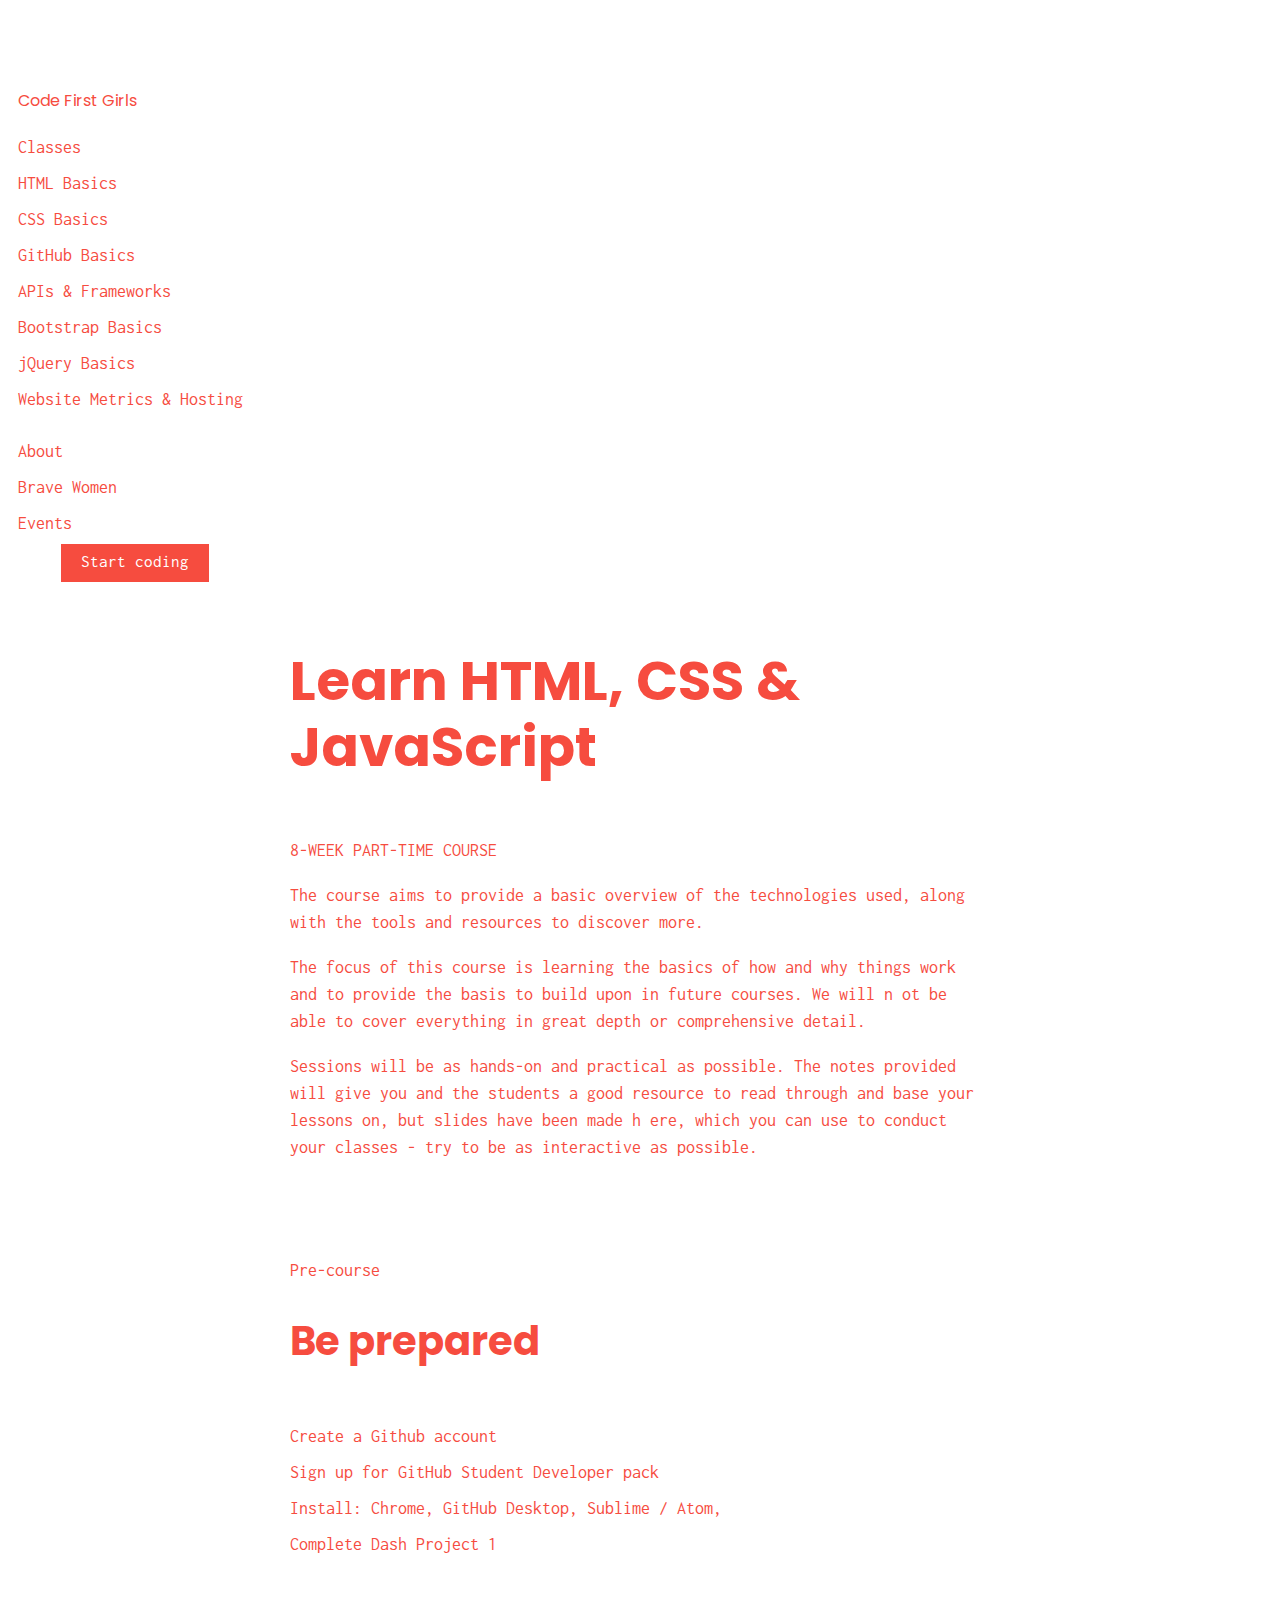
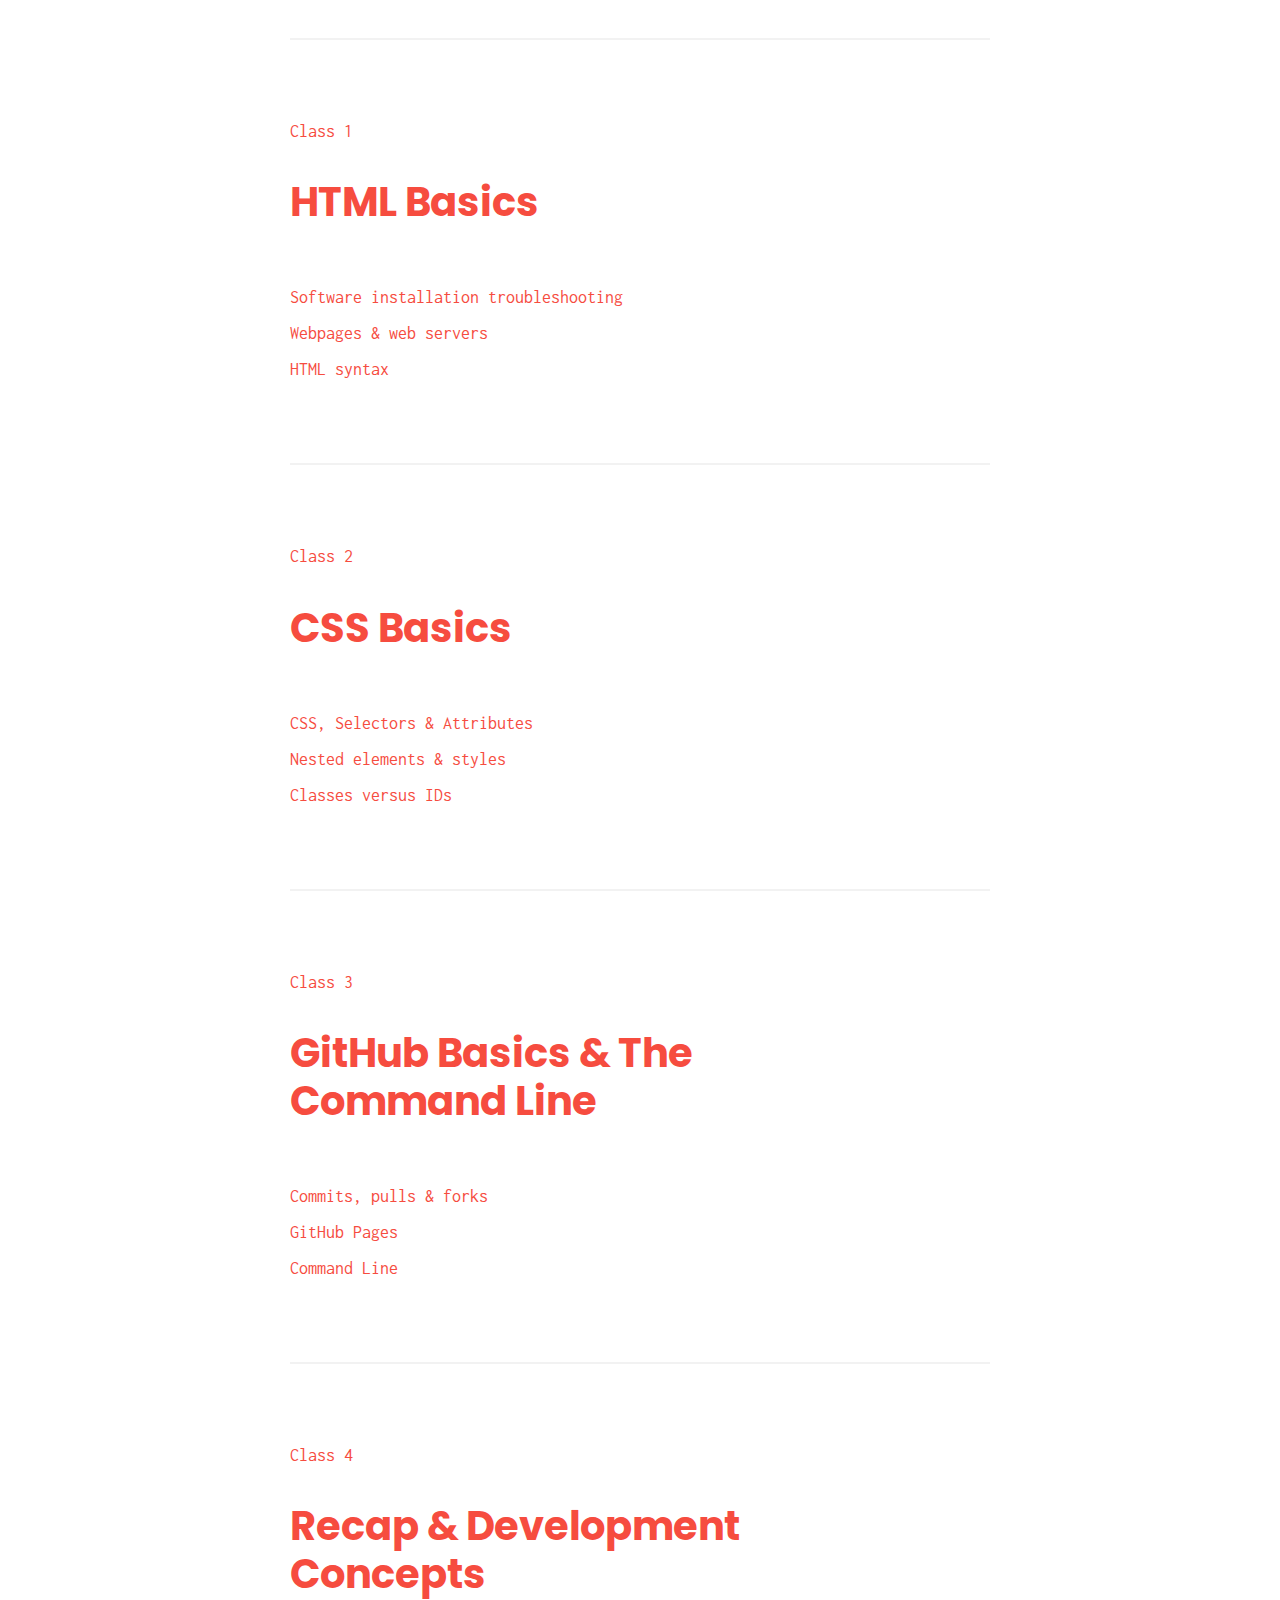
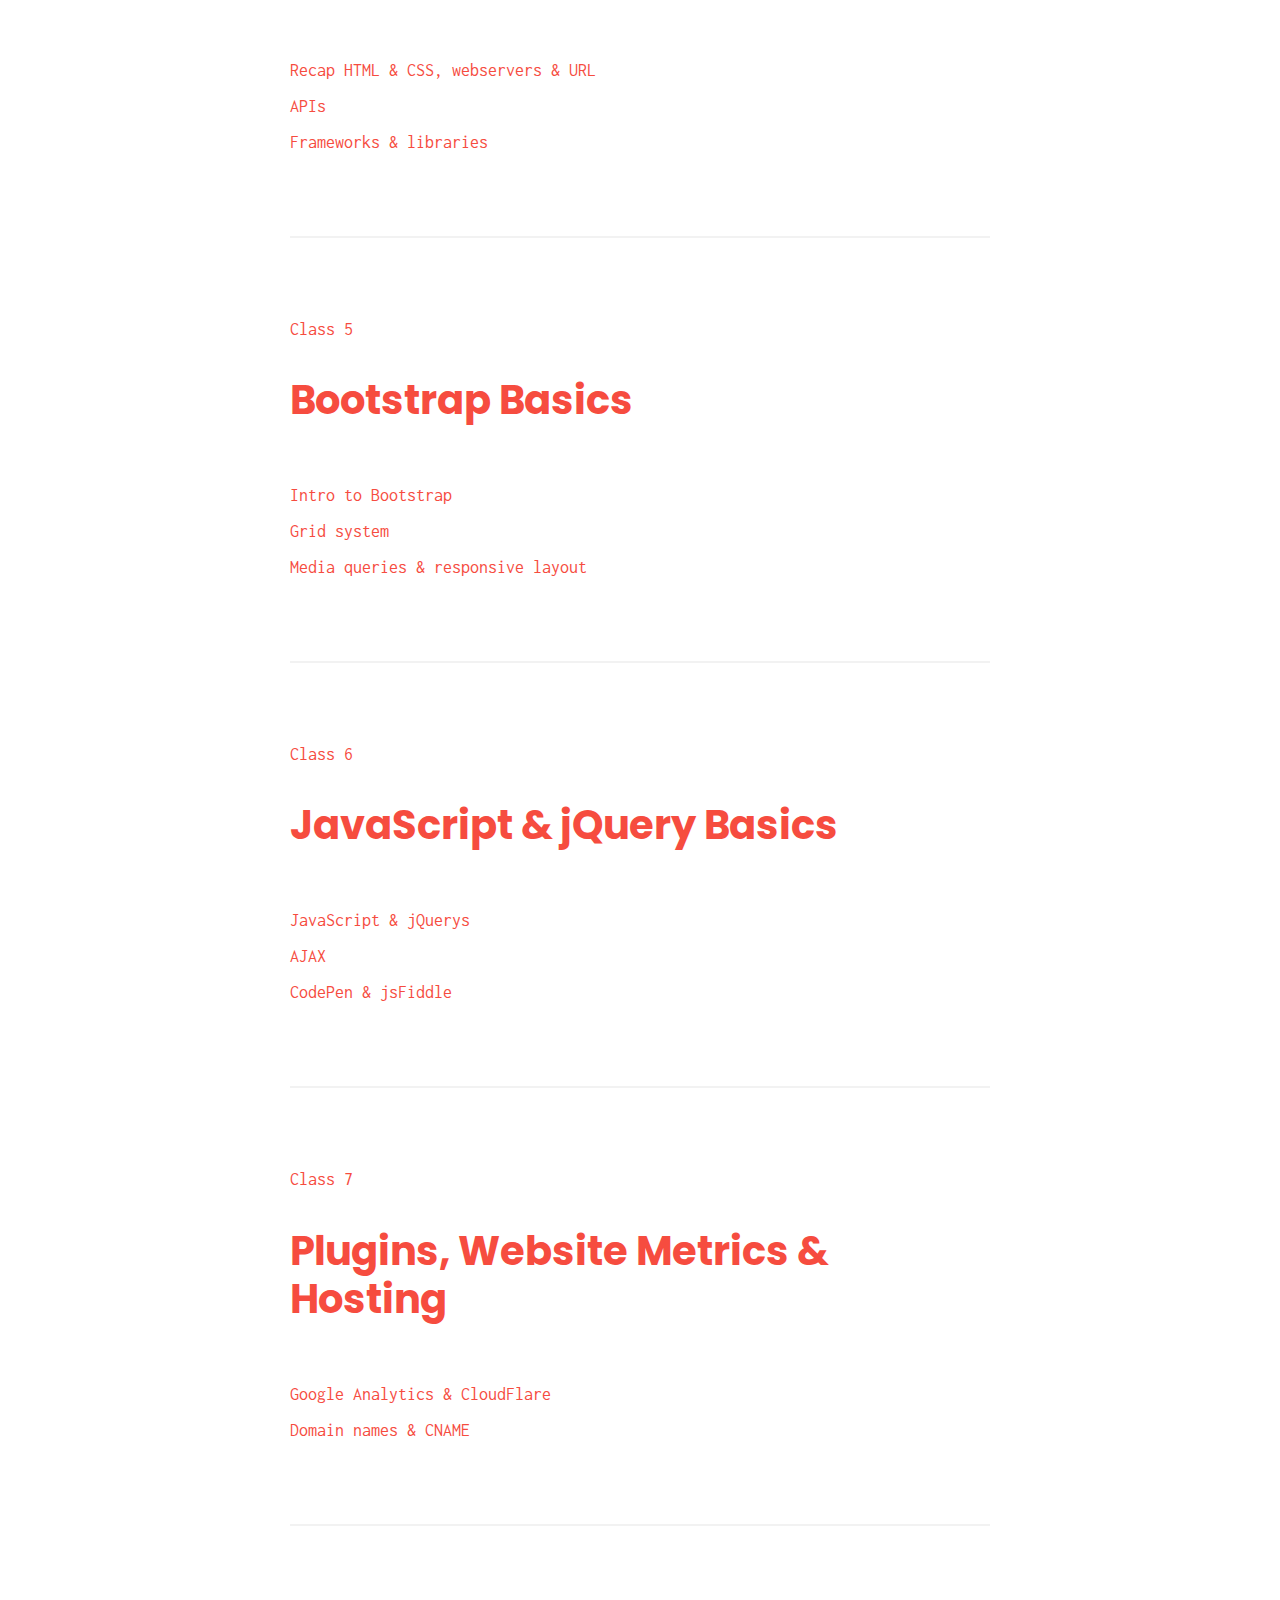
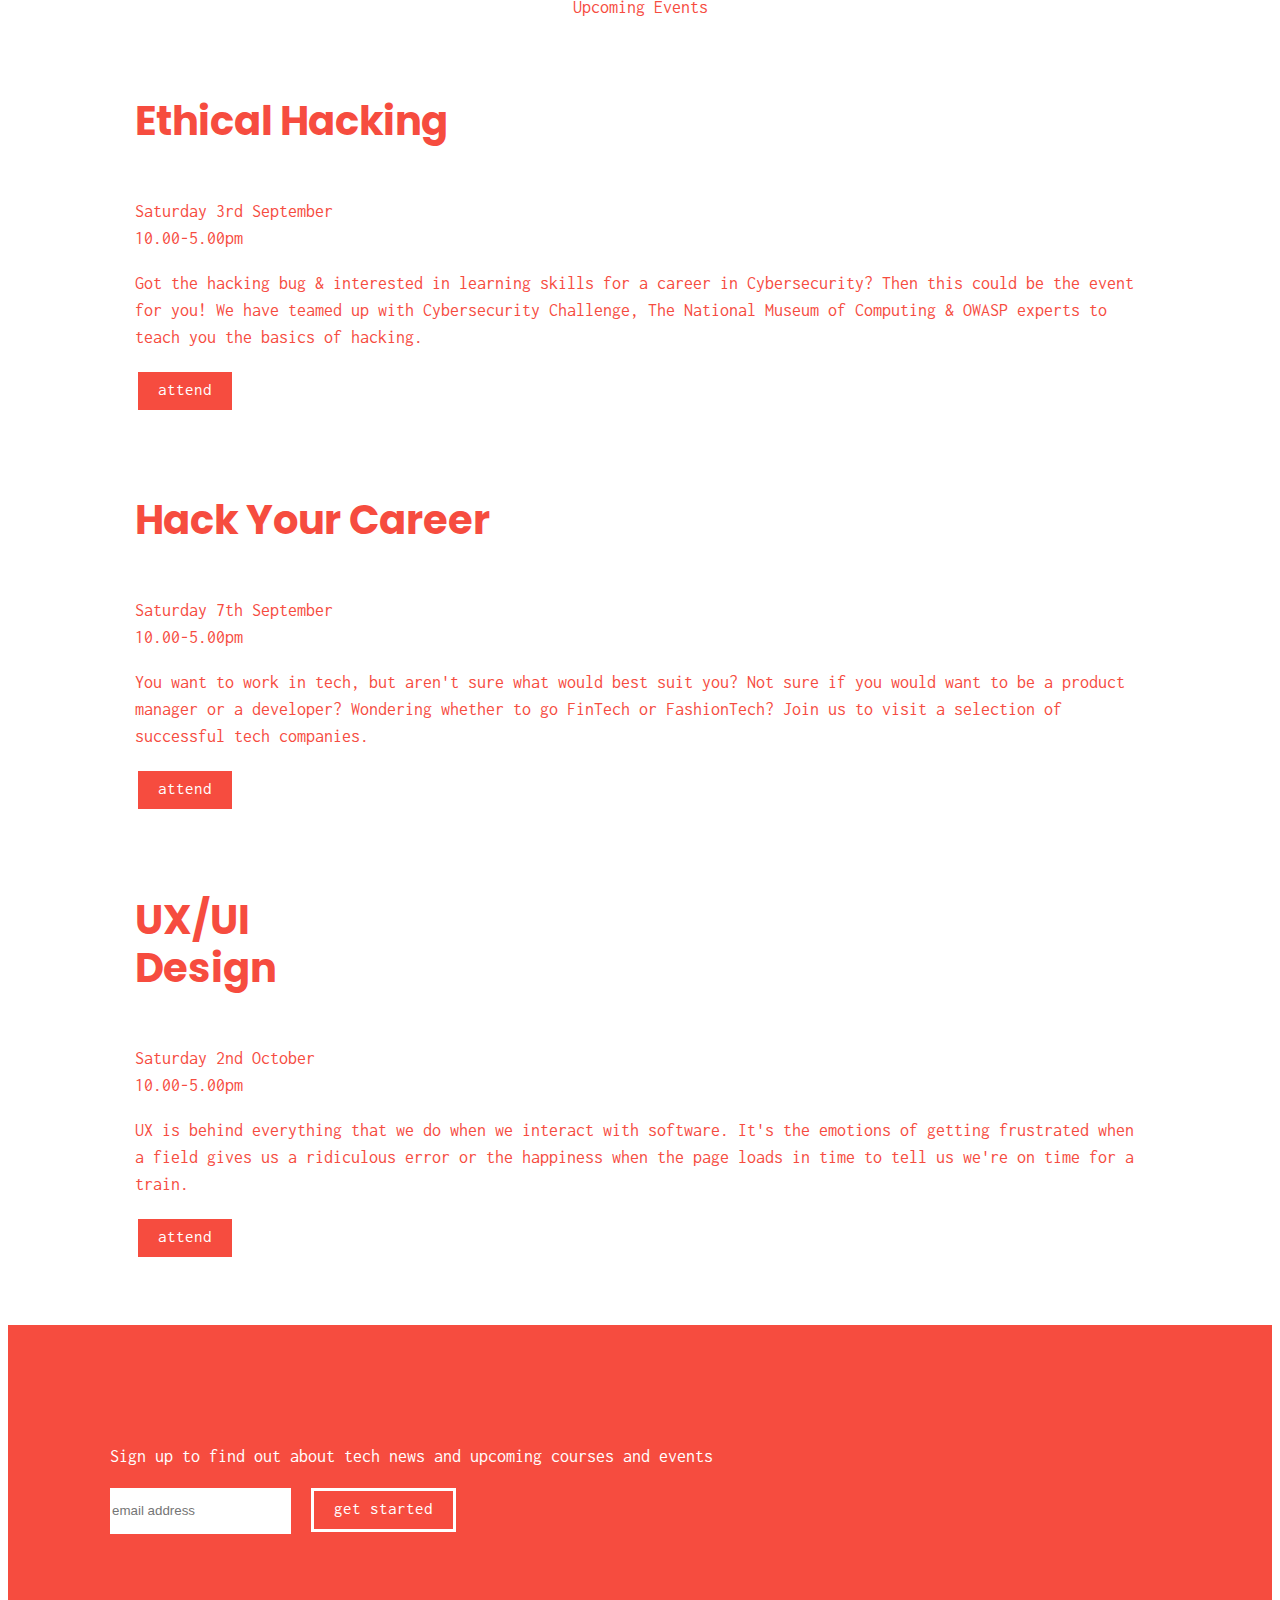
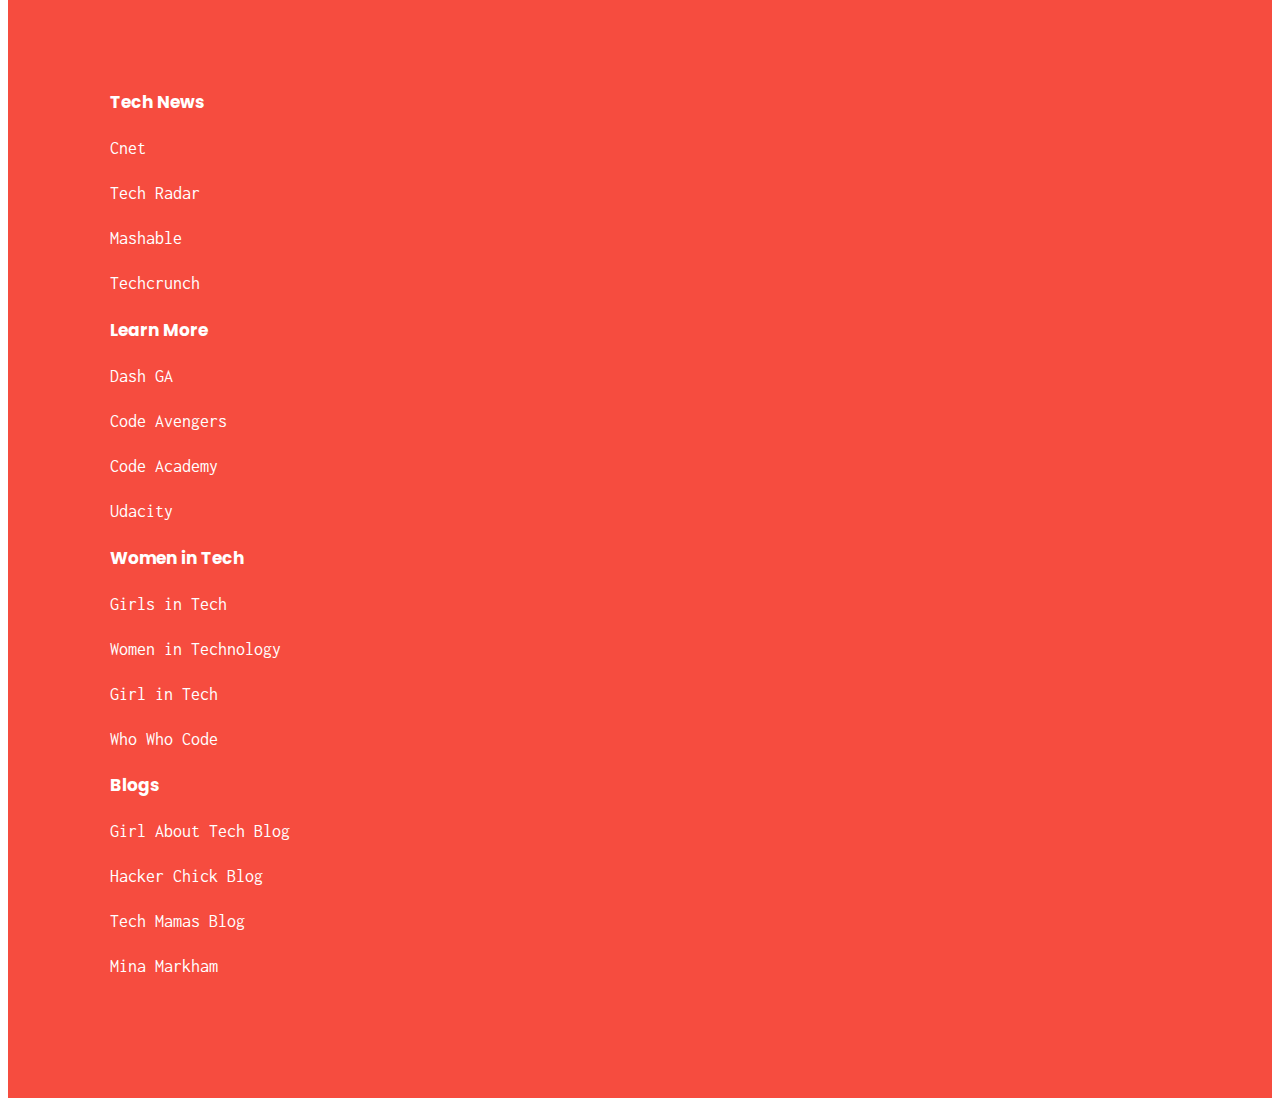
==== index.html @ bc6f7c44 "Remove links from 'Events' titles" ====
<!DOCTYPE html>
<html lang="en">
<head>
	<meta charset="utf-8">
    <meta http-equiv="X-UA-Compatible" content="IE=edge">
    <meta name="viewport" content="width=device-width, initial-scale=1">
	<meta name="description" content="">
    <meta name="author" content="">
    <title>Homepage</title>
    <!-- Google Fonts -->
    <link href='https://fonts.googleapis.com/css?family=Poppins:600' rel='stylesheet' type='text/css'>
	<link href='https://fonts.googleapis.com/css?family=Inconsolata' rel='stylesheet' type='text/css'>
    <!-- Bootstrap core CSS -->
    <link href="css/bootstrap/css/bootstrap.min.css" rel="stylesheet">
	<!-- Bootstrap FontAwesome -->
    <link rel="stylesheet" href="css/bootstrap/css/font-awesome.min.css">
    <!-- Bootstrap theme -->
	<link href="css/bootstrap/css/bootstrap-theme.min.css" rel="stylesheet">
    <!-- Custom CSS -->
	<link href="css/homepage.css" rel="stylesheet">
    <!-- JS -->
	    <script type="text/javascript" src="js/jquery-3.1.0.min.js"></script>
	    <script type="text/javascript" src="css/bootstrap/js/bootstrap.min.js"></script>
</head>

<body>

<!-- NavBar -->
<nav id="Navbar" class="navbar navbar-inverse navbar-fixed-top">
    <div class="container-fluid">
    <a class="navbar-brand" href="index.html">Code First Girls</a>
        <div class="collapse navbar-collapse" id="bs-example-navbar-collapse-1">
            <ul class="nav navbar-nav">
                <li class="dropdown">
                    <a href="#" class="dropdown-toggle" data-toggle="dropdown" role="button" aria-haspopup="true" aria-expanded="false">Classes <span class="caret"></span></a>
                    
                    <ul class="dropdown-menu">
                        <li><a href="#">HTML Basics</a></li>
                        <li><a href="#">CSS Basics</a></li>
                        <li><a href="#">GitHub Basics</a></li>
                        <li><a href="#">APIs &amp; Frameworks</a></li>
                        <li><a href="#">Bootstrap Basics</a></li>
                        <li><a href="#">jQuery Basics</a></li>
                        <li><a href="#">Website Metrics &amp; Hosting</a></li>
                    </ul>
                </li>
            </ul>

            <ul class="nav navbar-nav navbar-right">
                <li><a href="About.html">About</a></li>
                <li><a href="BraveWomen.html">Brave Women</a></li>
                <li><a href="Events.html">Events</a></li>
                <li><button type="submit" class="btn btn-default">Start coding</button></li> 
            </ul>
        </div><!-- /.navbar-collapse -->
    </div><!-- /.container-fluid -->
</nav>



	<!-- Intro -->
	<div class="page-block">
		<div class="intro">
			<h1>Learn HTML, CSS &amp; JavaScript</h1>
			<p>8-WEEK PART-TIME COURSE</p>
			<p>The course aims to provide a basic overview of the technologies used, along with the tools and resources to discover more.<br>
			<p>The focus of this course is learning the basics of how and why things work and to provide the basis to build upon in future courses. We will n ot be able to cover everything in great depth or comprehensive detail.</p>
			<p>Sessions will be as hands-on and practical as possible. The notes provided will give you and the students a good resource to read through and base your lessons on, but slides have been made h ere, which you can use to conduct your classes - try to be as interactive as possible.</p>
		</div>
	</div>

	<!-- Classes -->
	<div class="page-block-classes">
		<div class="session0">
			<p>Pre-course</p>
			<h2>Be prepared </h2>
	  		<ul>
	  			<li>Create a <a href="https://github.com/">Github</a> account</li>
	  			<li>Sign up for <a href="https://education.github.com/pack">GitHub Student Developer pack</a></li>
	  			<li>Install: 
	  			<a href="https://www.google.com/chrome/">Chrome</a>, 
	  			<a href="https://desktop.github.com/">GitHub Desktop</a>,
	  			<a href="https://www.sublimetext.com/3">Sublime</a> / 
	  			<a href="https://atom.io/">Atom</a>,
	  			<li>Complete <a href="https://dash.generalassemb.ly">Dash Project 1</a></li>
			</ul>
		</div>


		<div class="session1">
			<p>Class 1</p>
			<h2>HTML Basics</h2>
			<ul>
				<li>Software installation troubleshooting</li>
				<li>Webpages &amp; web servers</li>
				<li>HTML syntax</li>
			</ul>
		</div>


		<div class="session2">
			<p>Class 2</p>
			<h2>CSS Basics</h2>
			<ul>
				<li>CSS, Selectors &amp; Attributes</li>
				<li>Nested elements &amp; styles</li>
				<li>Classes versus IDs</li>
			</ul>
		</div>


		<div class="session3">
			<p>Class 3</p>
			<h2>GitHub Basics &amp; The Command Line</h2>
			<ul>
				<li>Commits, pulls &amp; forks</li>
				<li>GitHub Pages</li>
				<li>Command Line</li>
			</ul>
		</div>


		<div class="session4">
		 	<p>Class 4</p>
		 	<h2>Recap &amp; Development Concepts</h2>
			<ul>
				<li>Recap HTML &amp; CSS, webservers &amp; URL</li>
				<li>APIs</li>
				<li>Frameworks &amp; libraries</li>
			</ul>
		</div>


		<div class="session5">
		 	<p>Class 5</p>
		 	<h2>Bootstrap Basics</h2>
			<ul>
				<li>Intro to <a href="http://getbootstrap.com">Bootstrap</a></li>
				<li>Grid system</li>
				<li>Media queries &amp; responsive layout</li>
			</ul>
		</div>


		<div class="session6">
		 	<p>Class 6</p>
		 	<h2>JavaScript &amp; jQuery Basics</h2>
			<ul>
				<li>JavaScript &amp; jQuerys</li>
				<li>AJAX</li>
				<li>CodePen &amp; jsFiddle</li>
			</ul>
		</div>


		<div class="session7">
		 	<p>Class 7</p>
		 	<h2>Plugins, Website Metrics &amp; Hosting</h2>
			<ul>
				<li>Google Analytics &amp; CloudFlare</li>
				<li>Domain names &amp; CNAME</li>
			</ul>
		</div>
	</div>


	<!-- Events -->

	  <div class="events">
		<div class="row">
			<p class="title">Upcoming Events</p>

			<div class="col-sm-4">
				  <h2>Ethical Hacking</h2>
				  <p>Saturday 3rd September<br>10.00-5.00pm</p>
				  <p>Got the hacking bug &amp; interested in learning skills for a career in Cybersecurity? Then this could be the event for you! We have teamed up with Cybersecurity Challenge, The National Museum of Computing &amp; OWASP experts to teach you the basics of hacking.</p>
				  <button onclick="window.location.href="/page2">attend</button>
			</div>
			<div class="col-sm-4">
				  <h2>Hack Your Career</h2>
				  <p>Saturday 7th September<br>10.00-5.00pm </p>
				  <p>You want to work in tech, but aren't sure what would best suit you? Not sure if you would want to be a product manager or a developer? Wondering whether to go FinTech or FashionTech? Join us to visit a selection of successful tech companies.</p>
				  <button onclick="window.location.href="/page2">attend</button>
			</div>
			<div class="col-sm-4">
				  <h2>UX/UI<br>Design</h2>
				  <p>Saturday 2nd October<br>10.00-5.00pm </p>
				  <p>UX is behind everything that we do when we interact with software. It's the emotions of getting frustrated when a field gives us a ridiculous error or the happiness when the page loads in time to tell us we're on time for a train.</p>
				  <button onclick="window.location.href="/page2">attend</button>
			</div>
		</div>
	  </div>

	</div>


<!-- Footer -->
    <footer>
		<div class="footer">
	        <div class="row">
	        	<div class="newsletter">
			    	<div class="col-md-8">
			        	<p>Sign up to find out about tech news and upcoming courses and events</p>
			            <div class="input-group">
			               <input type="email address" placeholder="email address" class="form-control">
			               <span class="input-group-btn"><button onclick="window.location.href='/page2'">get started</button></span>
			            </div>
			        </div>
	            </div>
	            <div class="socialicons">
		            <div class="col-md-4">
		                <a class="twittericon" target="_blank" href="https://twitter.com/CodeFirstGirls"><i class="fa fa-twitter fa-2x" aria-hidden="true"></i></a>
		                <a class="facebookicon" target="_blank" href="https://www.facebook.com/codefirstgirlsgeneral"><i class="fa fa-facebook-official fa-2x" aria-hidden="true"></i>
		                <a class="githubicon" target="_blank" href="https://github.com/CodeFirstGirls"><i class="fa fa-github-alt fa-2x" aria-hidden="true"></i>
		                <a class="codepenicon" target="_blank" href="http://codepen.io/search/pens?q=code+first+girls&limit=all&type=type-pens"><i class="fa fa-codepen fa-2x" aria-hidden="true"></i>
		            </div>
	        	</div>
	        </div>

	        <div class="row">
	        	<div class="footerlinks">
		        	<div class="col-md-3">
		                <h4><span>Tech News</span></h4>
		                <p><a href="http://www.cnet.com/uk/">Cnet</a></p>
		                <p><a href="http://www.techradar.com/">Tech Radar</a></p>
		                <p><a href="http://mashable.com/">Mashable</a></p>
		                <p><a href="https://techcrunch.com/">Techcrunch</a></p>
		            </div> 

		            <div class="col-md-3">
		                <h4><span>Learn More</span></h4>
		                <p><a href="https://dash.generalassemb.ly/">Dash GA</a></p>
		                <p><a href="https://www.codeavengers.com/">Code Avengers</a></p>
		                <p><a href="https://www.codecademy.com/">Code Academy</a></p>
		                <p><a href="https://www.udacity.com/">Udacity</a></p>
		            </div> 

		            <div class="col-md-3">
		                <h4><span>Women in Tech</span></h4>
		                <p><a href="https://girlsintechuk.com/">Girls in Tech</a></p>
		                <p><a href="http://www.women-in-technology.com/">Women in Technology</a></p>
		                <p><a href="http://girlsintech.org/">Girl in Tech</a></p>
		                <p><a href="https://www.womenwhocode.com/london">Who Who Code</a></p>

		            </div> 

		            <div class="col-md-3">
		                <h4><span>Blogs</span></h4>
		                <p><a href=http://www.girlabouttech.com/>Girl About Tech Blog</a></p>
		                <p><a href=http://hackerchick.com/>Hacker Chick Blog</a></p>
		                <p><a href=http://www.techmamas.com/>Tech Mamas Blog</a></p>
		                <p><a href="https://www.girldevelopit.com/">Mina Markham</a></p>

		            </div>
		        </div>
			</div>
        </div> 
    </footer>      

	</body>
</html>
---- css/homepage.css ----
/* Typography */

h1, 
h2, 
h3,
h4 {
    font-family: 'Poppins', sans-serif;
    color: #F64C3F;
    line-height: 120%;
    max-width: 600px;
}

h1 {font-size: 55px; padding-bottom: 20px;}
h2 {font-size: 40px; padding-bottom: 20px;}
h3 {font-size: 30px;}
h4 {font-size: 17px;}

p {font-family: 'Inconsolata';
    color: #F64C3F;
    line-height: 150%;
    font-size: 18px;
    }

ul {-webkit-padding-start: 0px;} 


li {
    color: #F64C3F;
    font-size: 18px;
    line-height: 200%;
    font-family: 'Inconsolata';
    list-style-type: none;
    background-color: #ffffff;
} 

ol span {
    color: #FFFFFF;
    background-color: #F64C3F;
}



/* Buttons */

button {
    background-color: #F64C3F;
    color: #ffffff;
    height: 44px; 
    border: 3px solid white;
    border-radius: 0px;
    font-family: 'Inconsolata';
    font-size: 17px;
    padding: 6px 20px 10px;
}


button a {
    color: #ffffff;
}

button a:hover {
    color: #ffffff;
}



button:hover {background-color: #383838;}

.page-block-classes button {margin-top: 20px;}


/* Links */

a {
    color: #F64C3F;
    text-decoration: none;
    border-bottom: none;
    }

a:hover,
a:active {
    color: #383838;
    text-decoration: none;
    border-bottom: none;
    }


/* Content */

.container {
    background-color: #ffffff;
    max-width: 1020px; 
    margin: auto;
    }

.session0, 
.session1, 
.session2, 
.session3, 
.session4, 
.session5, 
.session6, 
.session7 {
    background-color: #ffffff;
    border-bottom: 2px #f2f2f2 solid;
    padding-top: 60px;
    padding-bottom: 60px;
    }



/* Class 2 */

 
.homework-video {
       display: block;
       position: relative;
       margin: auto;
       left: 7.5%;
       padding-top: 30px;
       padding-bottom: 30px;
       border-top: 2px #ffffff solid;
   }

.page-block, 
.page-block-classes  {
    position: relative;
    margin: auto;
    max-width: 700px;
    }   


.class-page-block  {
    position: relative;
    margin: auto;
    max-width: 700px;
    border-top: 2px #f2f2f2 solid;
    padding-top: 20px;
    padding-bottom: 20px;
    }

.class-example {
    position: relative;
    margin: auto;
    max-width: 700px;
    padding-top: 20px;
    padding-bottom: 0px;
}

.tab1 p,
.tab2 p,
.tab3 p {
    position: relative;
    margin: auto;
    max-width: 700px;
    padding-left: 20px;
    padding-bottom: 20px;
}

.class-example {background-color: #F64C3F}
.class-example p {color: #FFFFFF; line-height: 100%;}



.task a {color: #FFFFFF;}
.task a:hover {color: #383838;}


/* Events */

.events{ background-color: #ffffff; padding-bottom: 40px;}
.row {max-width: 1060px; margin: auto;}
.col-sm-4 {padding: 25px;}
p.title {text-align: center; padding-top: 50px;}



/* Nav */

body {padding-top: 70px;}

.theme-showcase 
.navbar .container {width: auto;}
.theme-showcase > p > .btn {margin: 5px 0;}
.navbar-inverse {
    background: #ffffff !important; 
    border: 0 !important;
    box-shadow: none !important;
    -webkit-box-shadow: none !important;
    padding: 10px;
}

.navbar-brand a {color: #212121;}
.navbar-branda:hover {color: #383838;}
.navbar-toggle:hover {color: #2383838;}

.navbar-inverse 
.navbar-nav>li>a {
    color: #F64C3F;
    left: 0px;
    text-shadow: none;
    text-decoration: none;
    }

.navbar-inverse 
.navbar-brand {
    color: #F64C3F;
    font-family: 'Poppins', sans-serif;
    text-shadow: none;
    }

.navbar-inverse 
.navbar-nav>li>a:hover {color: #383838;}

.navbar-fixed-bottom 
.navbar-collapse, 
.navbar-fixed-top 
.navbar-collapse button {
    margin-left: 40px;
}

.navbar-inverse 
.navbar-nav>.active>a, 
.navbar-inverse 
.navbar-nav>.open>a{
    background-image: none;
    box-shadow: none;
}

.navbar-inverse 
.navbar-nav>.open>a, 
.navbar-inverse 
.navbar-nav>.open>a:focus, 
.navbar-inverse 
.navbar-nav>.open>a:hover {
    background-color: #ffffff;
    color: #000000;
}


button.btn.btn-default {
    background-color: #F64C3F;
    color: #ffffff;
    height: 44px; 
    border: 3px solid white;
    border-radius: 0px;
    font-family: 'Inconsolata';
    font-size: 17px;
    padding: 6px 20px 10px;
    text-shadow: none;
    background-image: none;
    box-shadow: none;
}




/* Dropdown Menu */

.theme-dropdown 
.dropdown-menu {
    background-image: none;
    box-shadow: none;
    border: none;
    background-color: #ffffff;
    padding: 0px 25px 25px 0px;
    text-decoration: none;
    position: static;
    display: block;
    margin-bottom: 20px;
}

dropdown-menu ul li a{text-decoration: none;}

.navbar-inverse 
.navbar-brand:hover {color: #383838;}

.dropdown-menu>li>a:focus, 
.dropdown-menu>li>a:hover {background: none;box-shadow: none;}


/* Brave Women */

.card {margin: 20px;}
.card-block {margin-bottom: 40px;}
.card-title {padding-bottom: 0px;}

.card-img-top {
    width: 100%;
    max-height: 350px;
    object-fit: cover;
    overflow: hidden;   
    -webkit-filter: grayscale(1);
    -webkit-filter: grayscale(100%);
    filter: grayscale(100%);
    filter: url(#greyscale);
    filter: gray;
}

#pageintro {
    max-width: 600px;
    margin: auto;
    text-align: center;
    padding: 10px;
}

p#pageintro {margin-bottom: 100px;}



/* Footer */


footer p {color: #ffffff;}

footer h4 {color: #ffffff;}

footer a {color: #ffffff;}

.input {
    background-color: #ffffff;
    color: #000000;
    font-size: 14px;
    border-radius: 0px;
    border: 0px;
}

.input-group {
    display: inline-flex; 
    font-family: 'Inconsolata';
}

.form-control {
    height: 44px;
    border: none;
    border-radius: 0px;
    margin-right: 20px;
}


.socialicons {
    vertical-align: bottom;
    }
    
.socialicons a {color: #ffffff; margin-left: 20px;}
.socialicons a:hover {opacity: 50%;}


.footer {
    background-color: #F64C3F;
    padding-top: 100px;
    padding-bottom: 100px;
    width: 100%
    height: 100%
}

.footerlinks {
    padding-top: 100px;

}
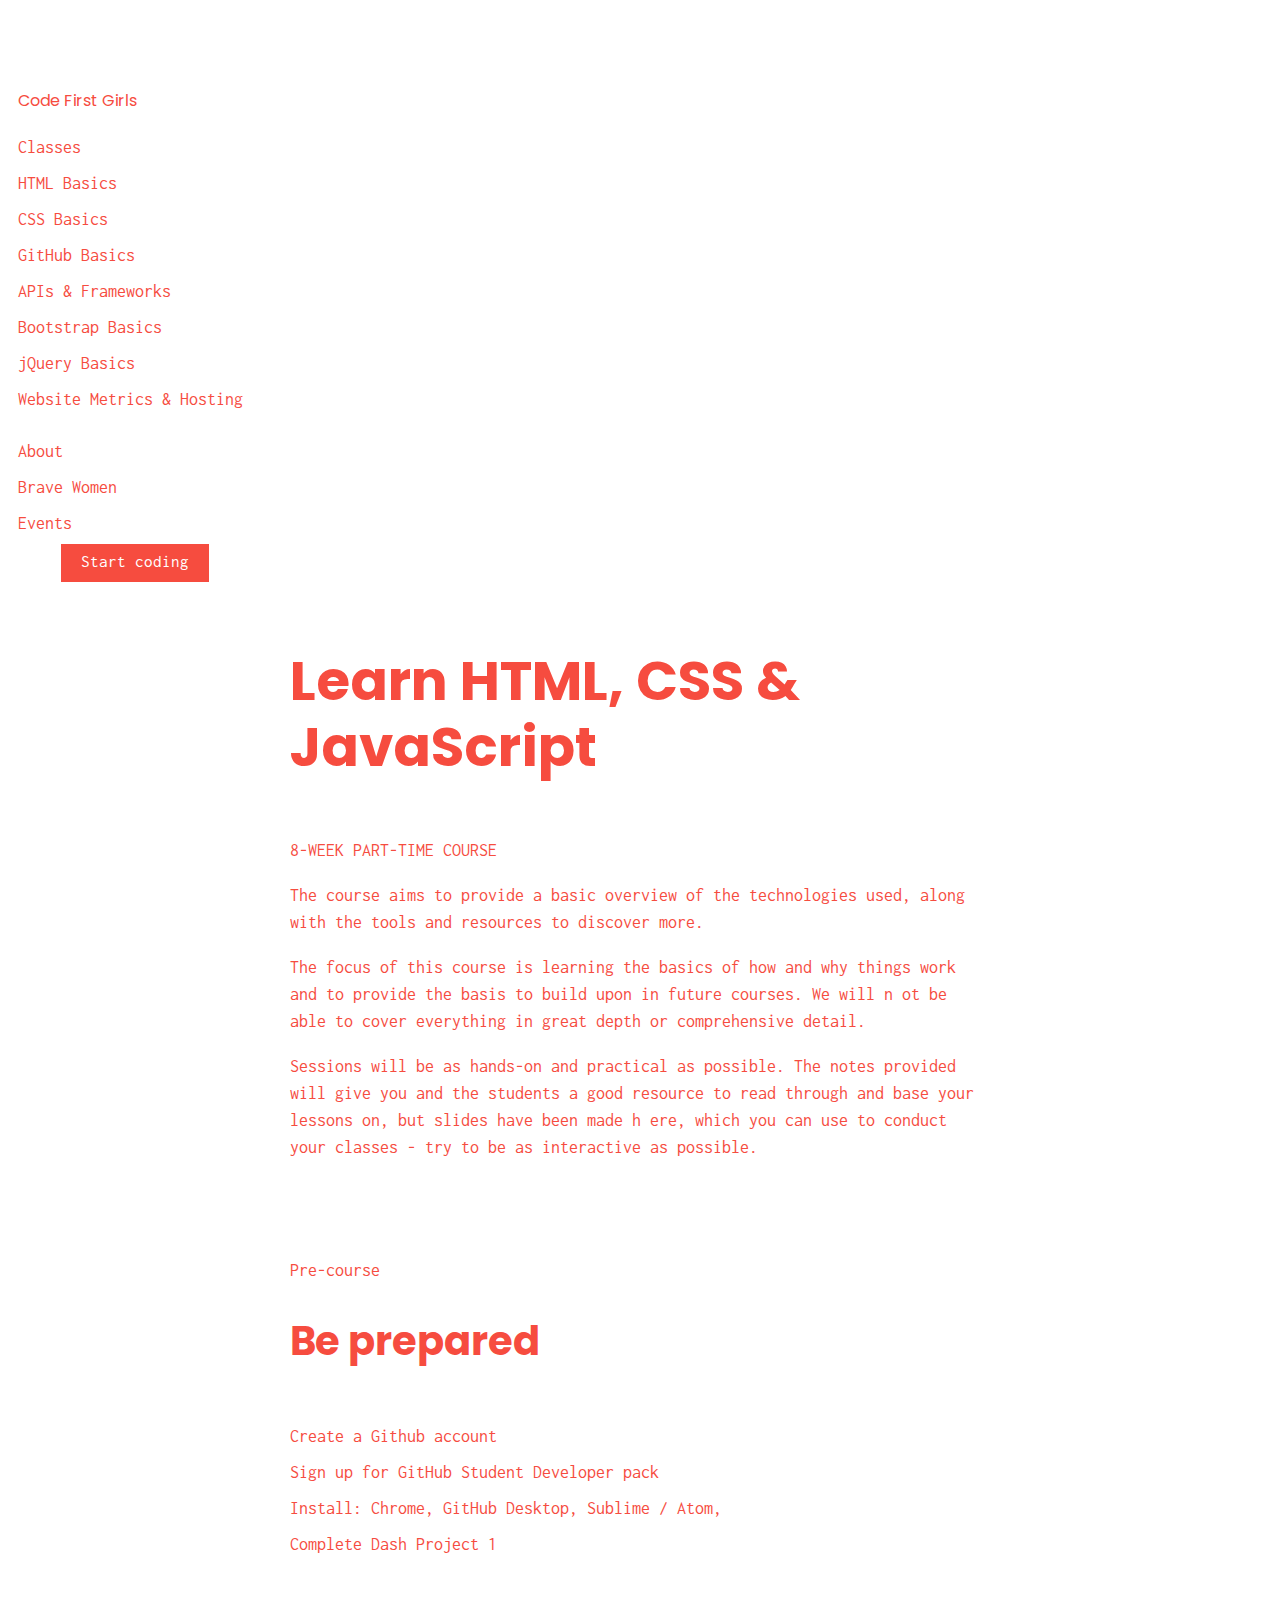
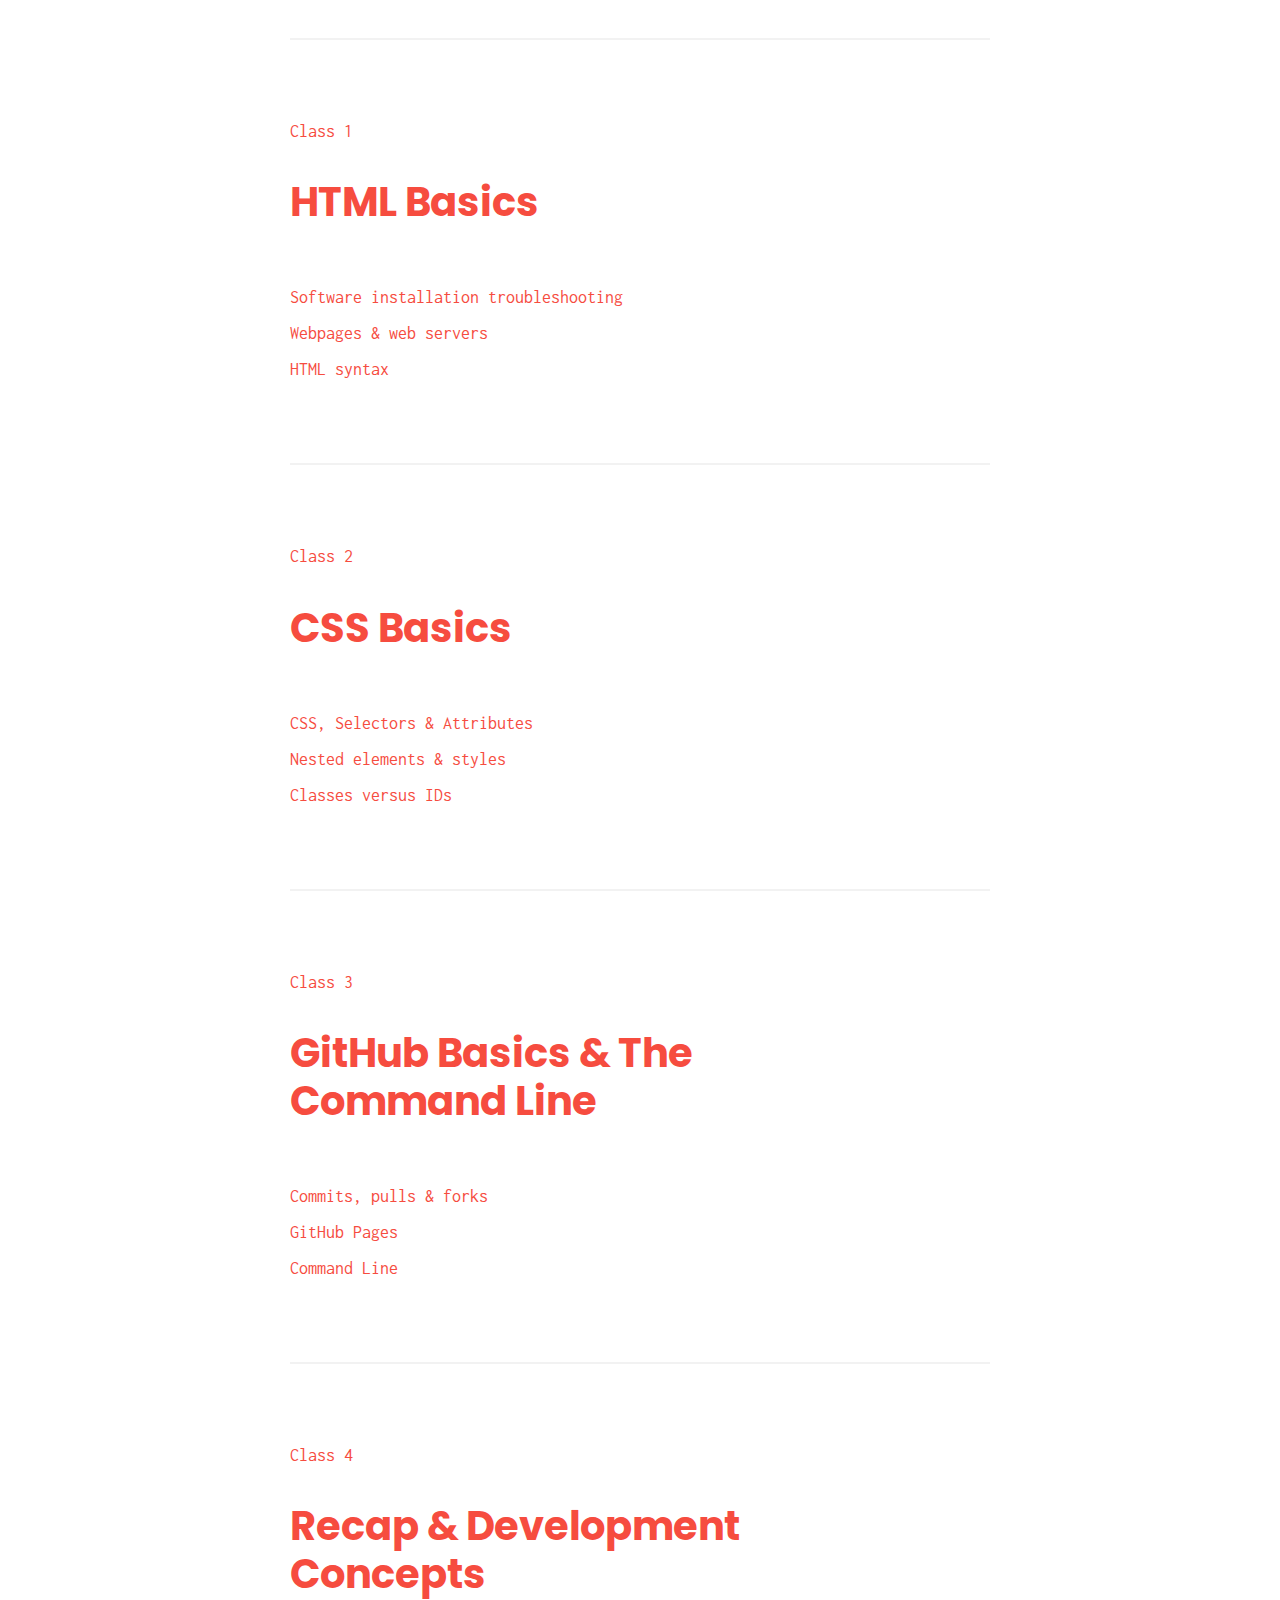
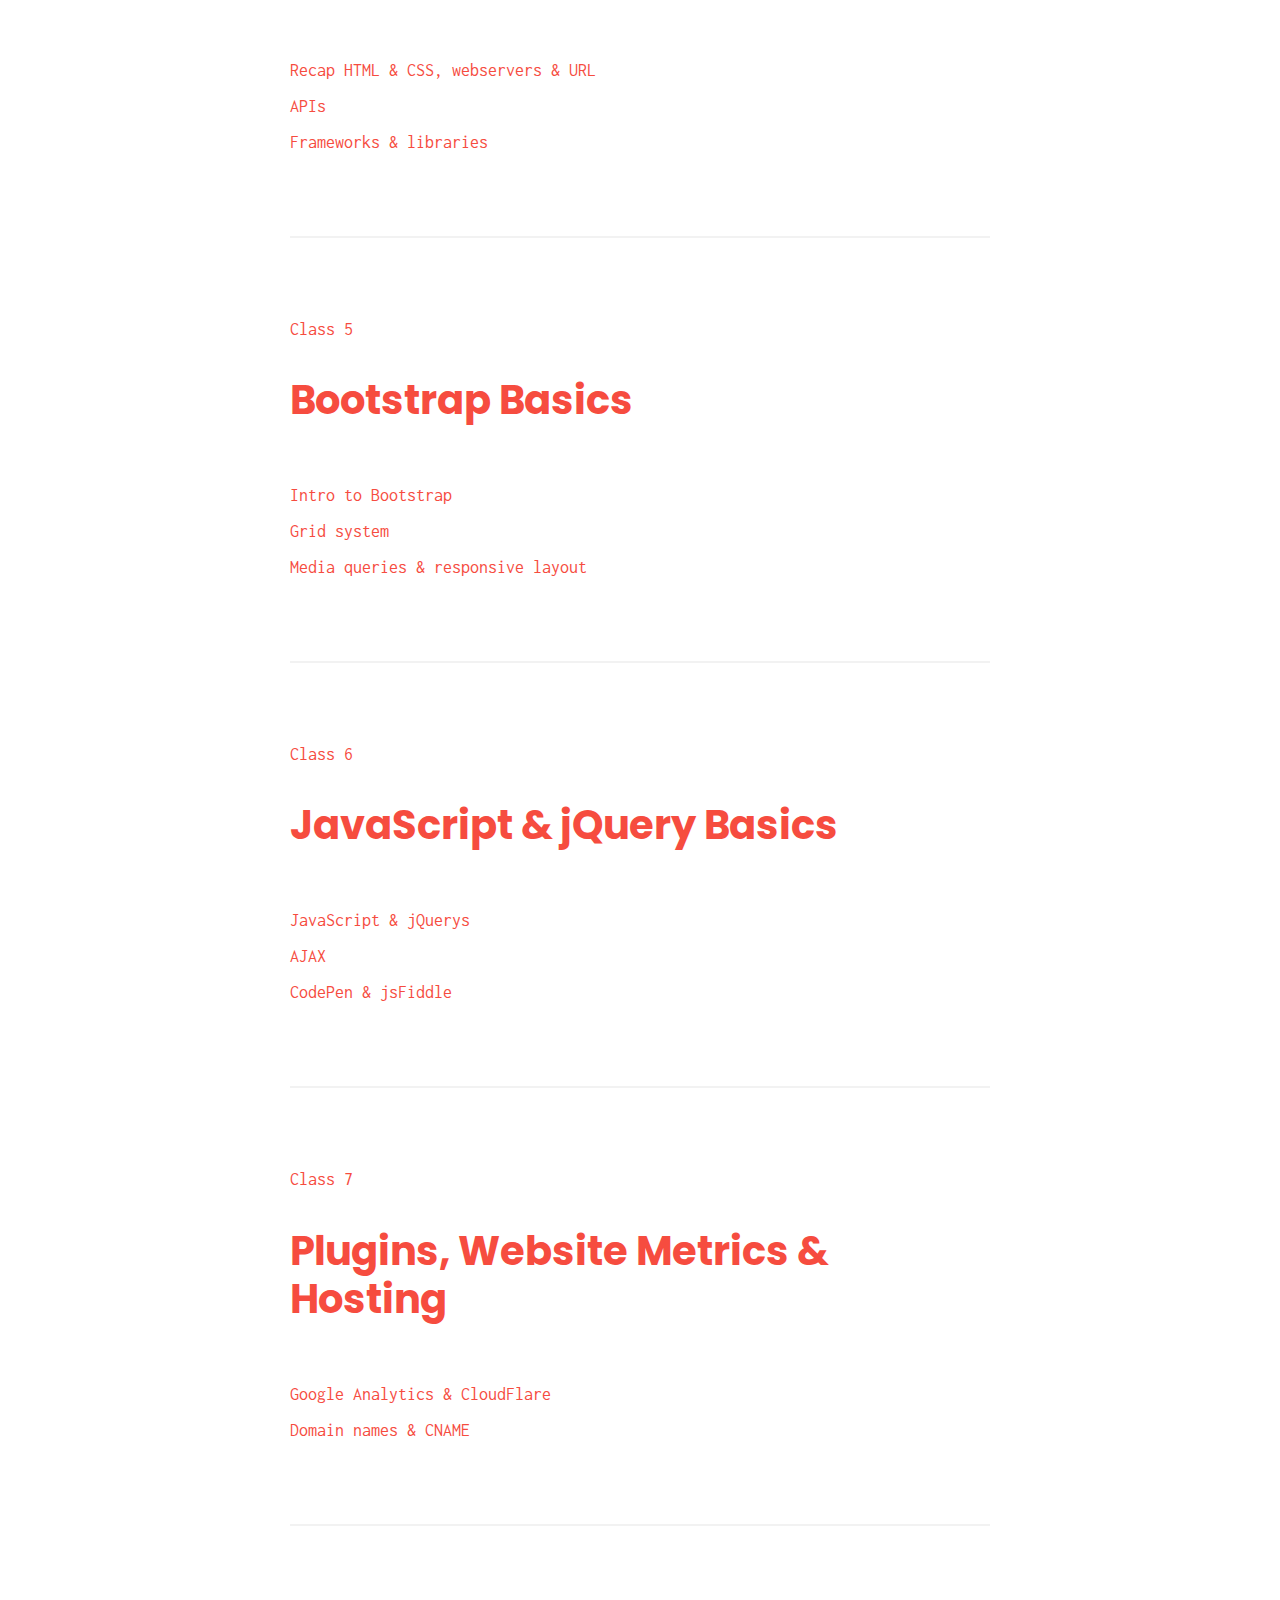
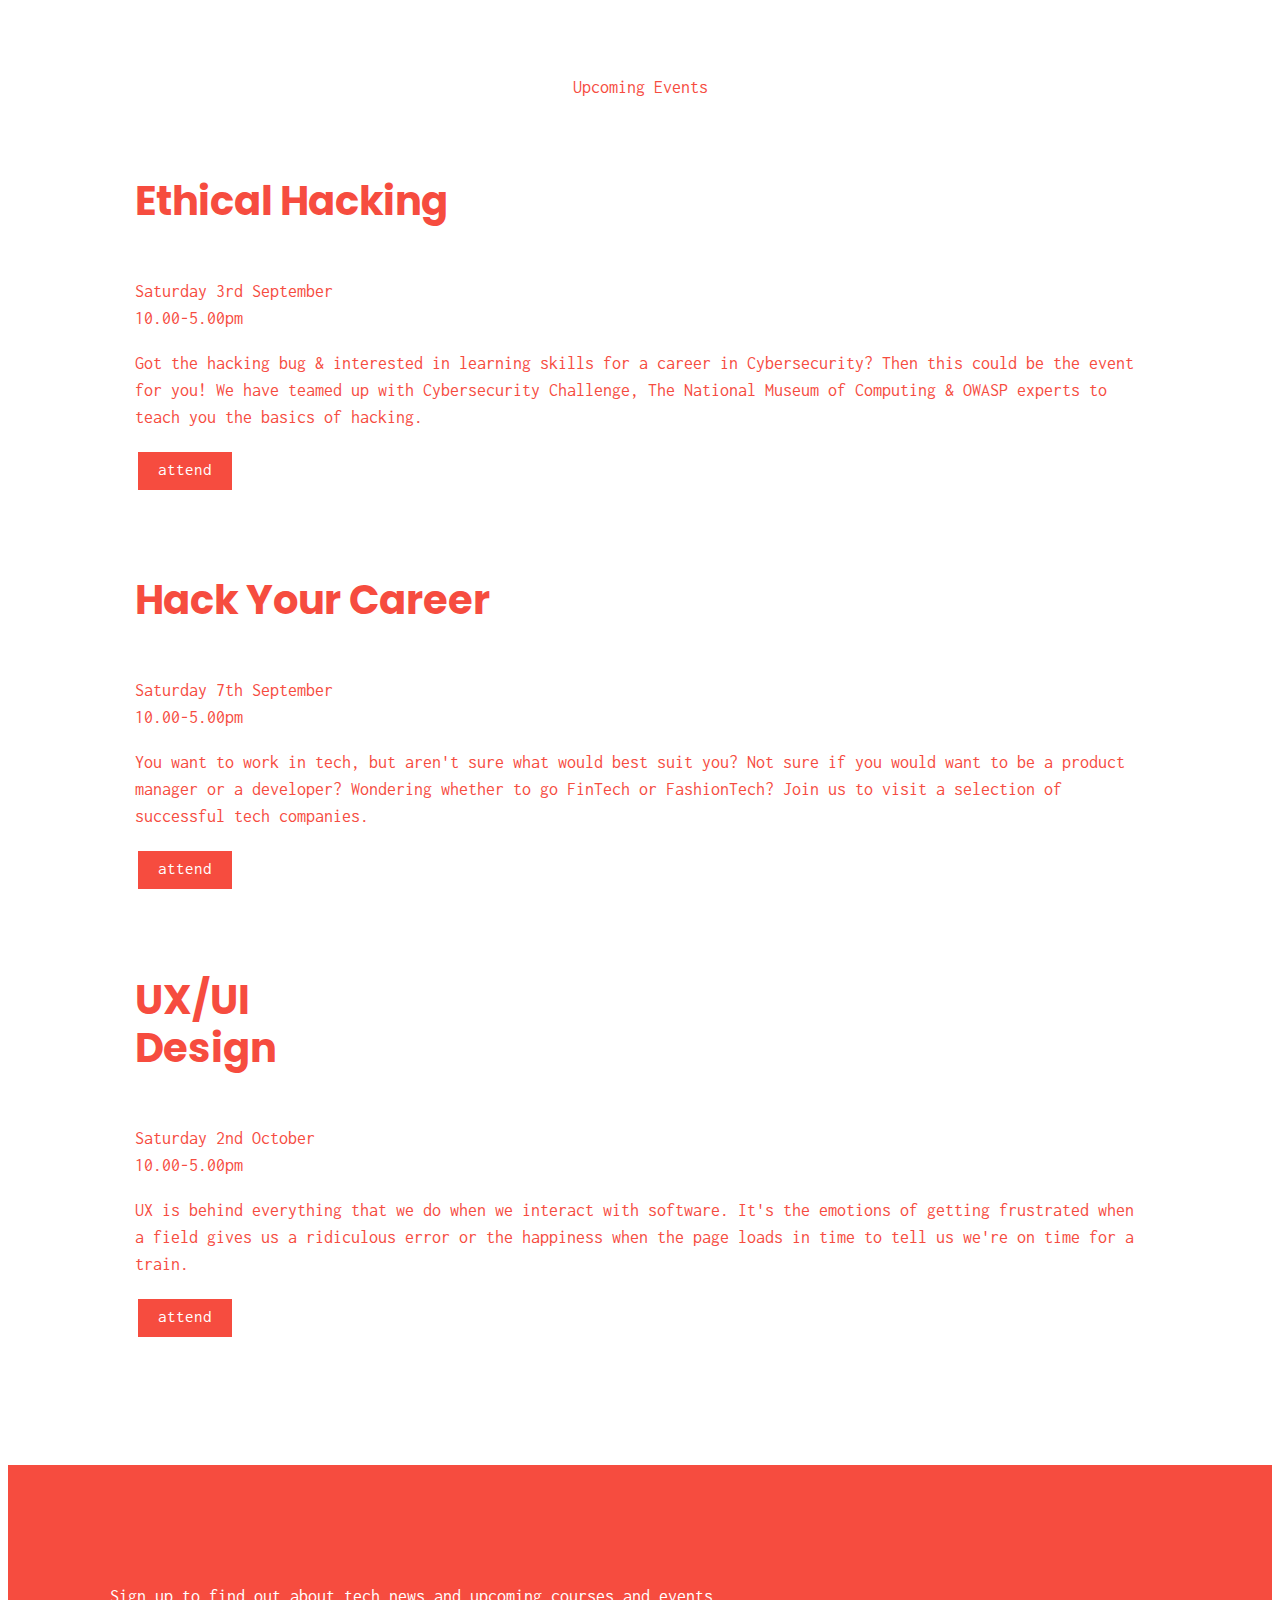
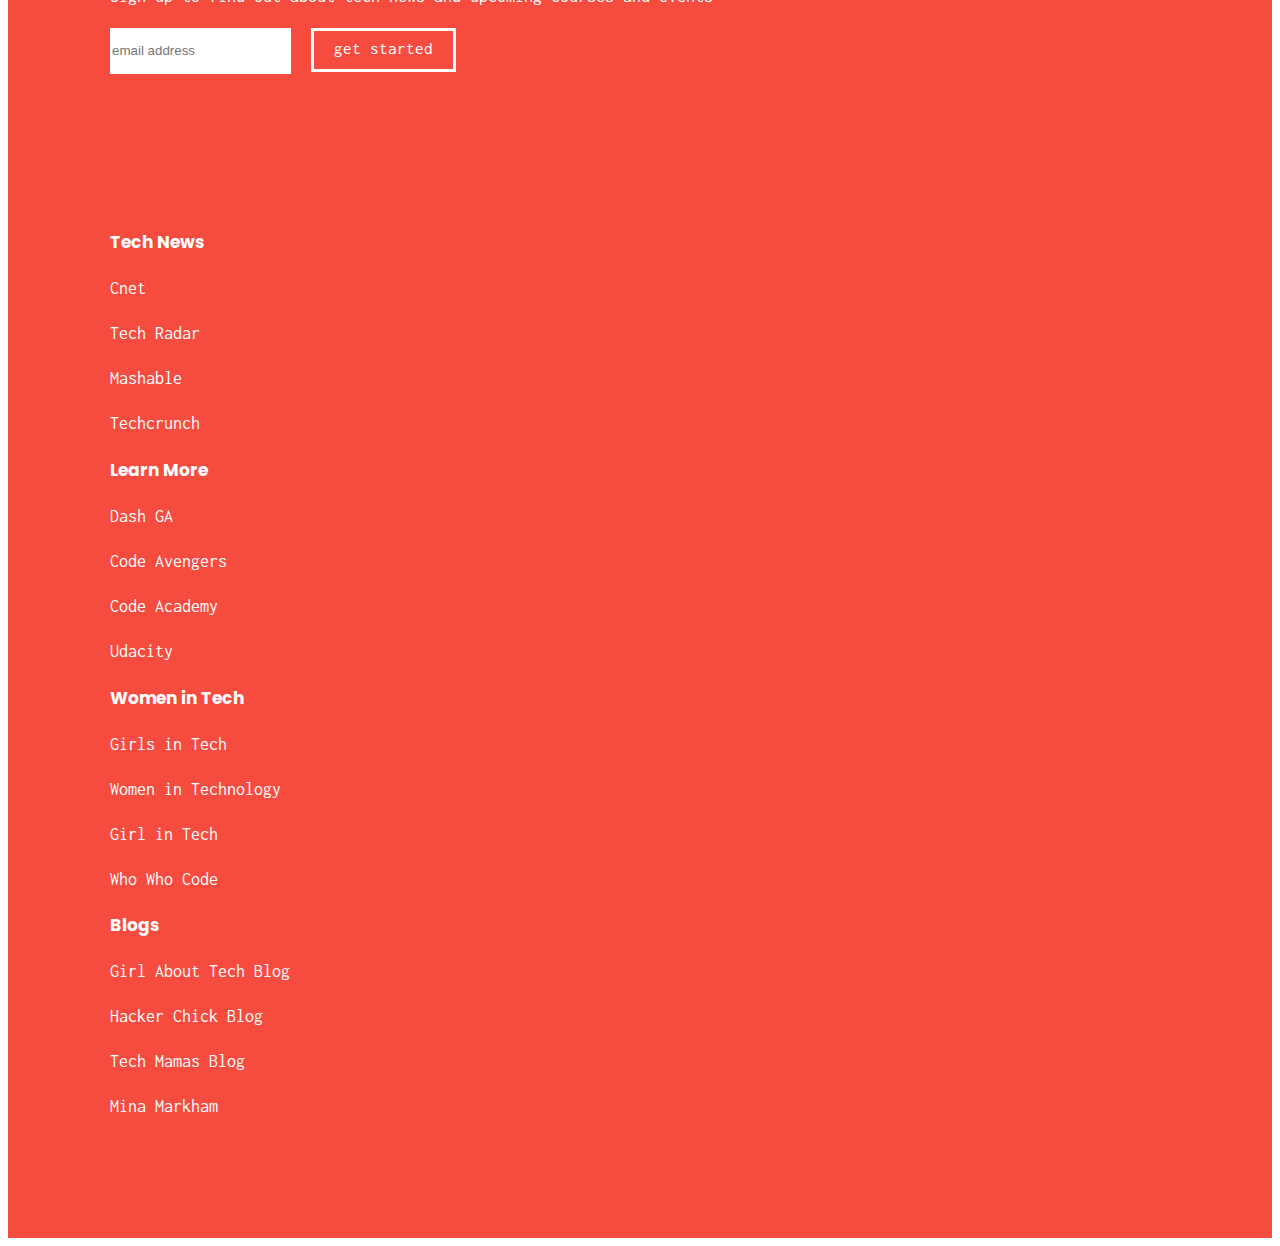
==== commit 954bf191: "Add link to Events page" ====
--- a/index.html
+++ b/index.html
@@ -49,7 +49,7 @@
             <ul class="nav navbar-nav navbar-right">
                 <li><a href="About.html">About</a></li>
                 <li><a href="BraveWomen.html">Brave Women</a></li>
-                <li><a href="Events.html">Events</a></li>
+                <li><a href=#events>Events</a></li>
                 <li><button type="submit" class="btn btn-default">Start coding</button></li> 
             </ul>
         </div><!-- /.navbar-collapse -->
@@ -166,7 +166,7 @@
 
 	<!-- Events -->
 
-	  <div class="events">
+	  <div id="events">
 		<div class="row">
 			<p class="title">Upcoming Events</p>
 
--- a/css/homepage.css
+++ b/css/homepage.css
@@ -350,8 +350,7 @@
     background-color: #F64C3F;
     padding-top: 100px;
     padding-bottom: 100px;
-    width: 100%
-    height: 100%
+    margin-top: 100px;
 }
 
 .footerlinks {
@@ -359,5 +358,6 @@
 
 }
 
-
-
+#events {padding-top: 80px}
+
+
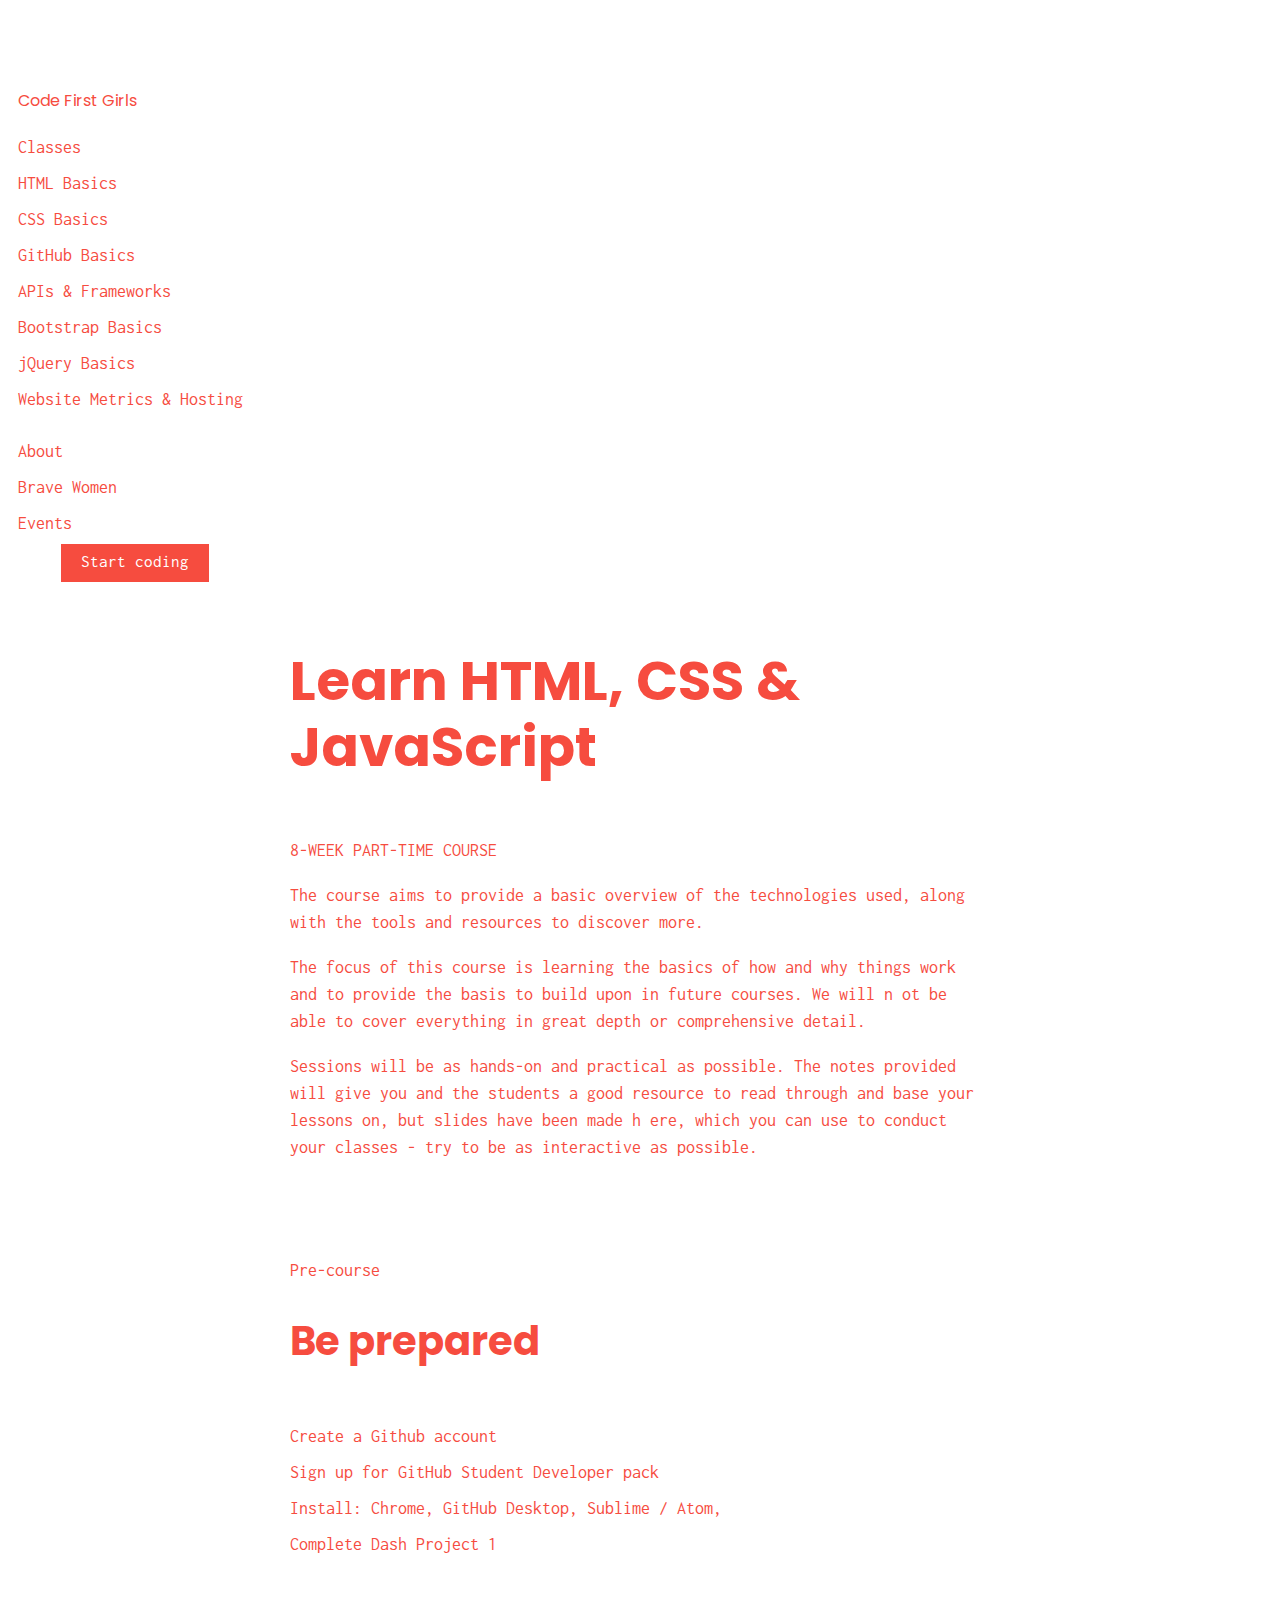
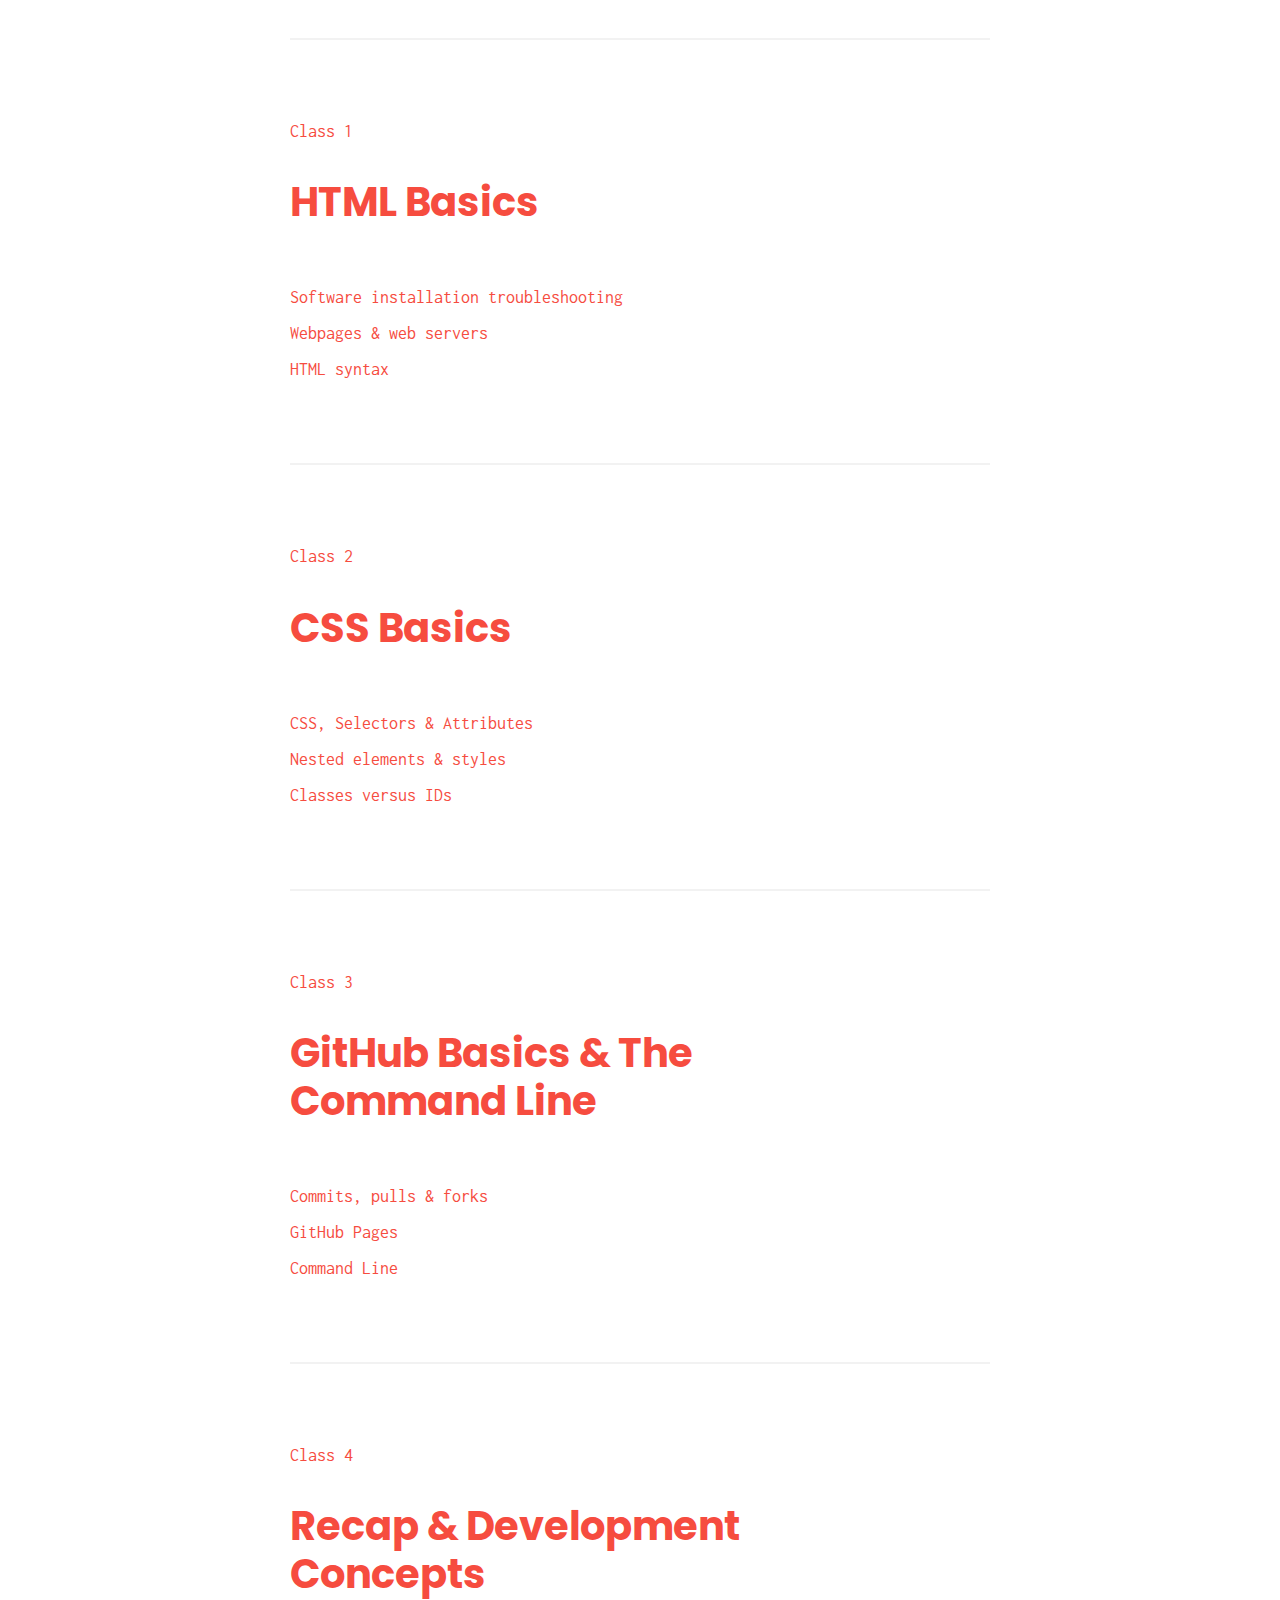
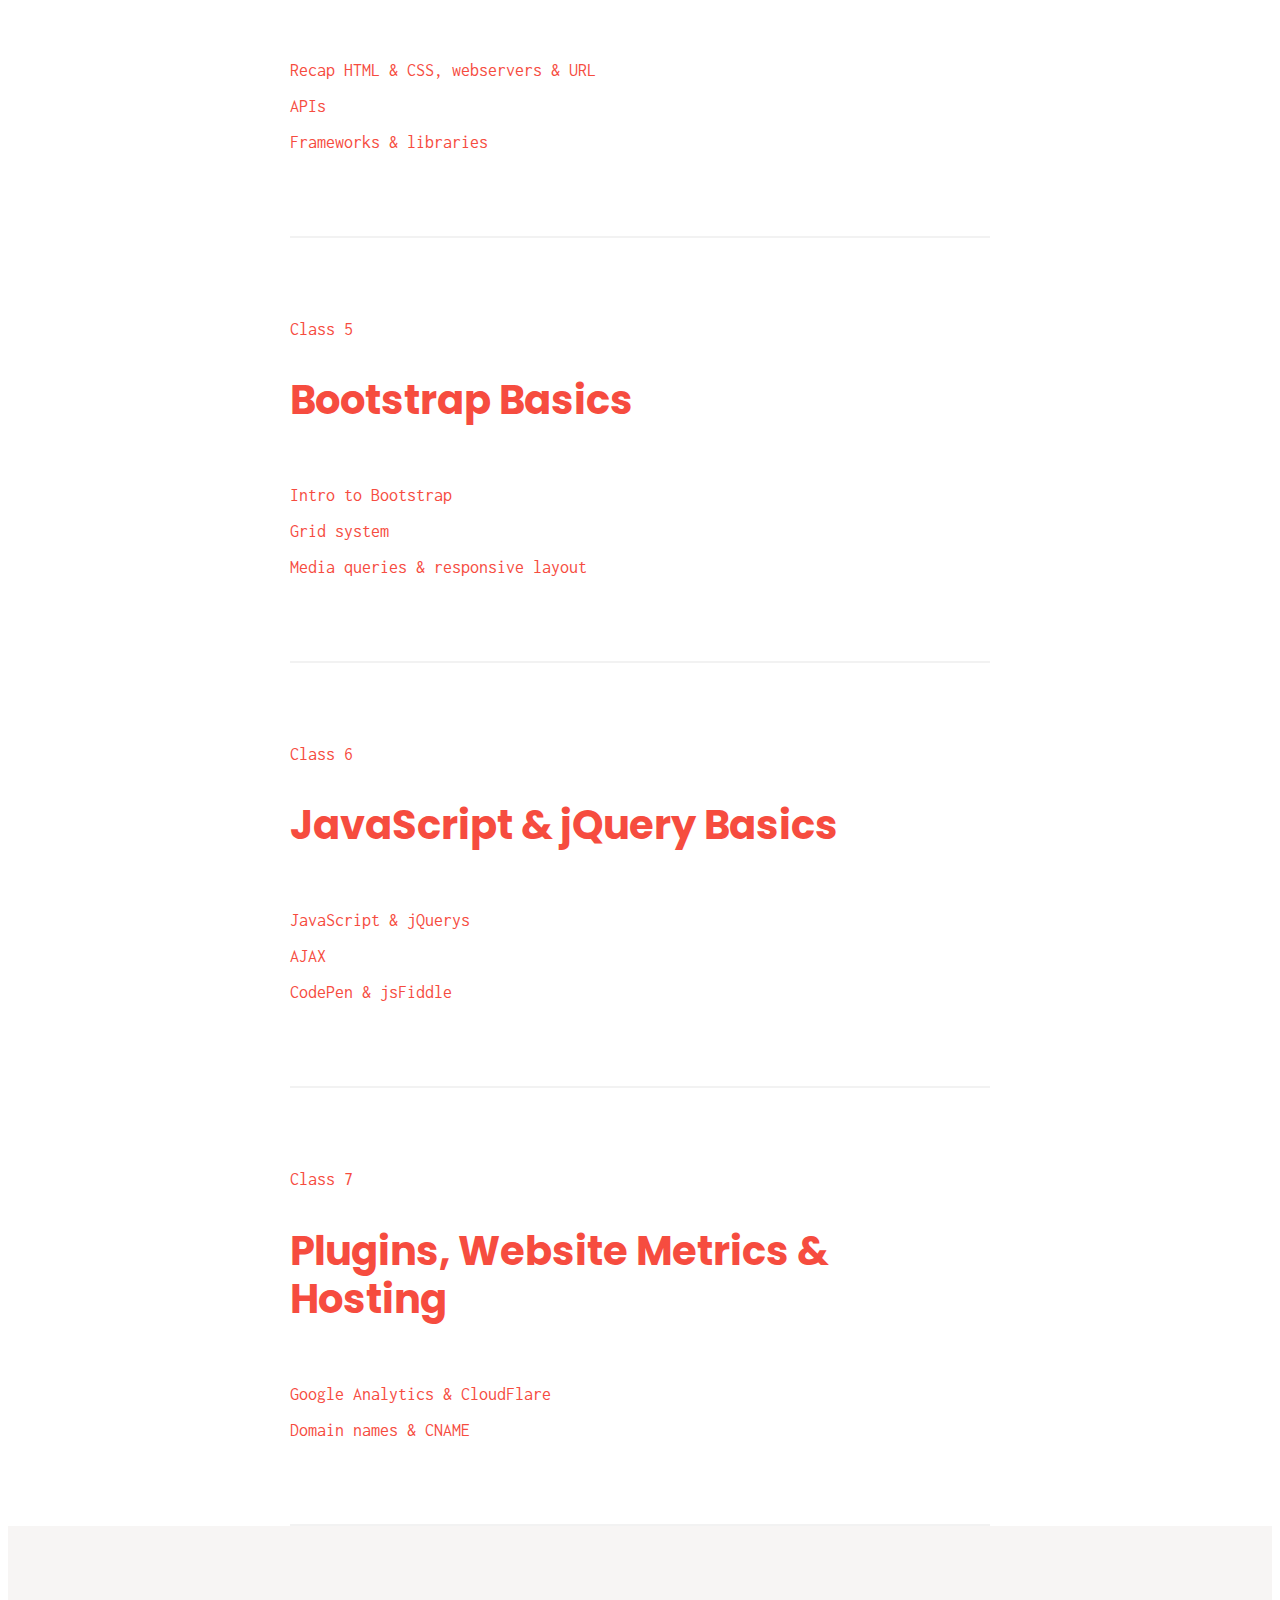
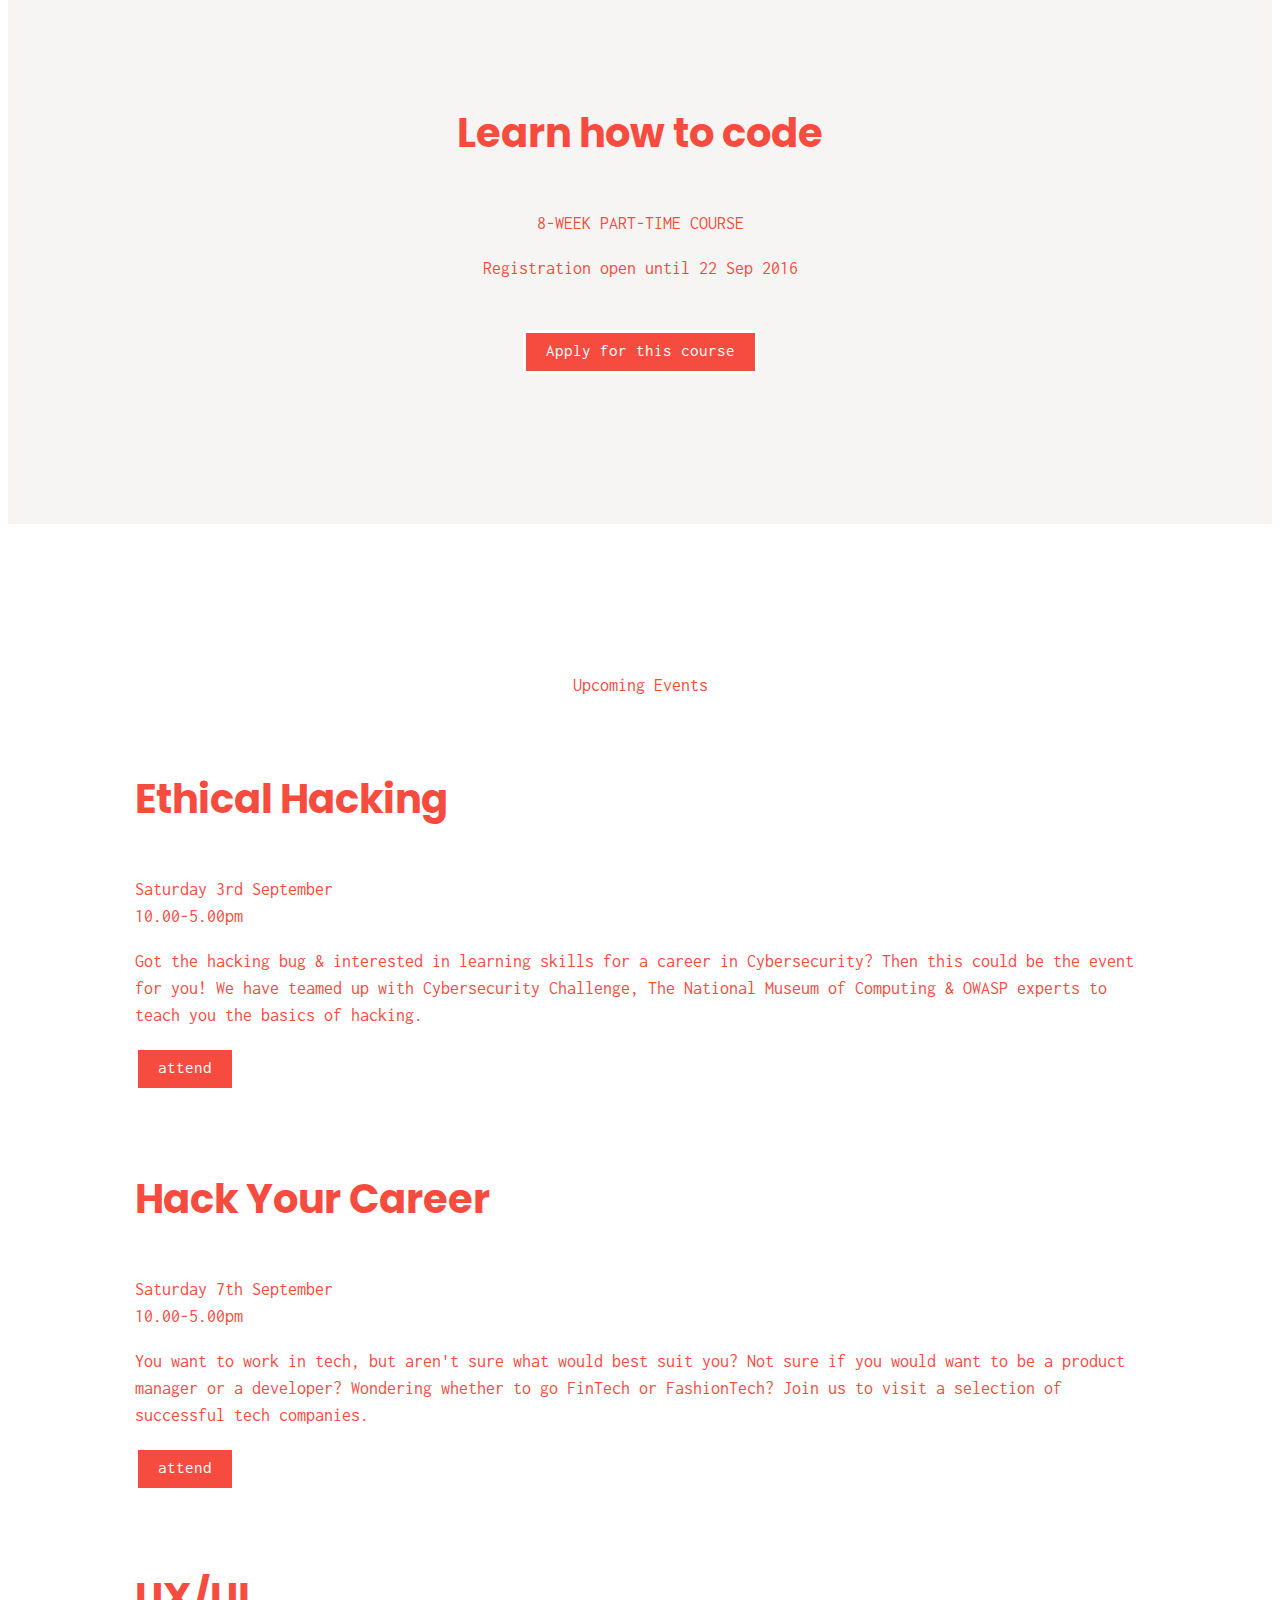
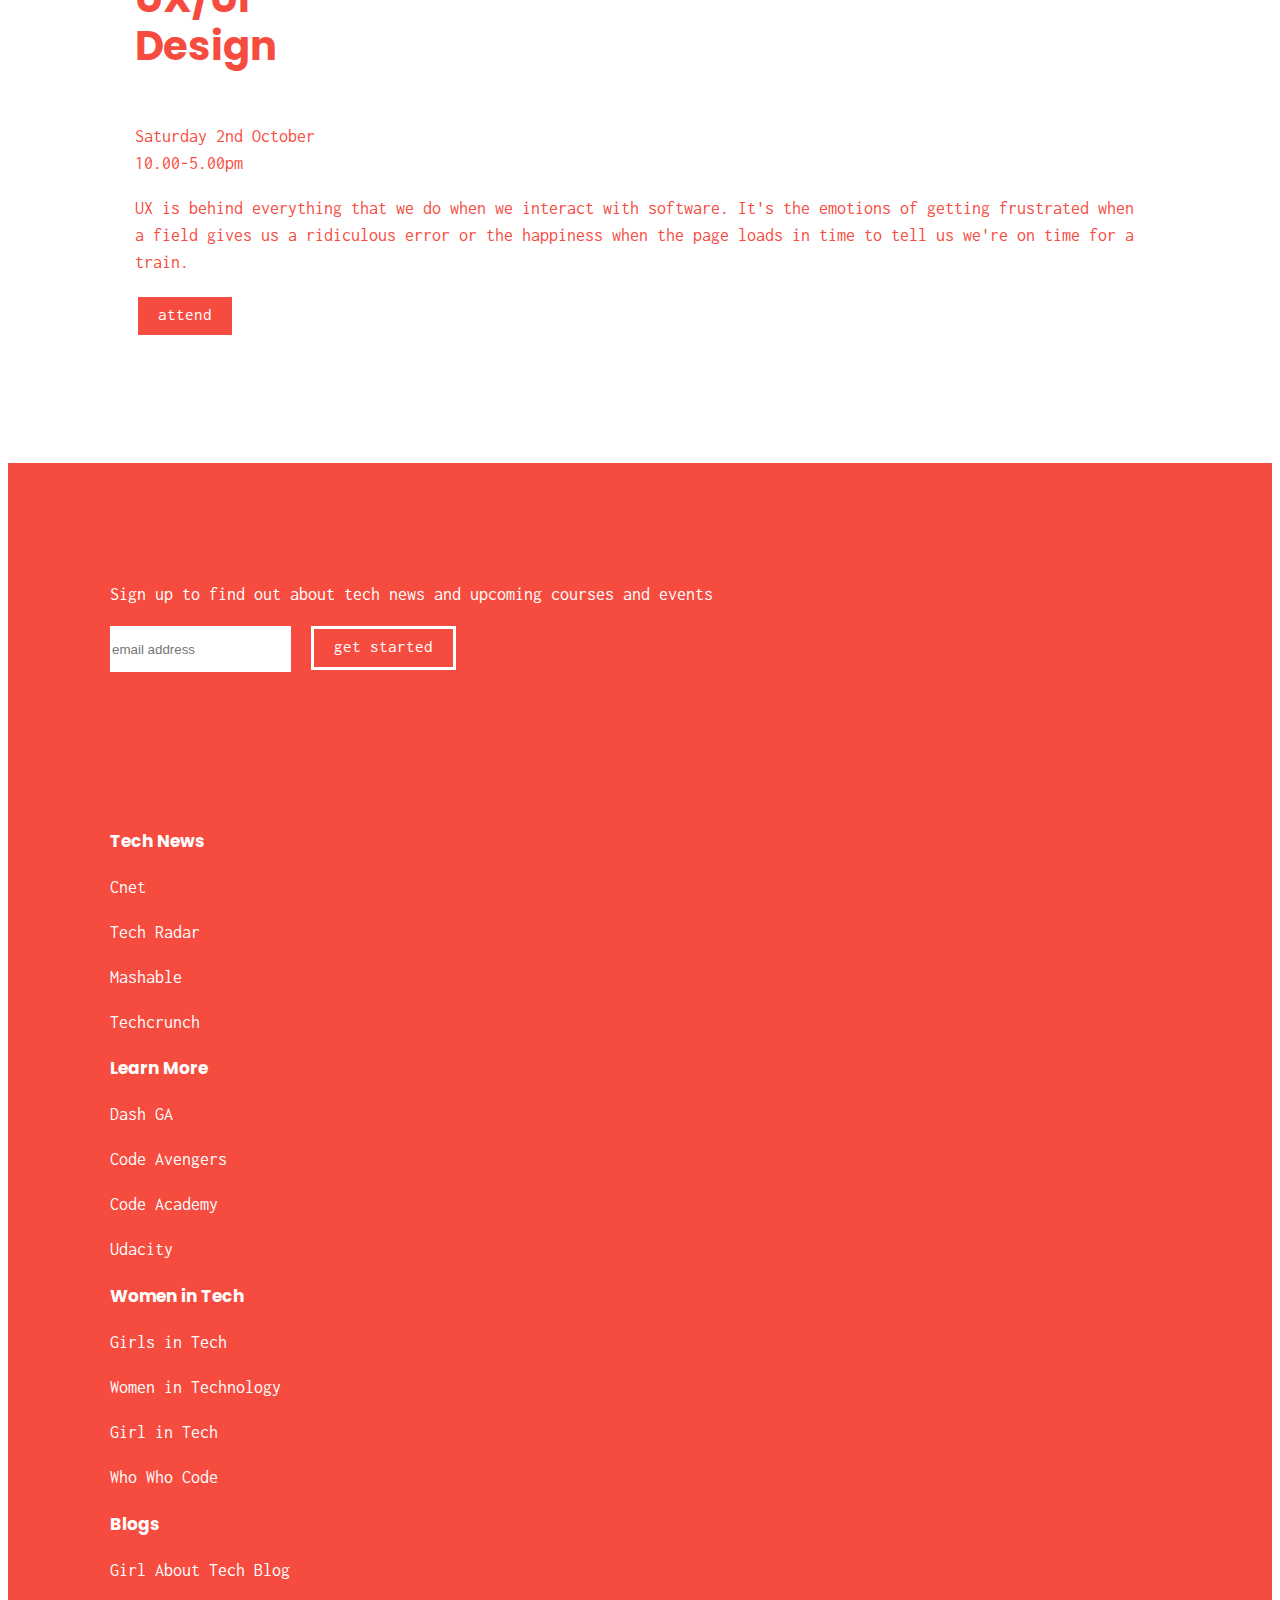
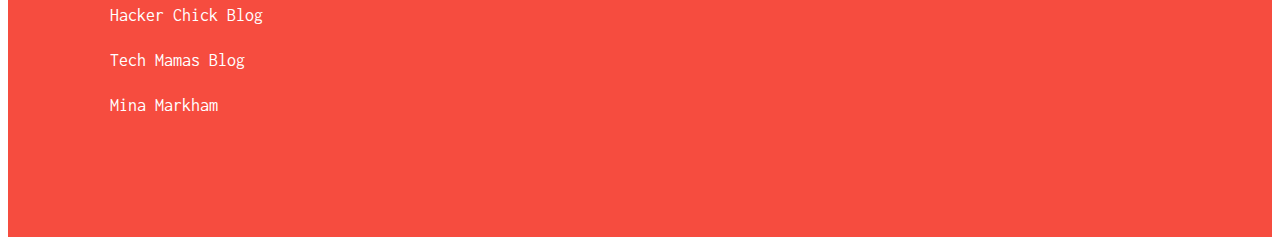
==== commit db7eb4e9: "Updating buttons CSS" ====
--- a/index.html
+++ b/index.html
@@ -163,6 +163,19 @@
 		</div>
 	</div>
 
+	<!-- CTA Apply -->
+
+	<div id="applycta">
+		<div class="row">
+			<div class="col-sm-12" align="center">
+				<h2>Learn how to code</h2>
+				<p>8-WEEK PART-TIME COURSE</p>
+				<p>Registration open until 22 Sep 2016</p>
+				<button type="button">Apply for this course</button>
+			</div>
+		</div>
+	</div>
+
 
 	<!-- Events -->
 
@@ -186,7 +199,7 @@
 				  <h2>UX/UI<br>Design</h2>
 				  <p>Saturday 2nd October<br>10.00-5.00pm </p>
 				  <p>UX is behind everything that we do when we interact with software. It's the emotions of getting frustrated when a field gives us a ridiculous error or the happiness when the page loads in time to tell us we're on time for a train.</p>
-				  <button onclick="window.location.href="/page2">attend</button>
+				  <button>attend</button>
 			</div>
 		</div>
 	  </div>
--- a/css/homepage.css
+++ b/css/homepage.css
@@ -64,7 +64,10 @@
 
 
 
-button:hover {background-color: #383838;}
+button:hover {
+    background-color: #ffffff;
+    color: #F64C3F;
+    border: 3px solid #F64C3F;}
 
 .page-block-classes button {margin-top: 20px;}
 
@@ -360,4 +363,16 @@
 
 #events {padding-top: 80px}
 
-
+#applycta {
+    background-color: #F7F5F4;
+    padding-top: 150px;
+    padding-bottom: 150px;
+    height: 100%;
+}
+
+#applycta button {
+    margin-top: 30px;
+}
+
+
+
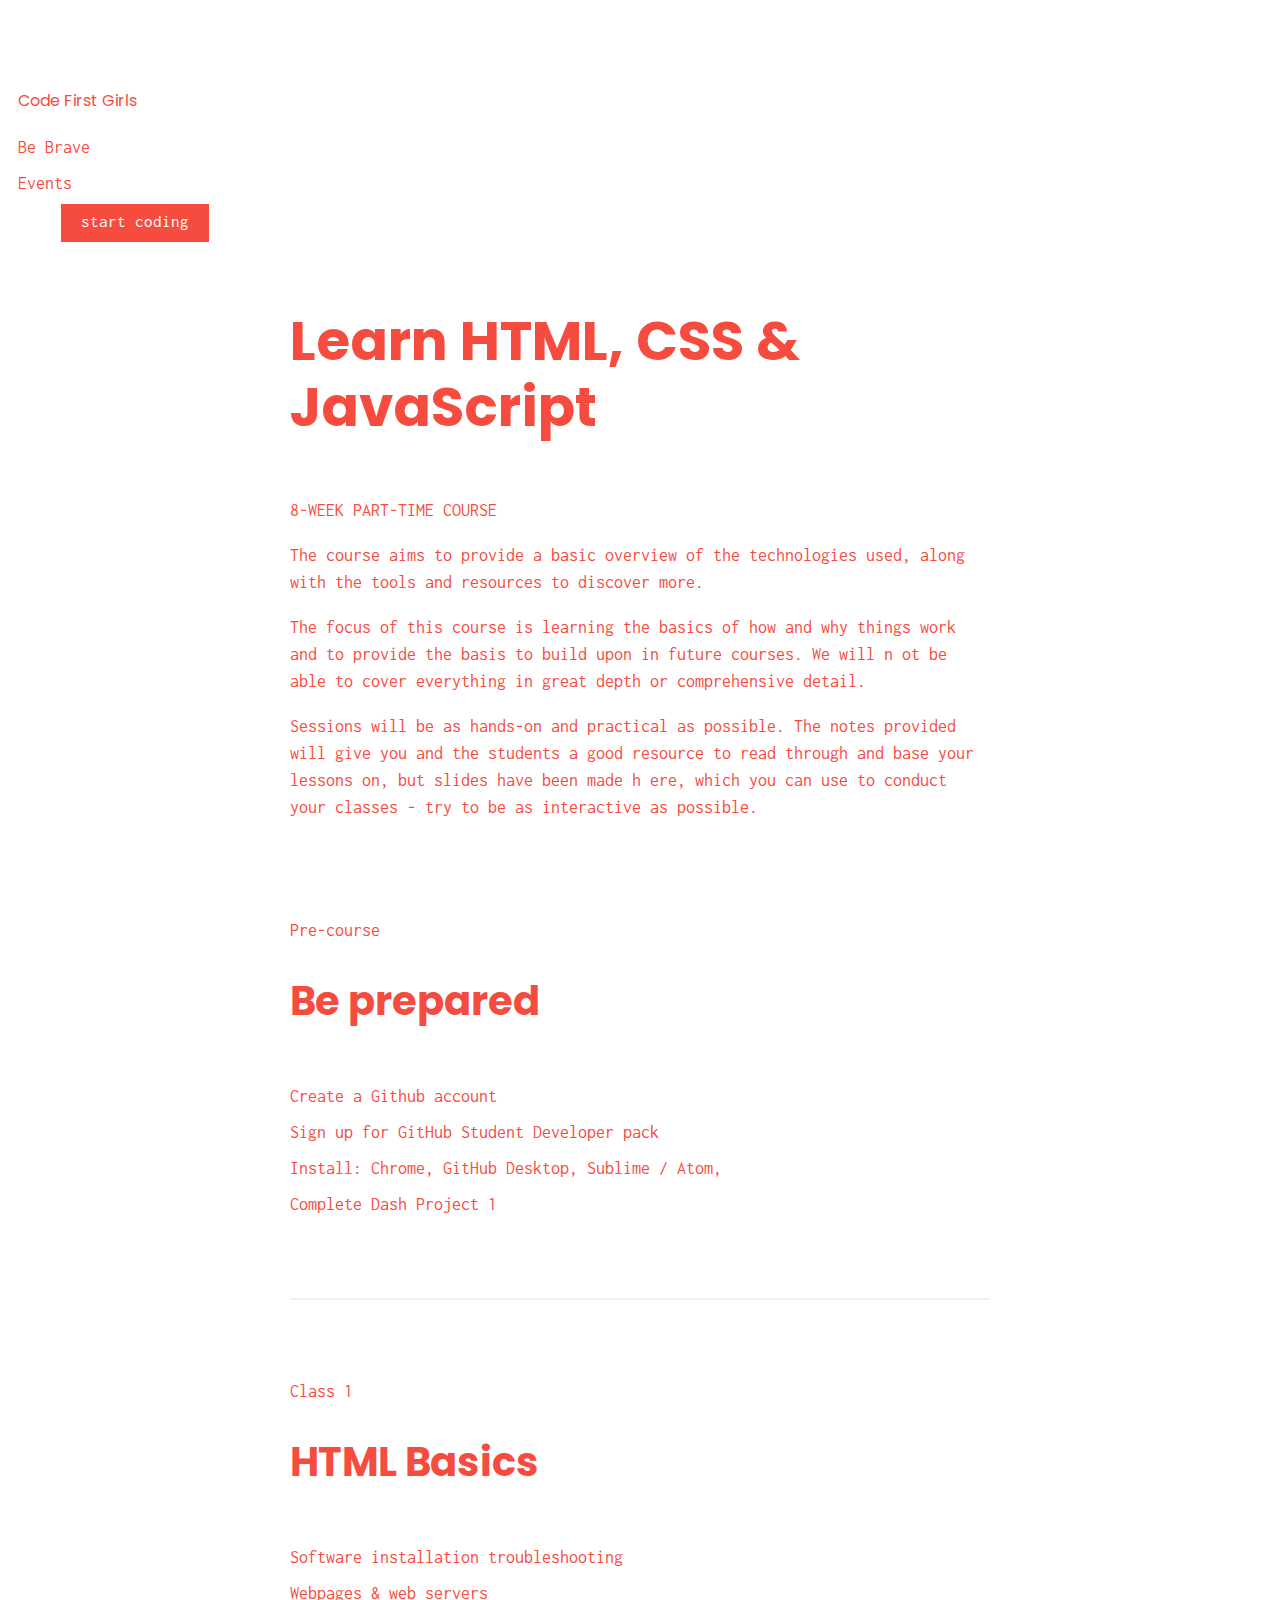
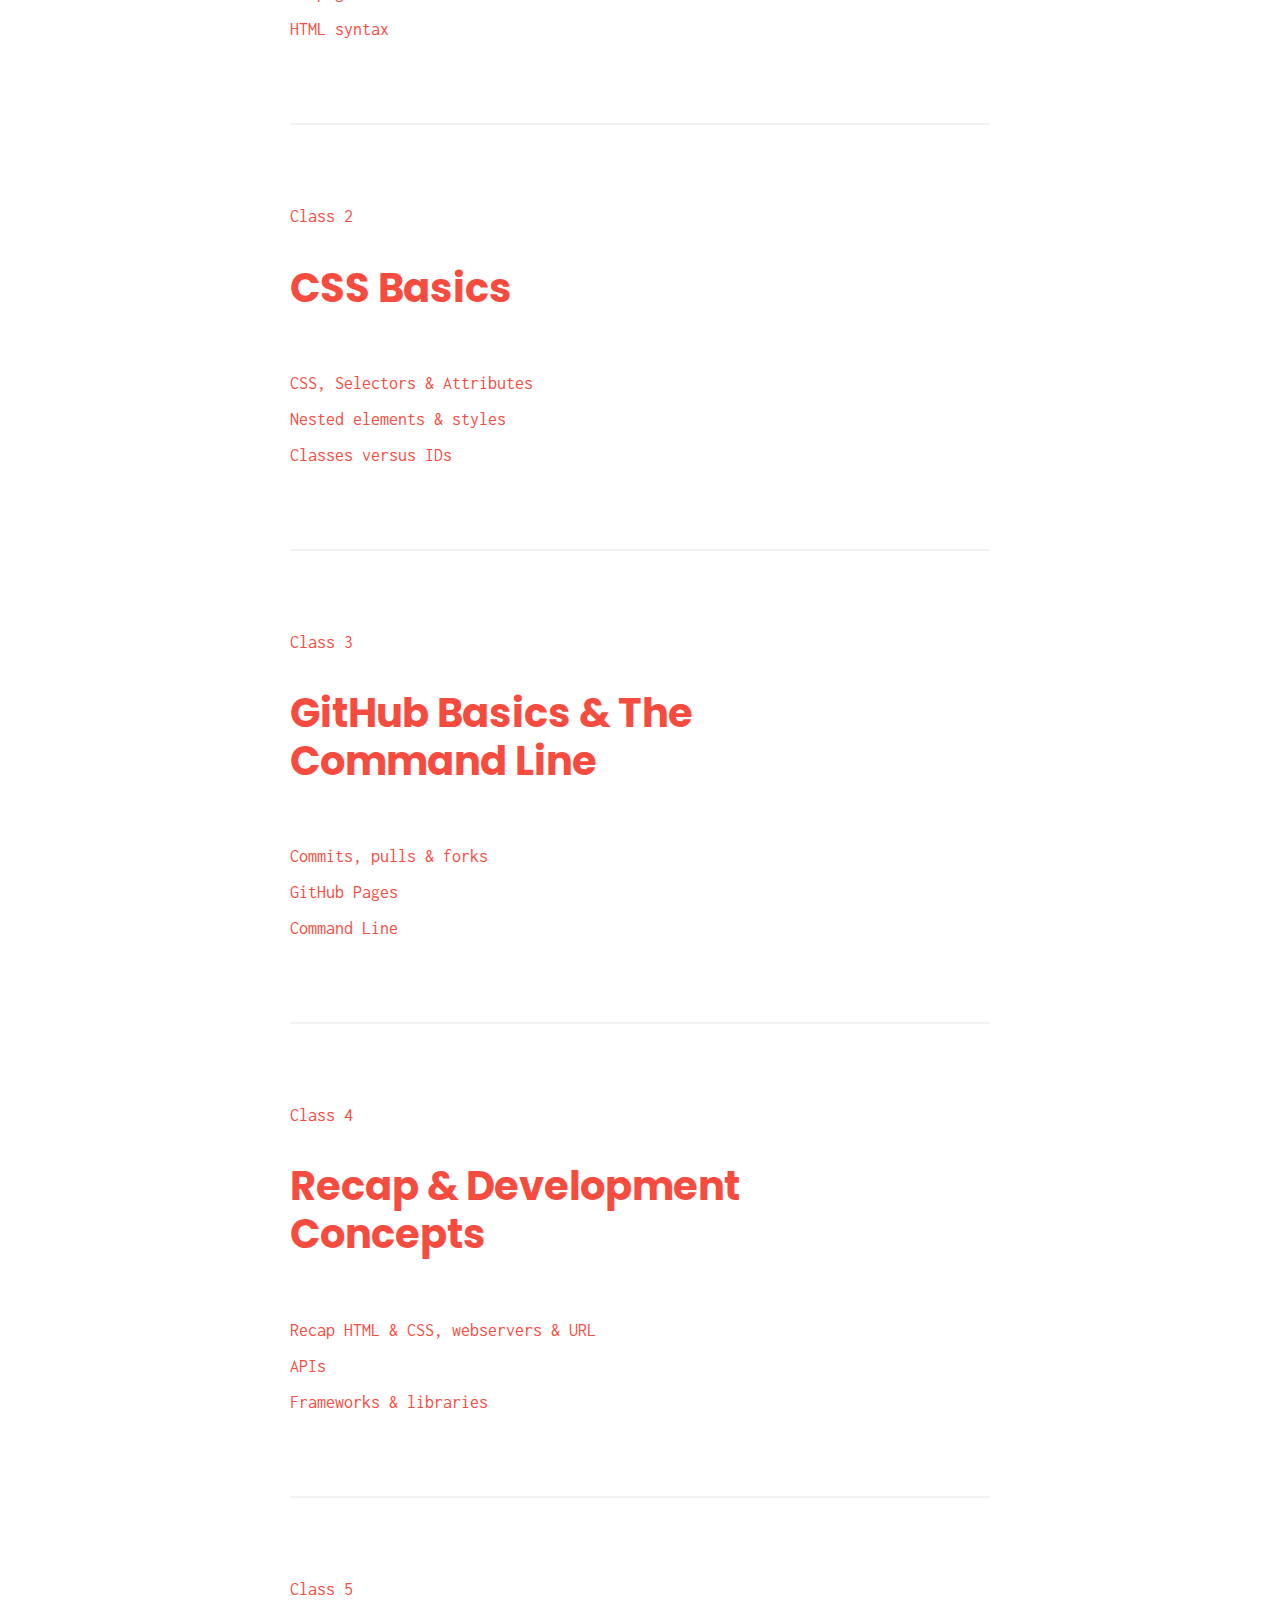
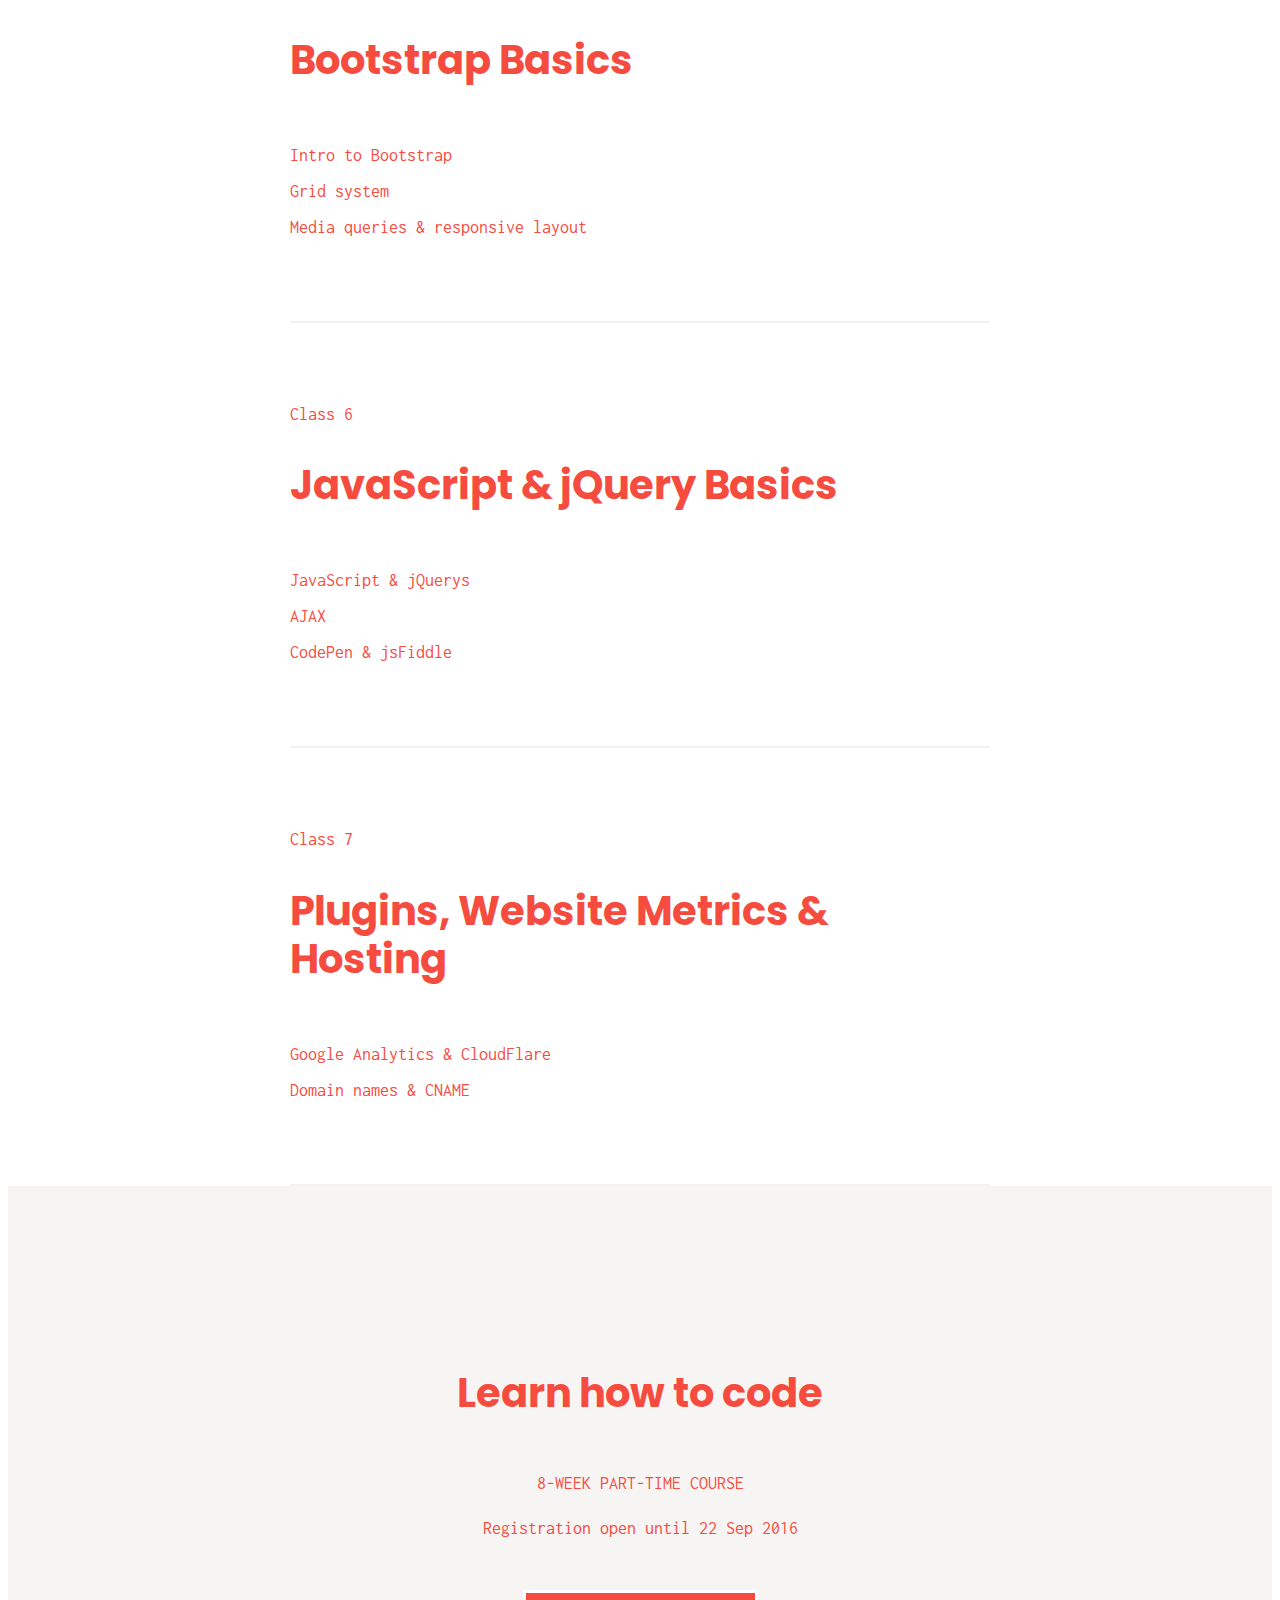
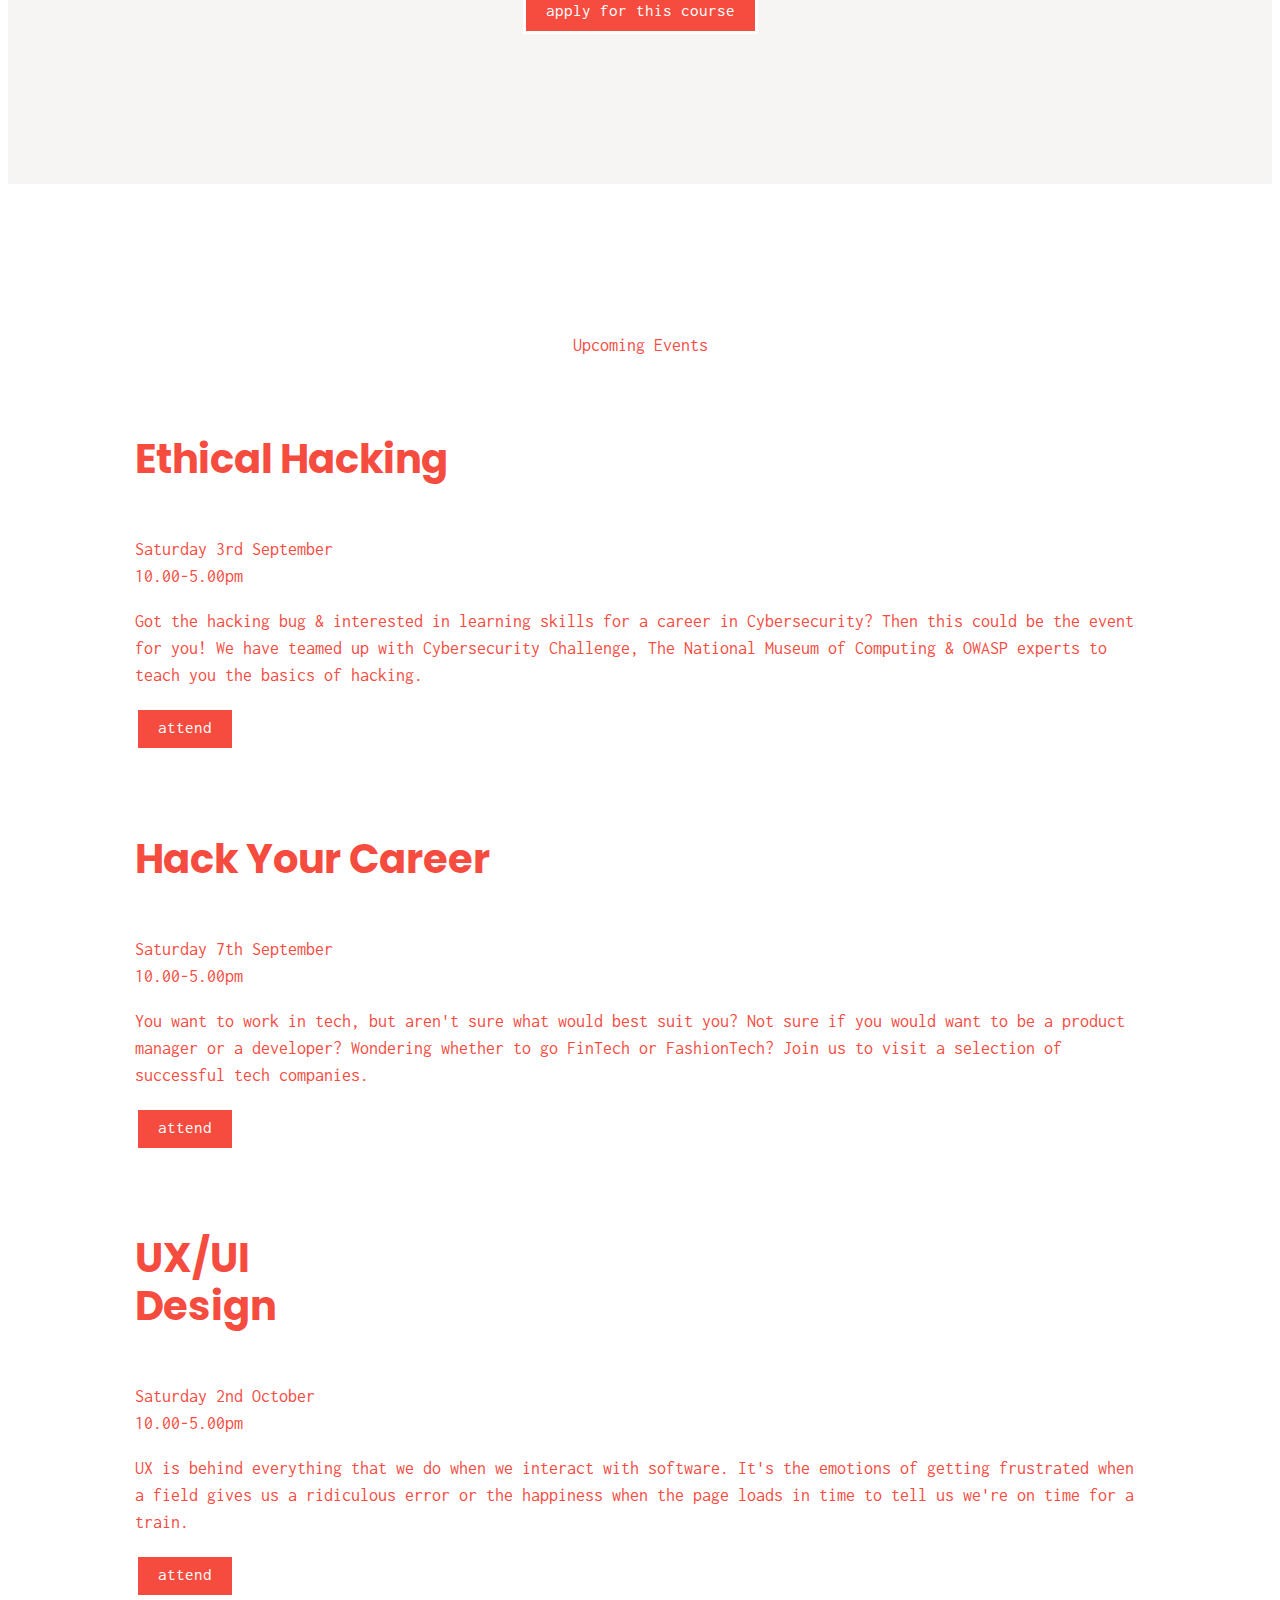
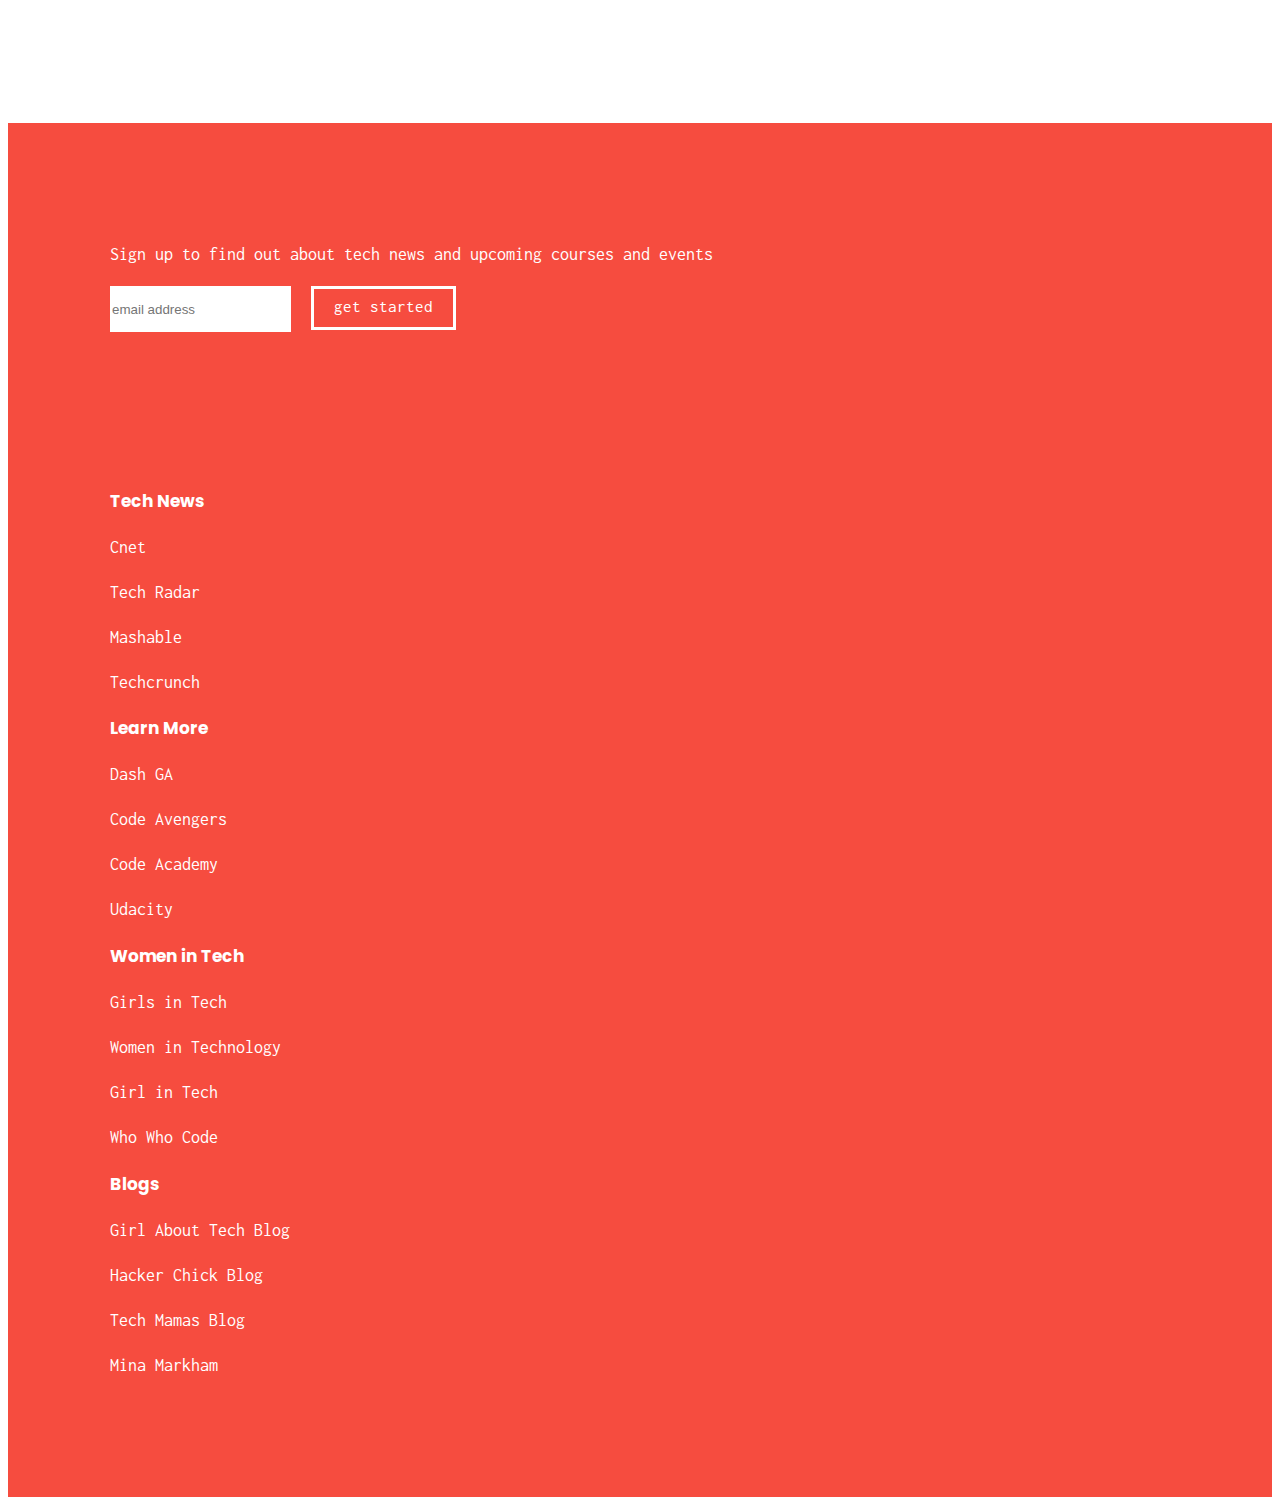
==== commit 2467ed0a: "Removing About.html page" ====
--- a/index.html
+++ b/index.html
@@ -30,27 +30,10 @@
     <div class="container-fluid">
     <a class="navbar-brand" href="index.html">Code First Girls</a>
         <div class="collapse navbar-collapse" id="bs-example-navbar-collapse-1">
-            <ul class="nav navbar-nav">
-                <li class="dropdown">
-                    <a href="#" class="dropdown-toggle" data-toggle="dropdown" role="button" aria-haspopup="true" aria-expanded="false">Classes <span class="caret"></span></a>
-                    
-                    <ul class="dropdown-menu">
-                        <li><a href="#">HTML Basics</a></li>
-                        <li><a href="#">CSS Basics</a></li>
-                        <li><a href="#">GitHub Basics</a></li>
-                        <li><a href="#">APIs &amp; Frameworks</a></li>
-                        <li><a href="#">Bootstrap Basics</a></li>
-                        <li><a href="#">jQuery Basics</a></li>
-                        <li><a href="#">Website Metrics &amp; Hosting</a></li>
-                    </ul>
-                </li>
-            </ul>
-
-            <ul class="nav navbar-nav navbar-right">
-                <li><a href="About.html">About</a></li>
-                <li><a href="BraveWomen.html">Brave Women</a></li>
+			<ul class="nav navbar-nav navbar-right">
+                <li><a href="BraveWomen.html">Be Brave</a></li>
                 <li><a href=#events>Events</a></li>
-                <li><button type="submit" class="btn btn-default">Start coding</button></li> 
+                <li><button type="submit" class="btn btn-default">start coding</button></li> 
             </ul>
         </div><!-- /.navbar-collapse -->
     </div><!-- /.container-fluid -->
@@ -171,7 +154,7 @@
 				<h2>Learn how to code</h2>
 				<p>8-WEEK PART-TIME COURSE</p>
 				<p>Registration open until 22 Sep 2016</p>
-				<button type="button">Apply for this course</button>
+				<button type="button">apply for this course</button>
 			</div>
 		</div>
 	</div>
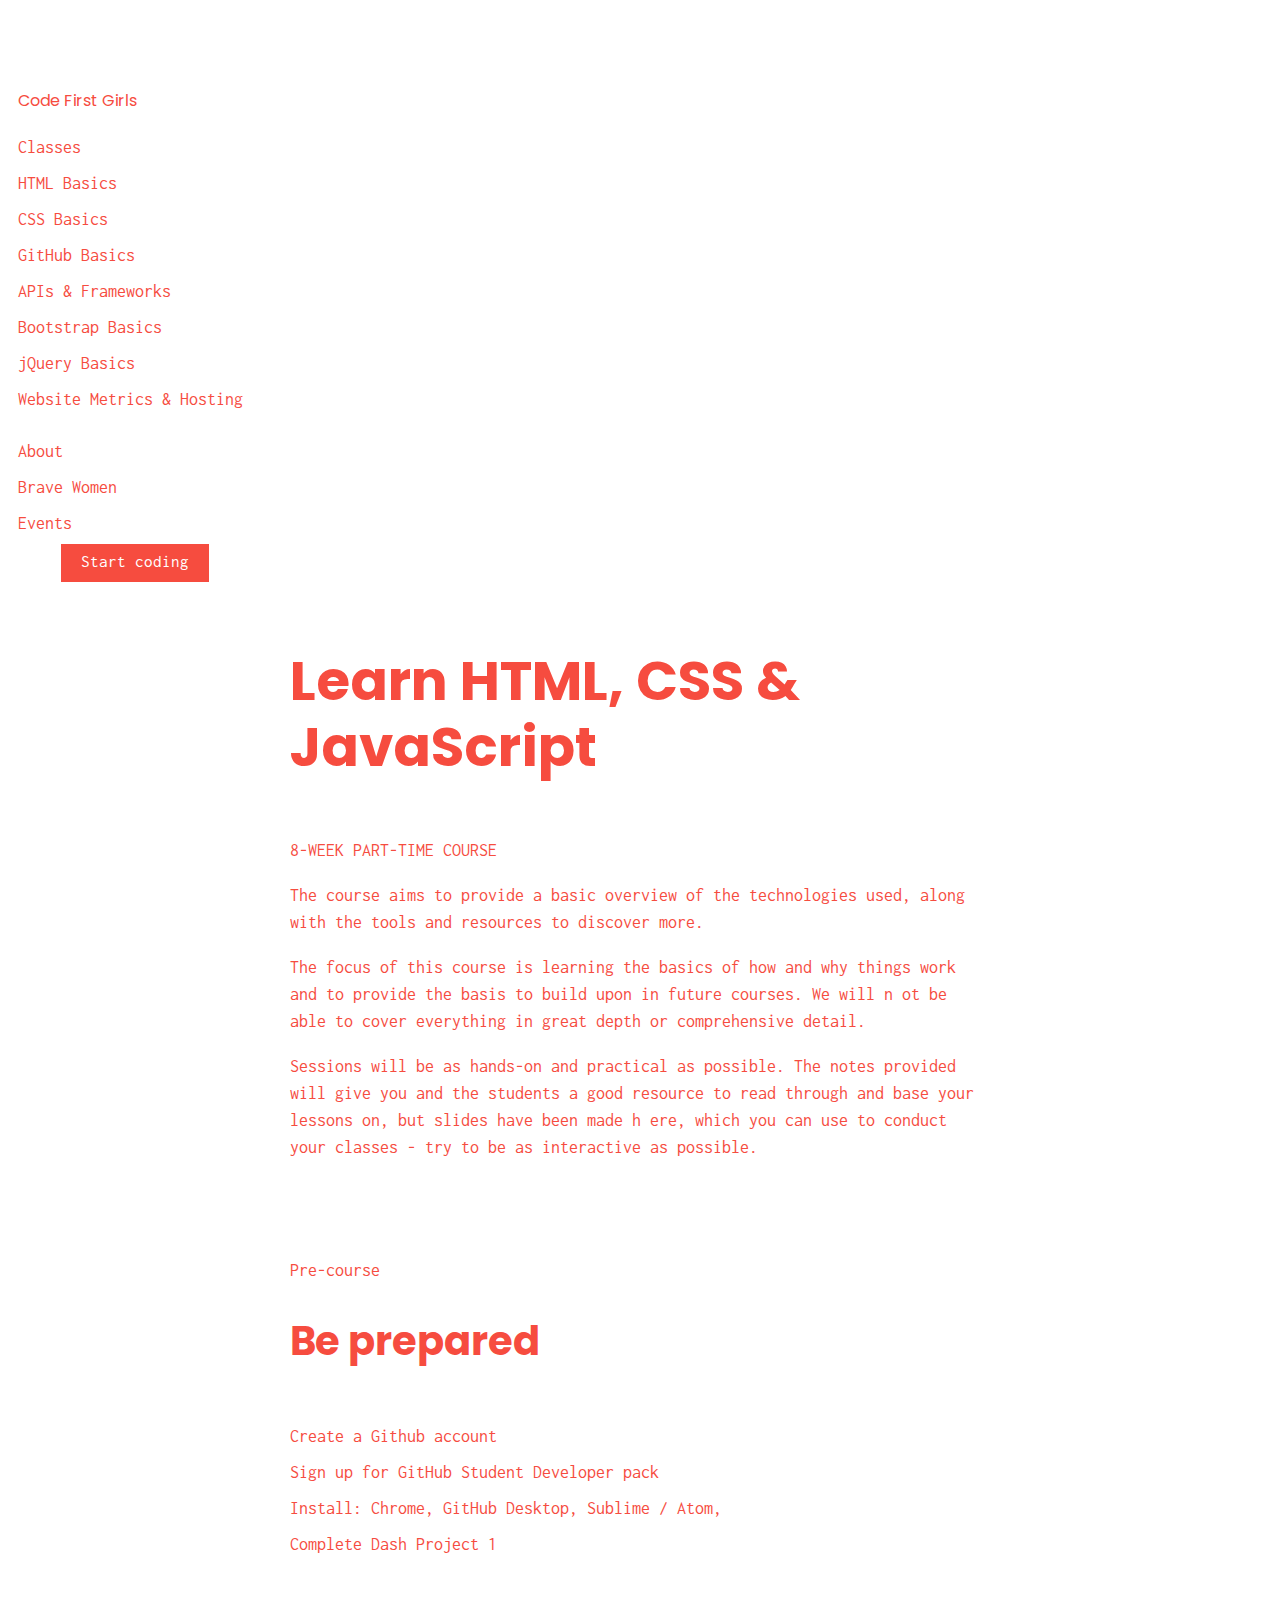
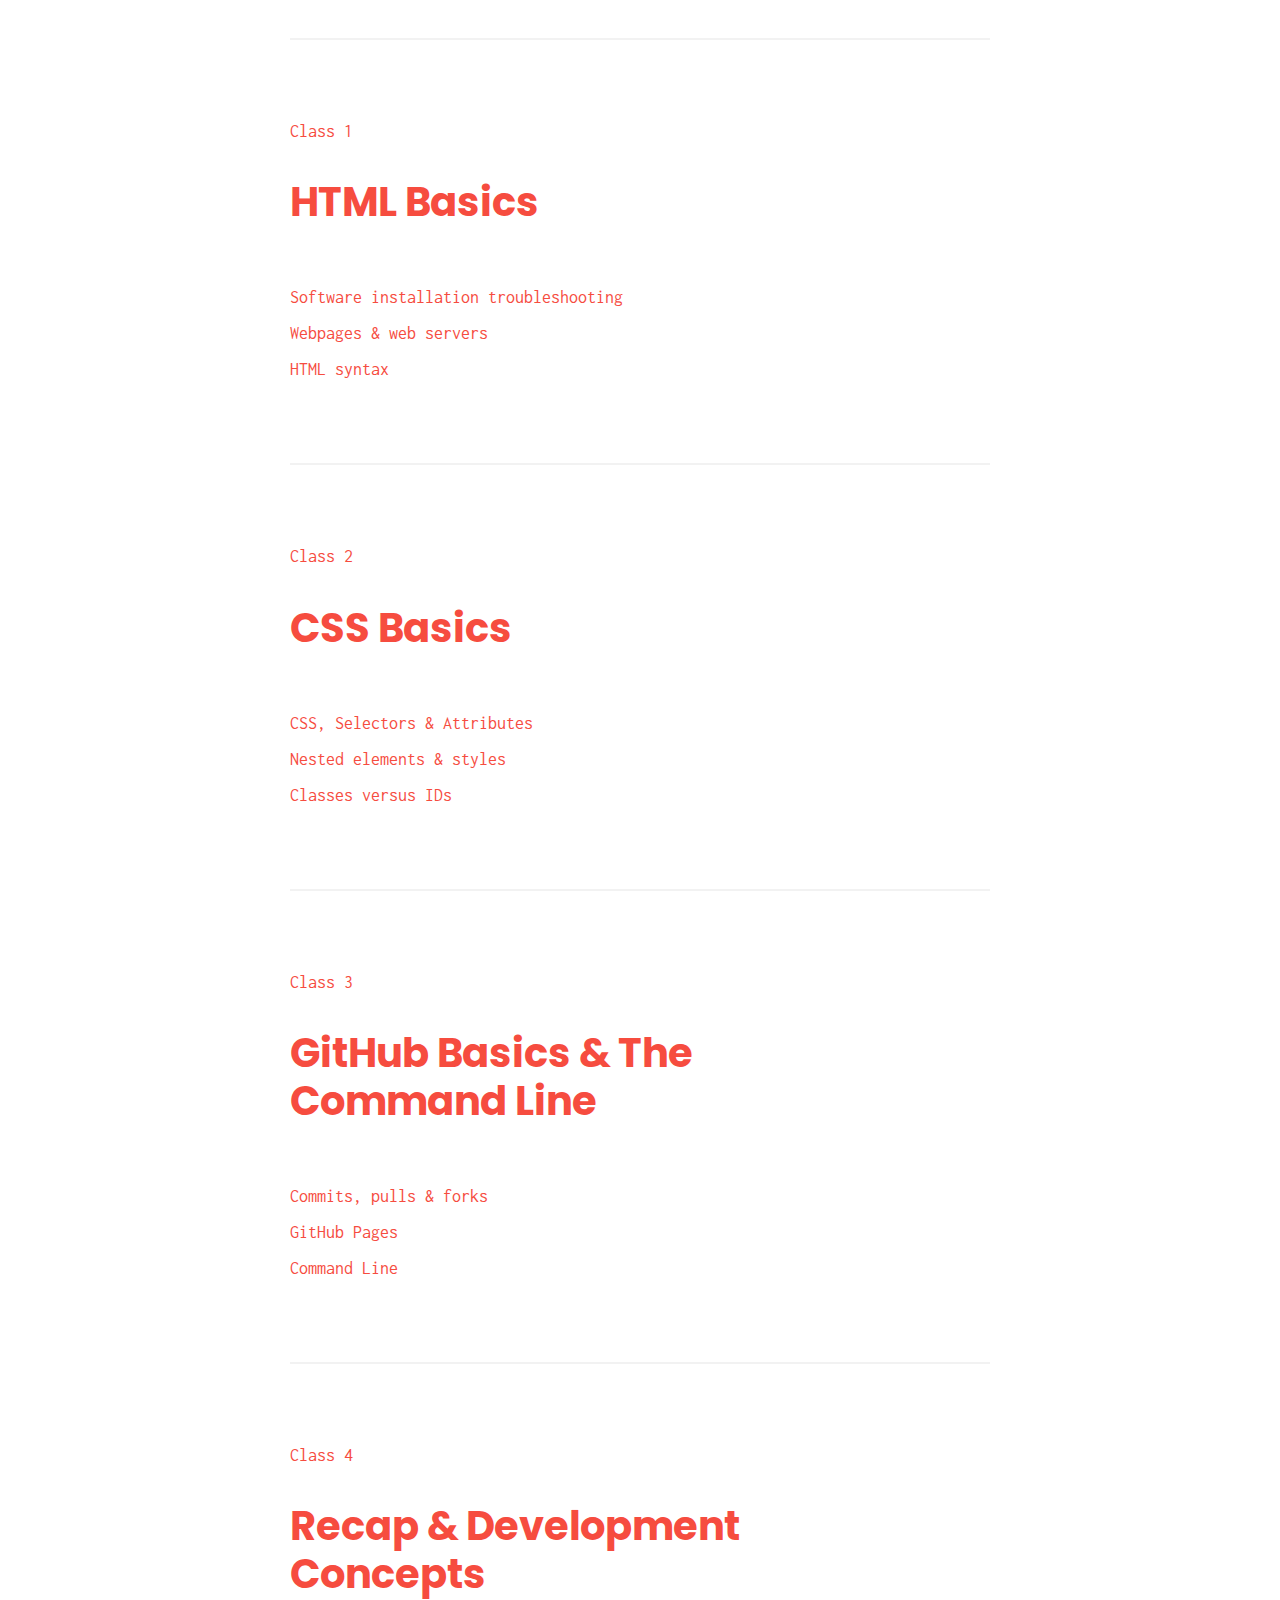
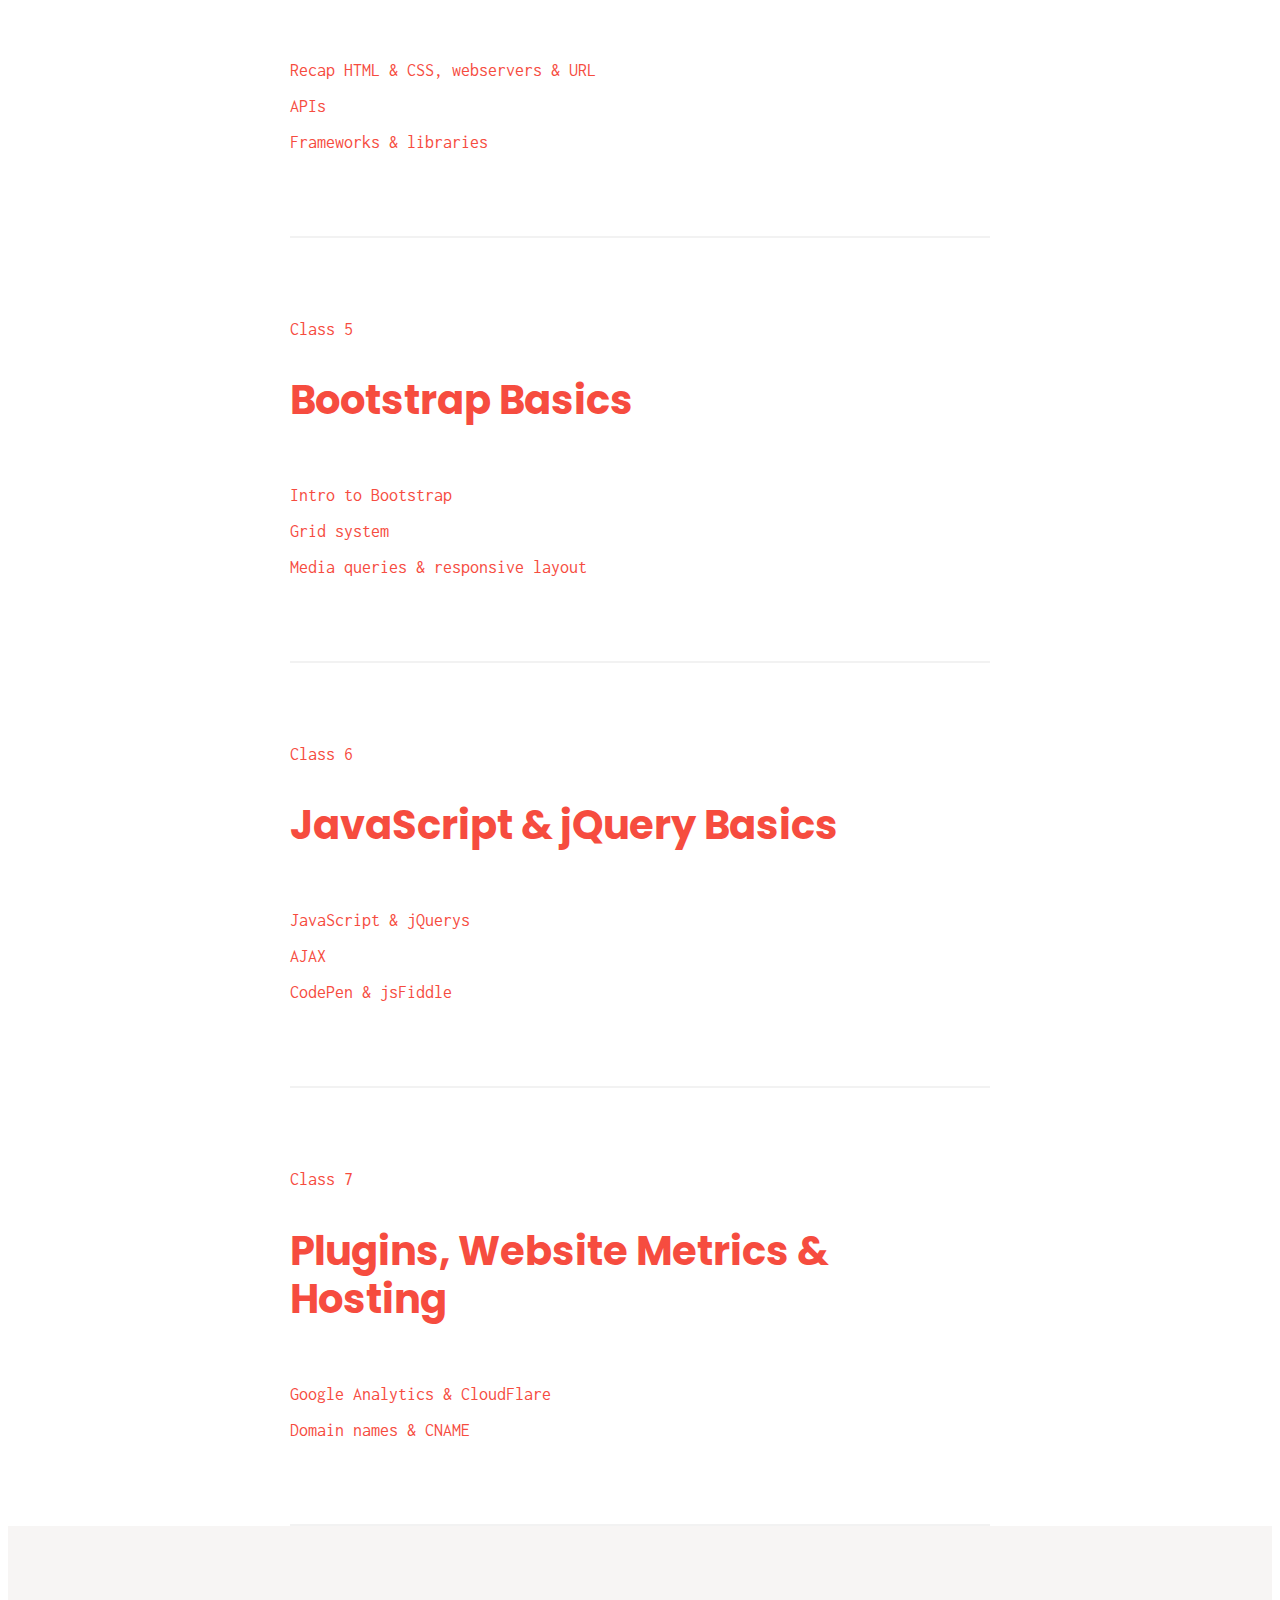
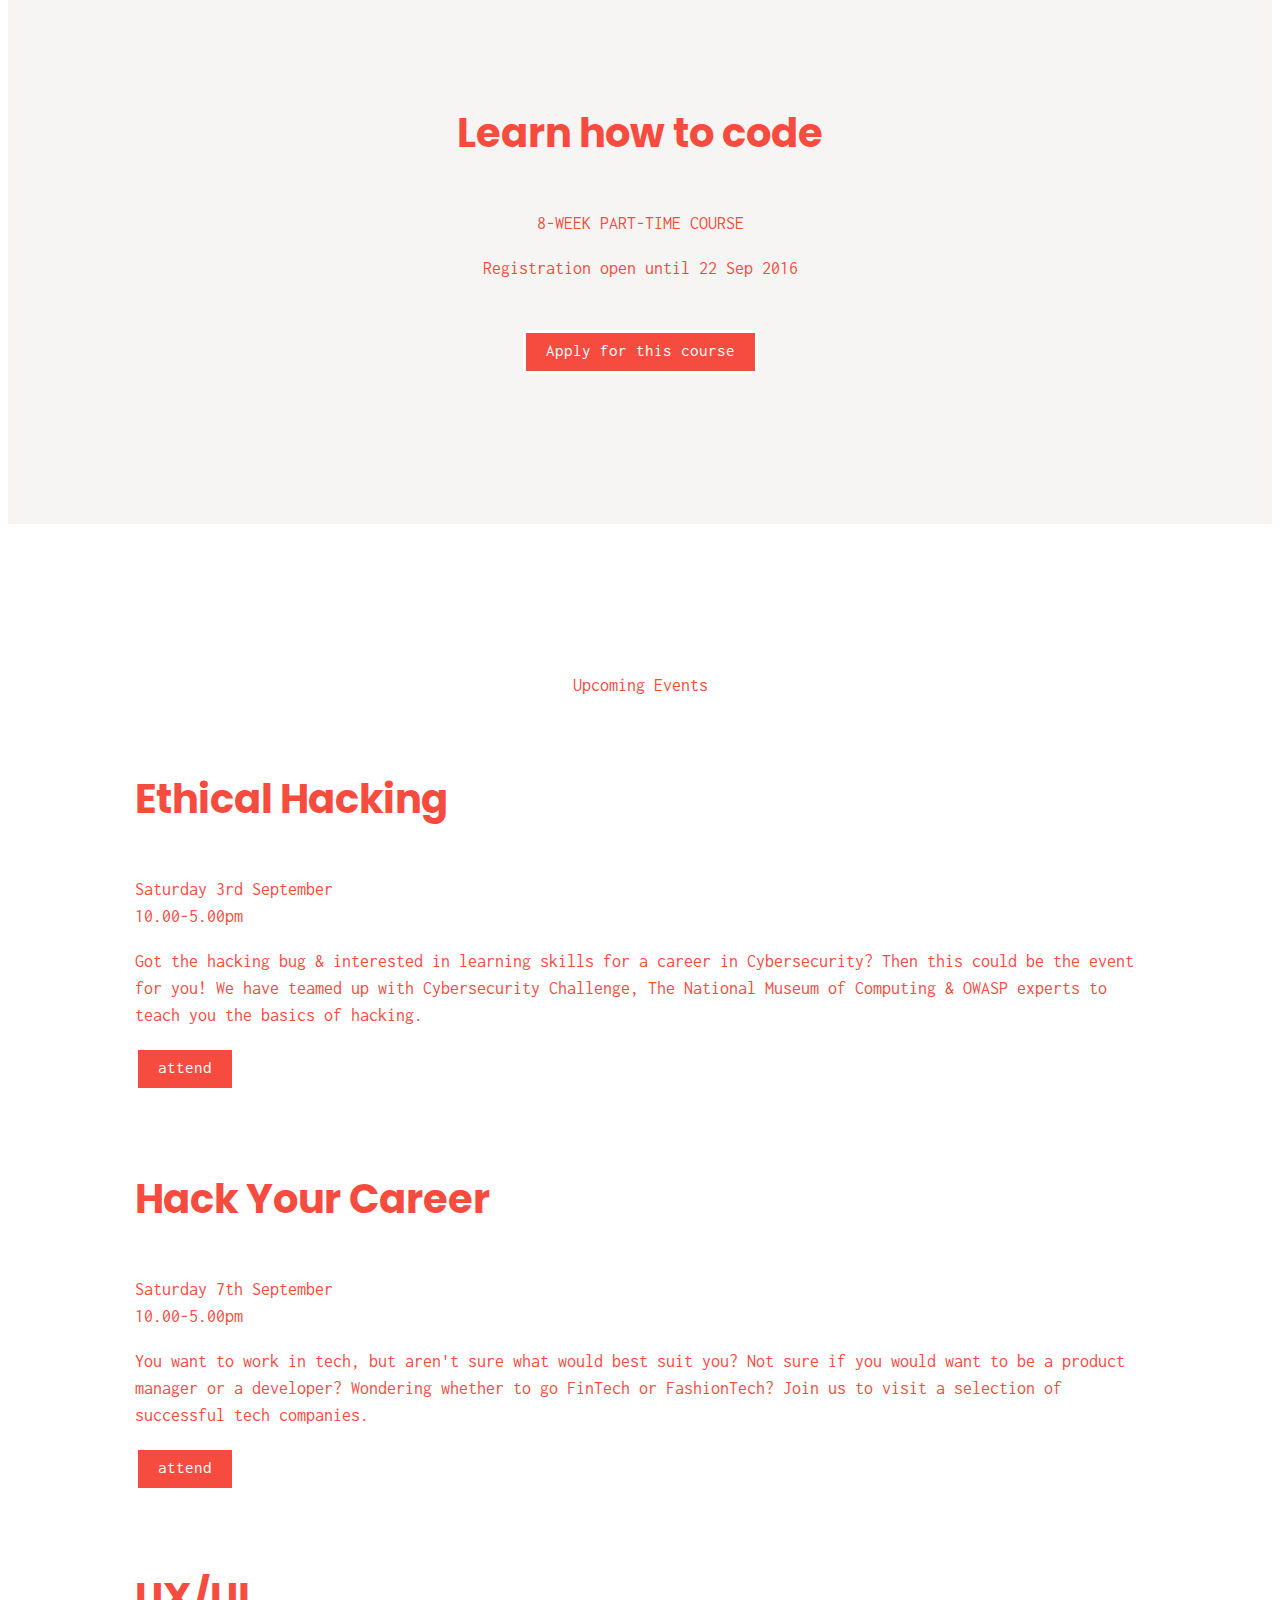
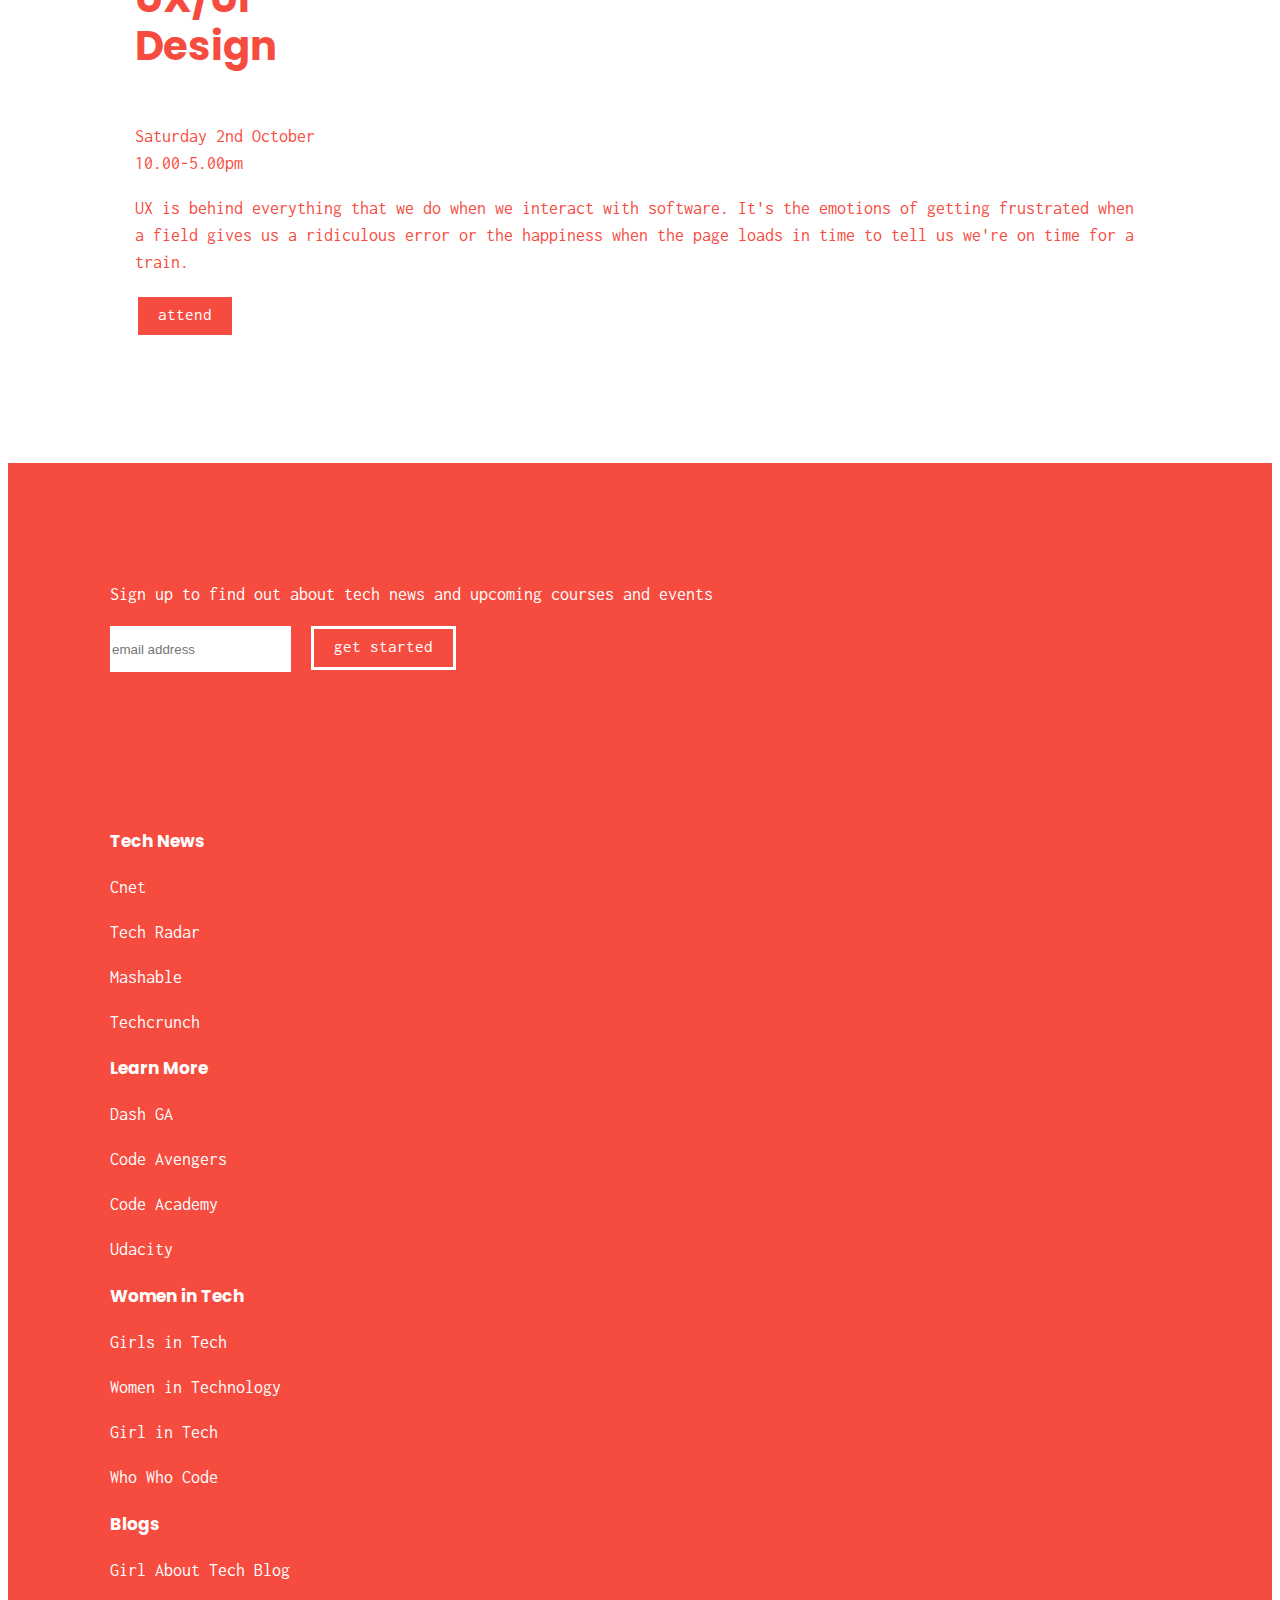
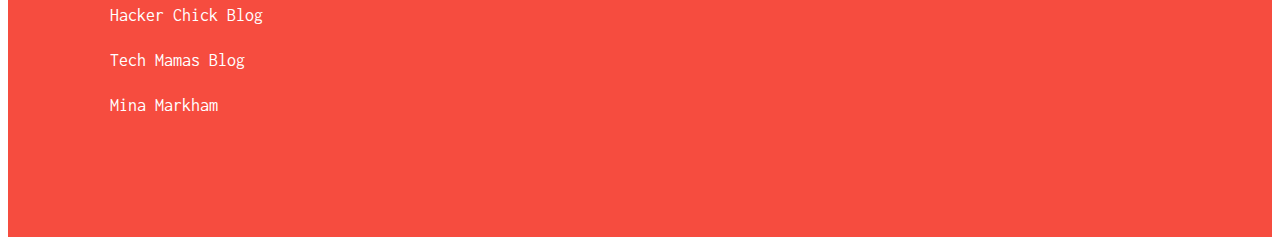
==== commit 950a71b1: "Merge pull request #58 from CodeFirst2016/master" ====
--- a/index.html
+++ b/index.html
@@ -30,10 +30,27 @@
     <div class="container-fluid">
     <a class="navbar-brand" href="index.html">Code First Girls</a>
         <div class="collapse navbar-collapse" id="bs-example-navbar-collapse-1">
-			<ul class="nav navbar-nav navbar-right">
-                <li><a href="BraveWomen.html">Be Brave</a></li>
+            <ul class="nav navbar-nav">
+                <li class="dropdown">
+                    <a href="#" class="dropdown-toggle" data-toggle="dropdown" role="button" aria-haspopup="true" aria-expanded="false">Classes <span class="caret"></span></a>
+                    
+                    <ul class="dropdown-menu">
+                        <li><a href="#">HTML Basics</a></li>
+                        <li><a href="#">CSS Basics</a></li>
+                        <li><a href="#">GitHub Basics</a></li>
+                        <li><a href="#">APIs &amp; Frameworks</a></li>
+                        <li><a href="#">Bootstrap Basics</a></li>
+                        <li><a href="#">jQuery Basics</a></li>
+                        <li><a href="#">Website Metrics &amp; Hosting</a></li>
+                    </ul>
+                </li>
+            </ul>
+
+            <ul class="nav navbar-nav navbar-right">
+                <li><a href="About.html">About</a></li>
+                <li><a href="BraveWomen.html">Brave Women</a></li>
                 <li><a href=#events>Events</a></li>
-                <li><button type="submit" class="btn btn-default">start coding</button></li> 
+                <li><button type="submit" class="btn btn-default">Start coding</button></li> 
             </ul>
         </div><!-- /.navbar-collapse -->
     </div><!-- /.container-fluid -->
@@ -154,7 +171,7 @@
 				<h2>Learn how to code</h2>
 				<p>8-WEEK PART-TIME COURSE</p>
 				<p>Registration open until 22 Sep 2016</p>
-				<button type="button">apply for this course</button>
+				<button type="button">Apply for this course</button>
 			</div>
 		</div>
 	</div>
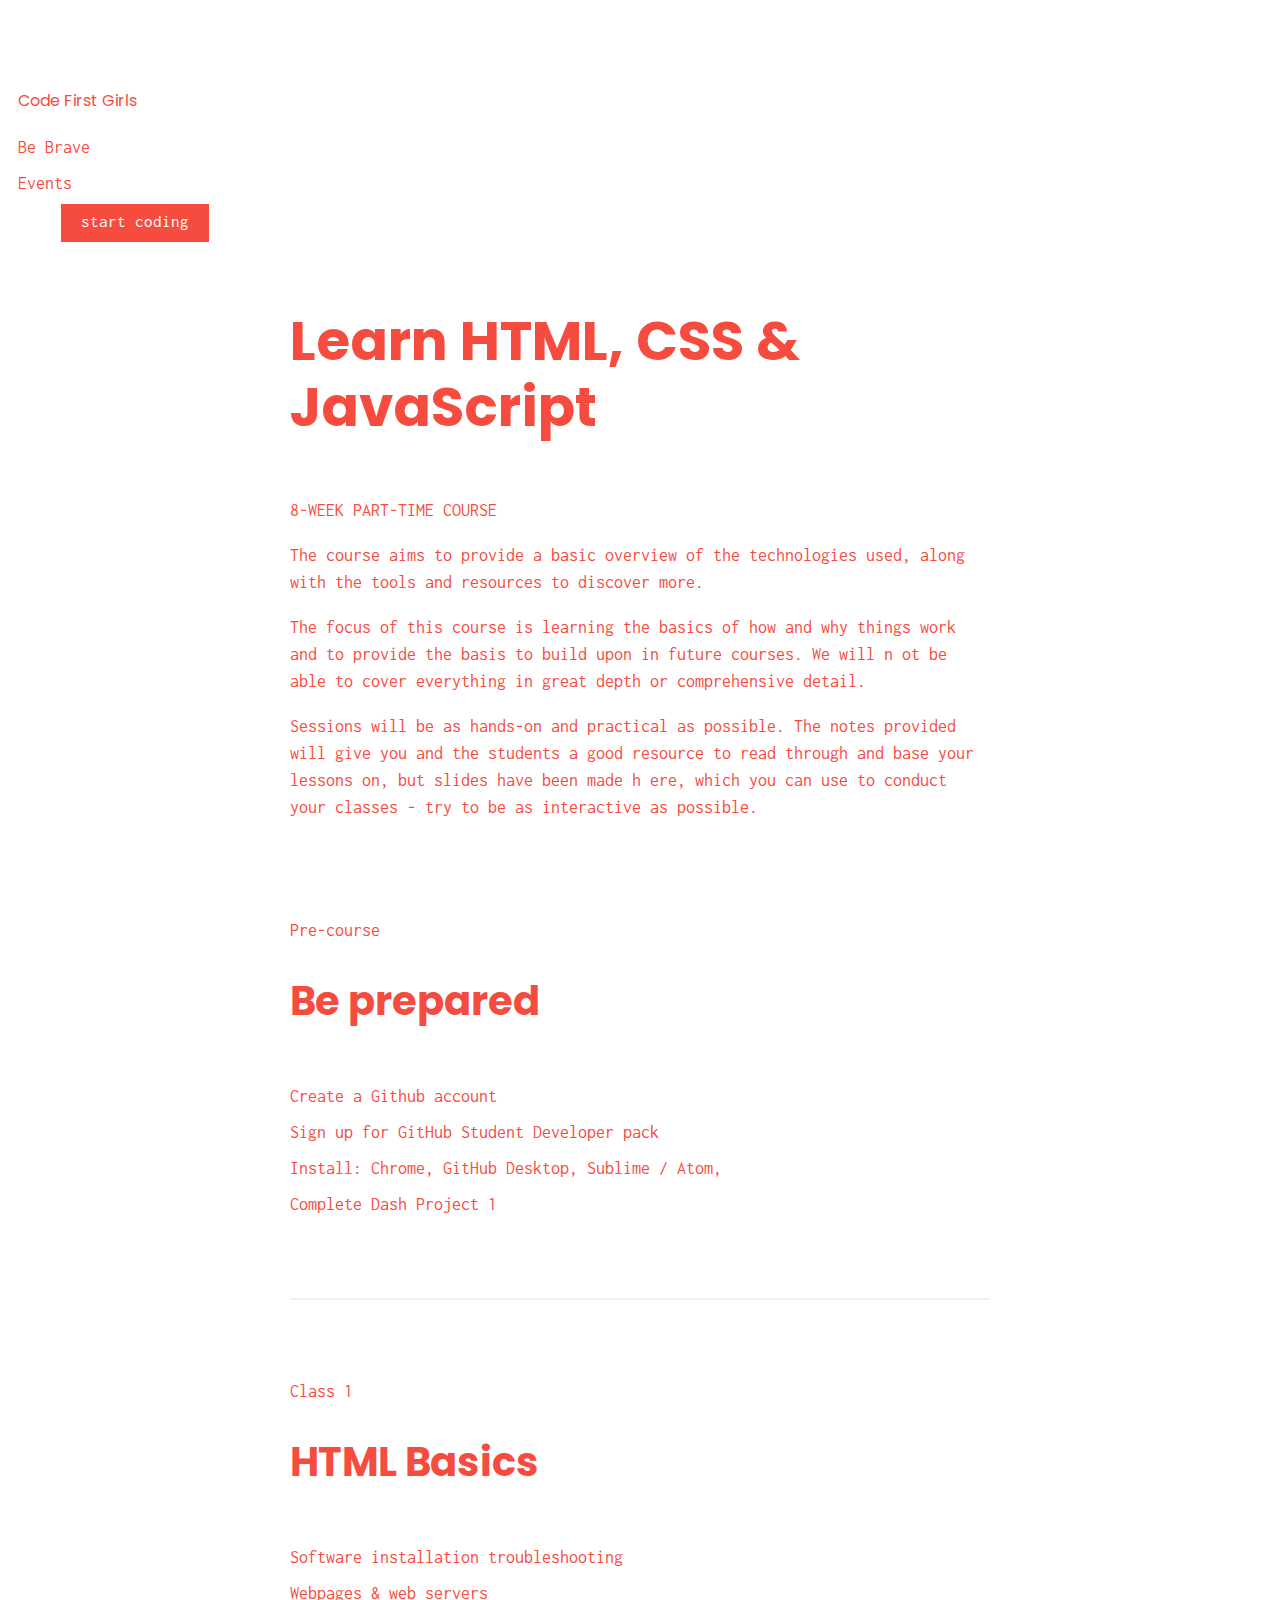
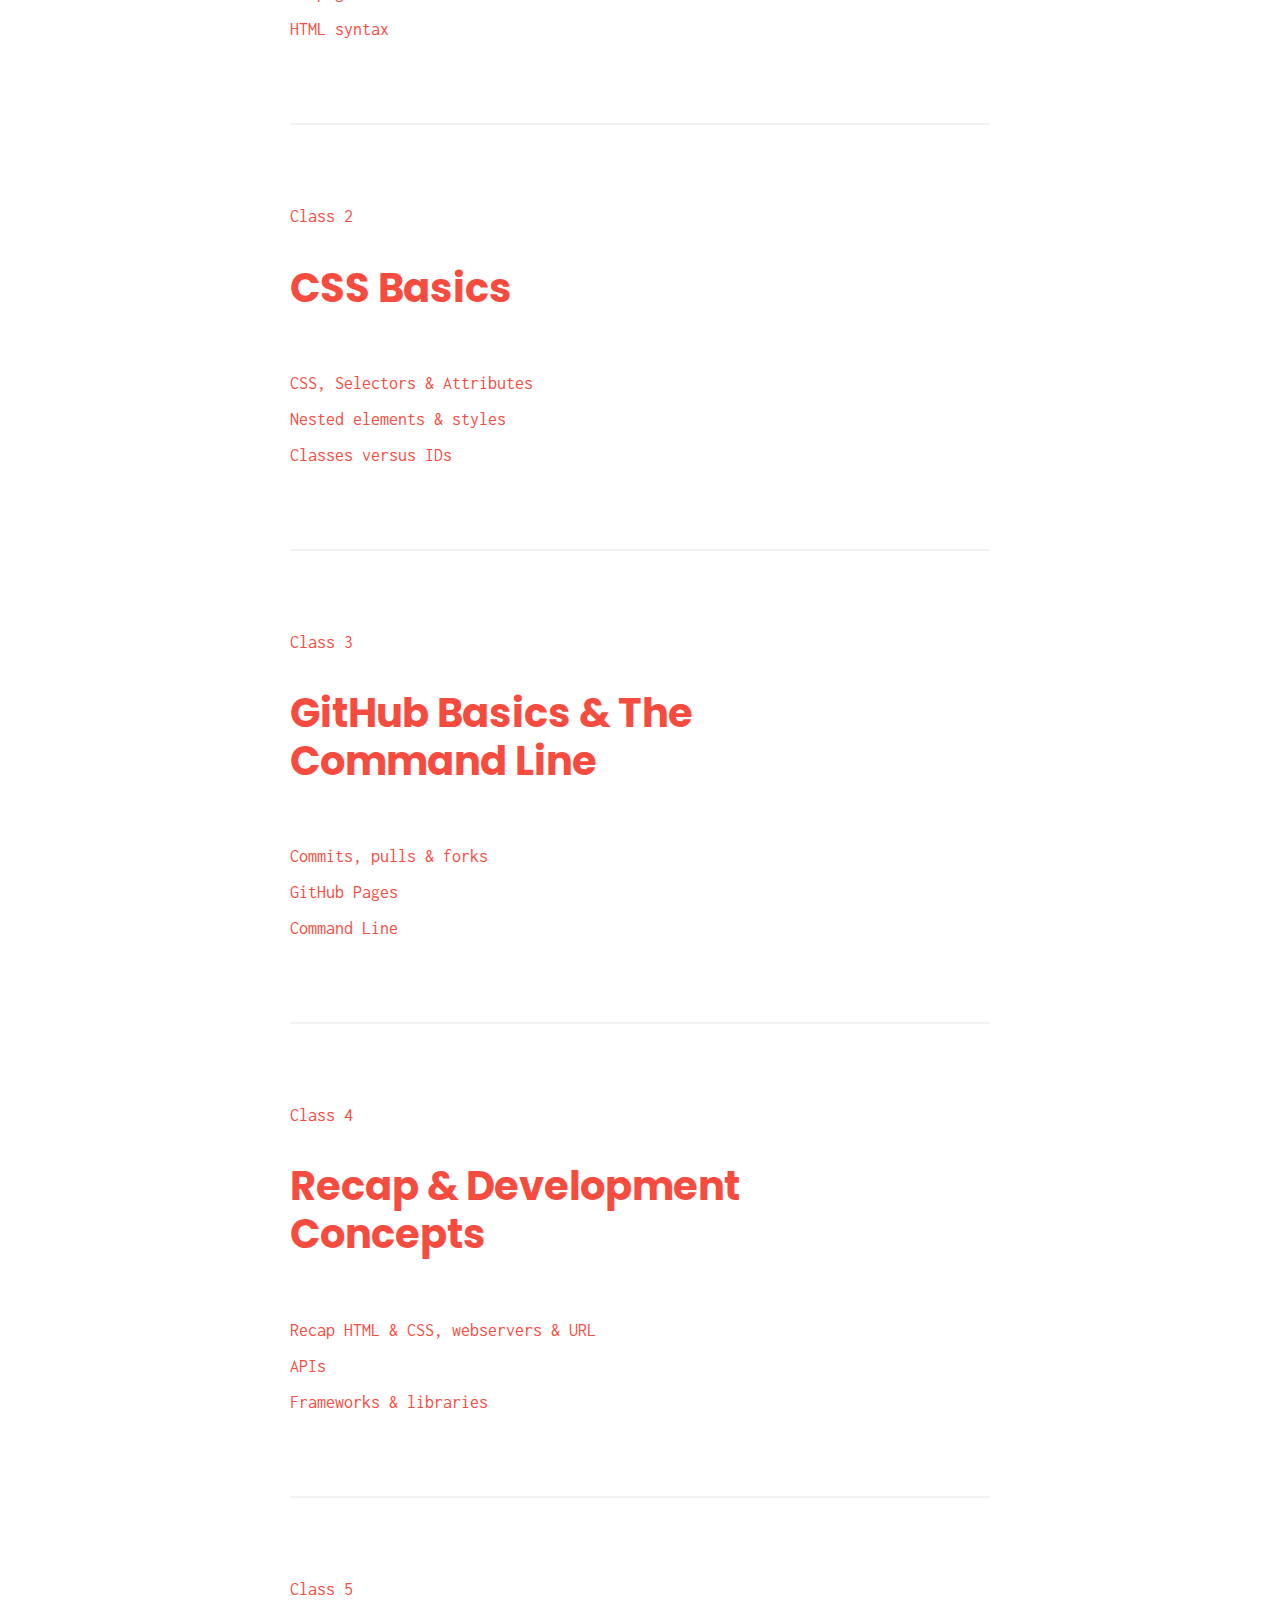
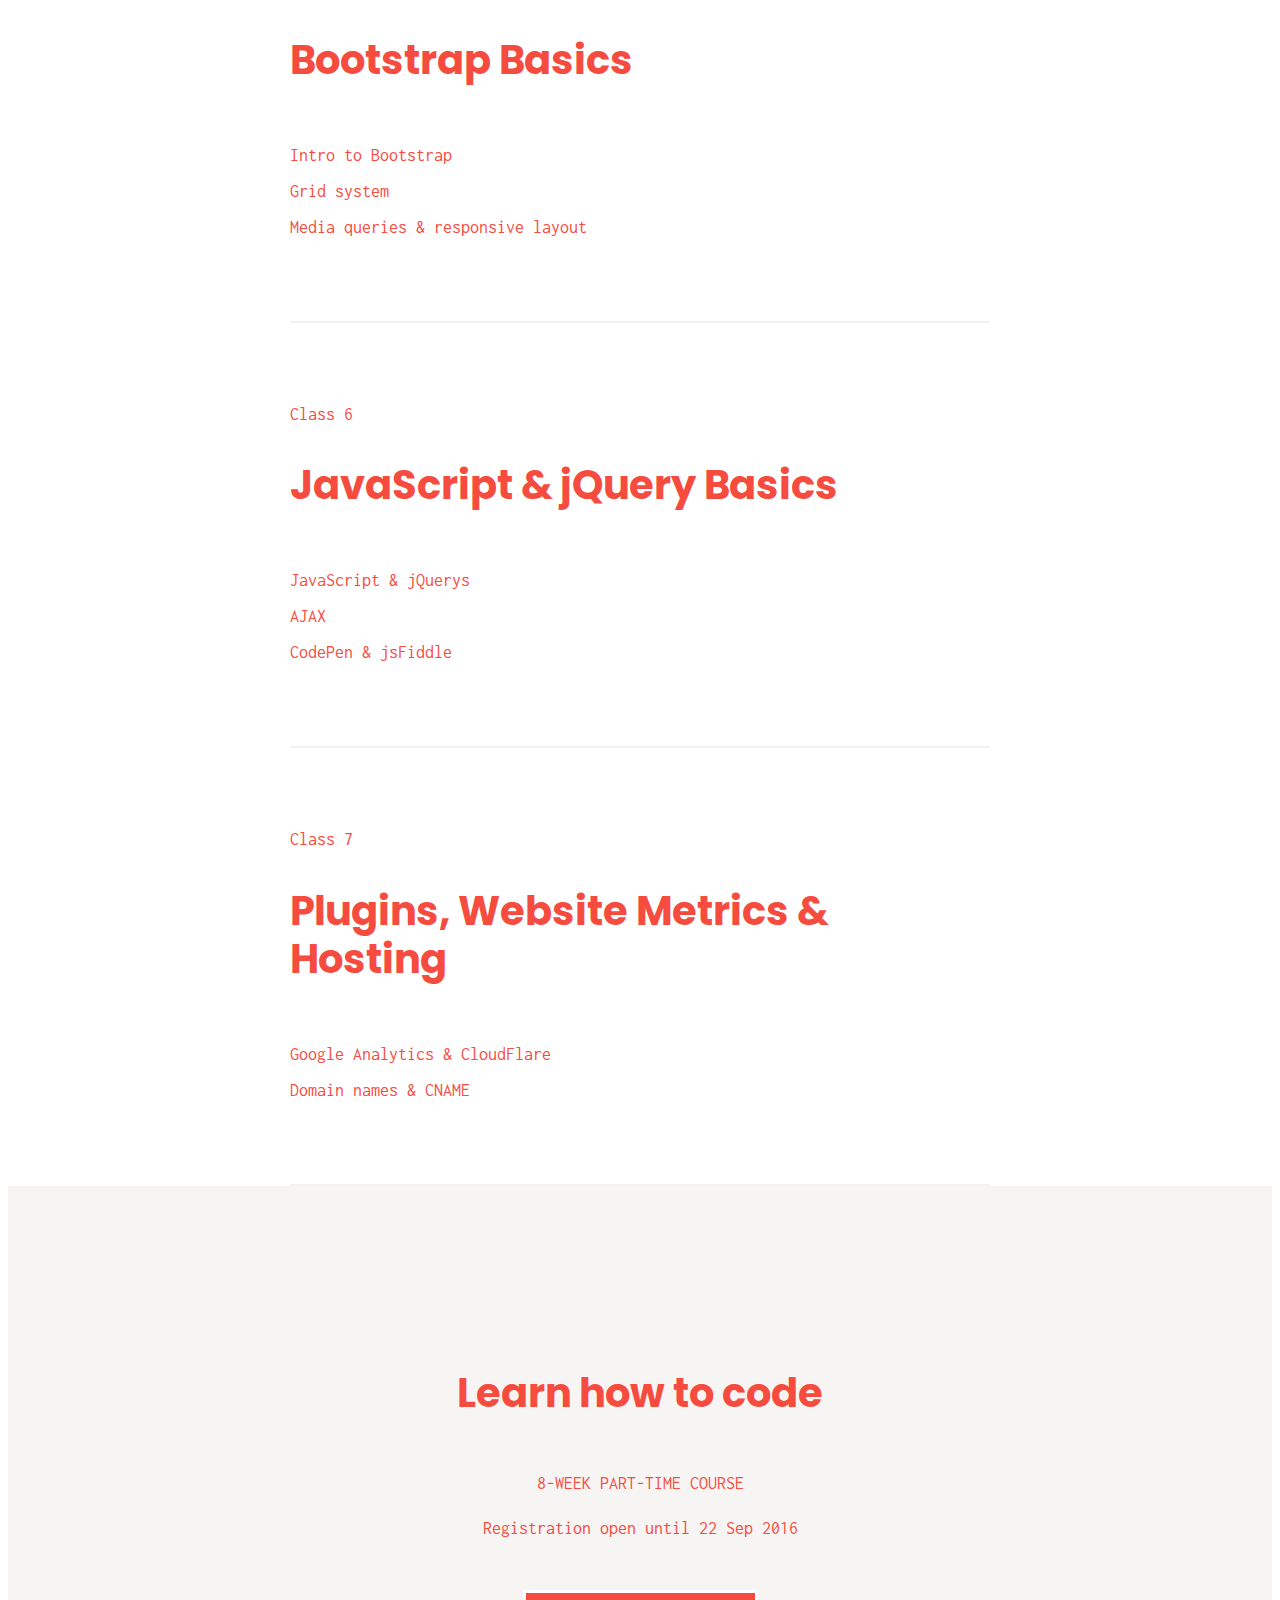
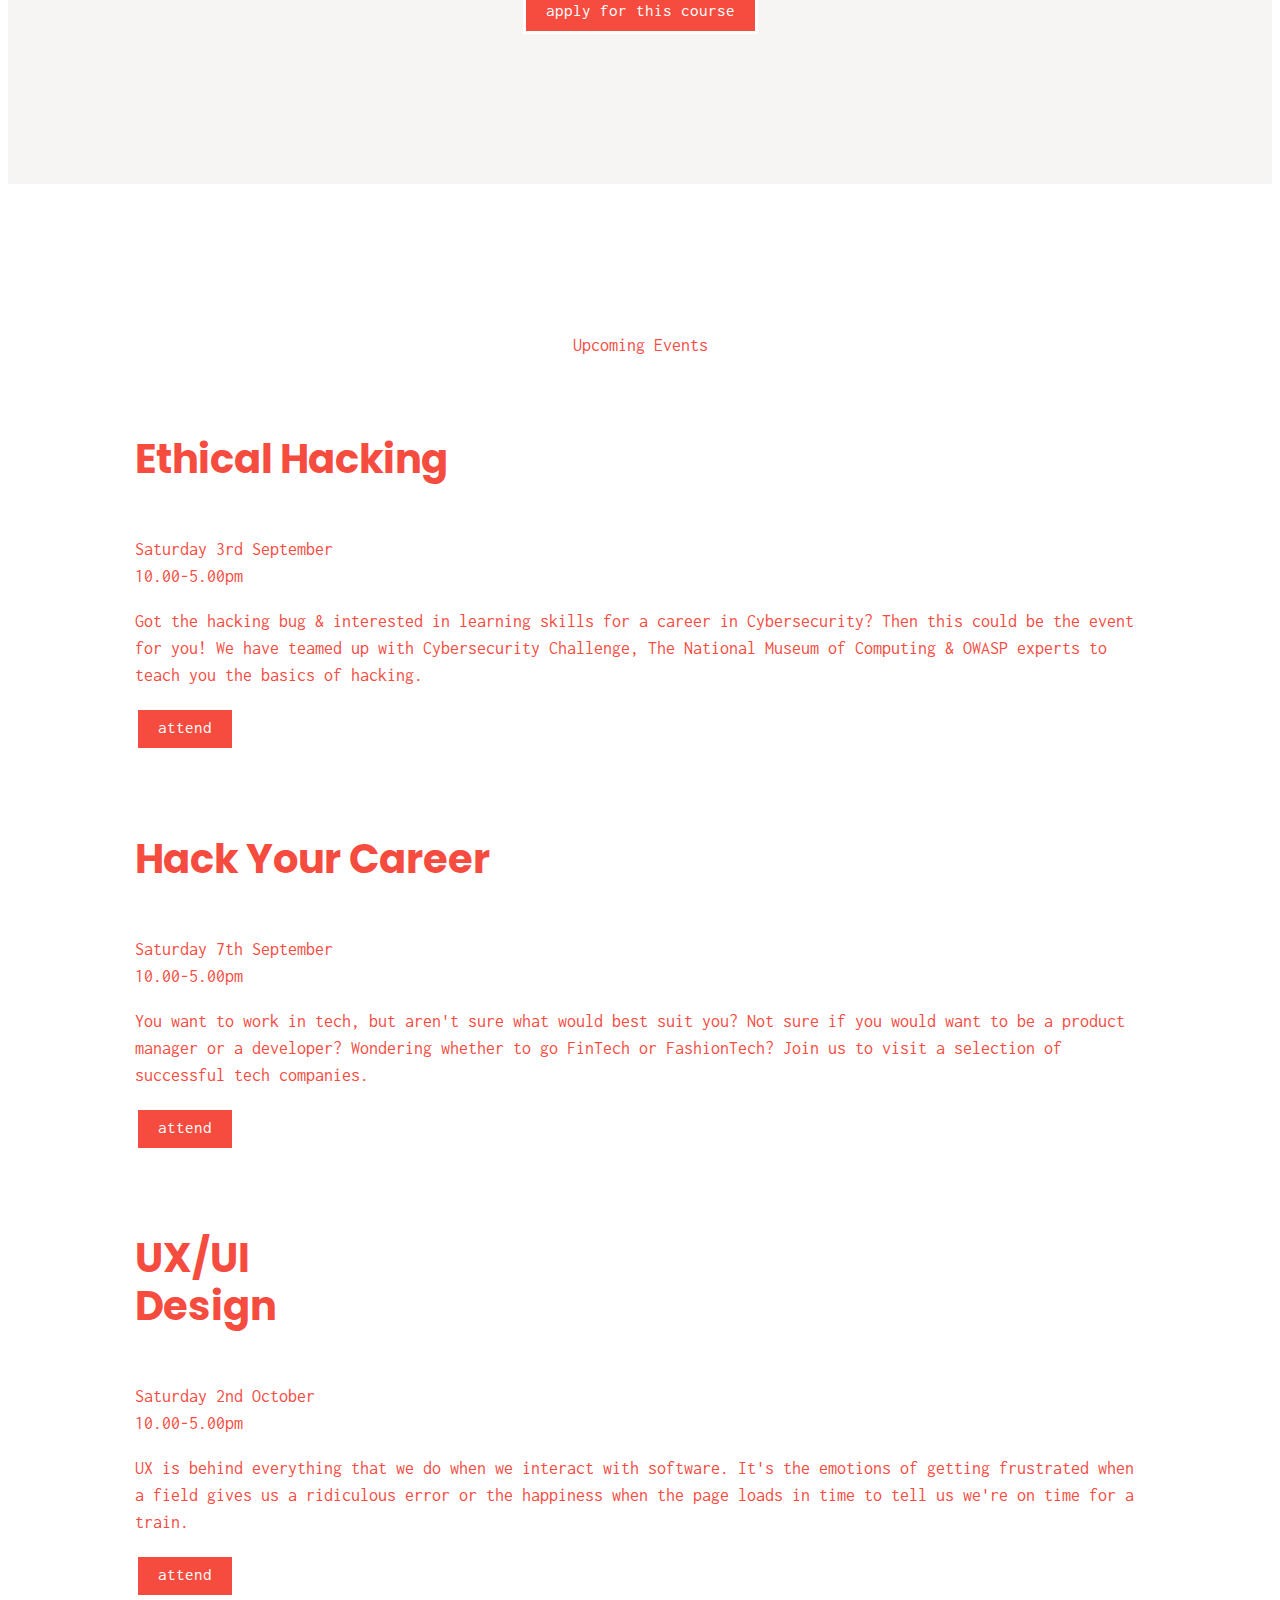
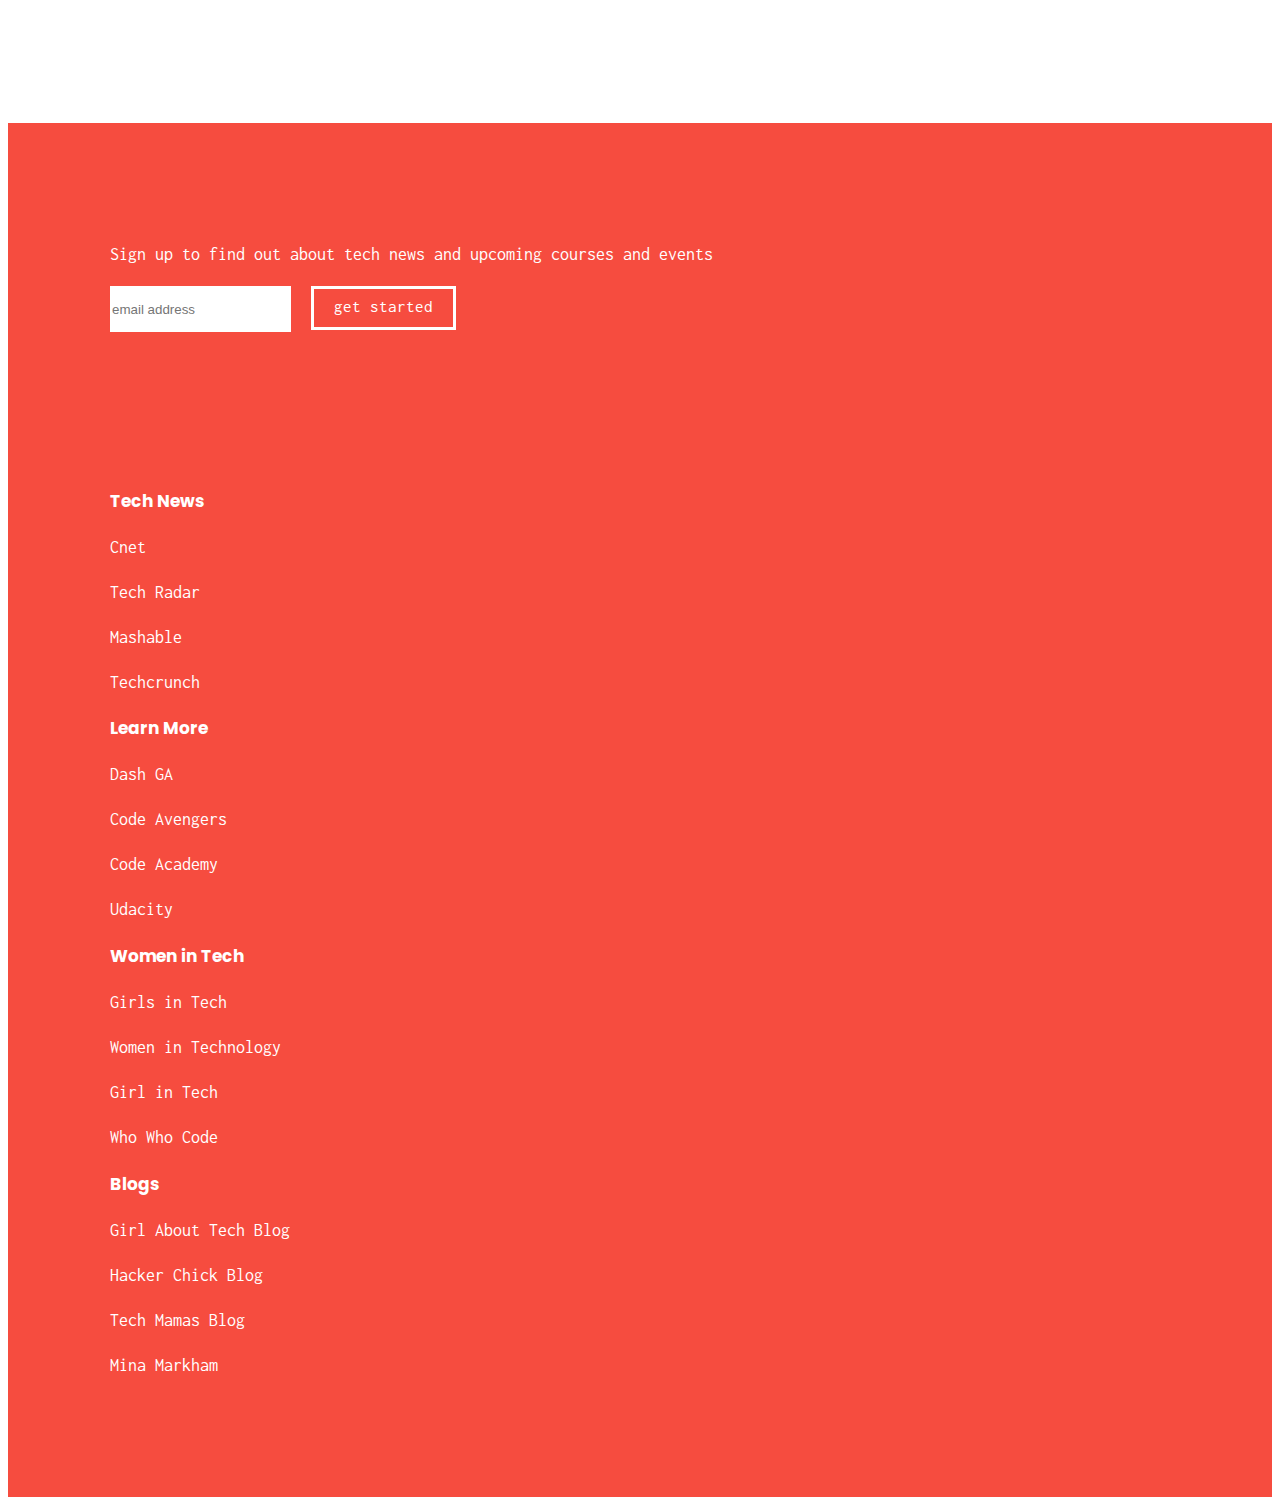
==== commit b08a02e3: "Merge 2467ed0a9c0912df6a1d8f54209a474e3daefe34 into 4200fec1ab0156d4fafe370ce4cd65af36c7c580" ====
--- a/index.html
+++ b/index.html
@@ -30,27 +30,10 @@
     <div class="container-fluid">
     <a class="navbar-brand" href="index.html">Code First Girls</a>
         <div class="collapse navbar-collapse" id="bs-example-navbar-collapse-1">
-            <ul class="nav navbar-nav">
-                <li class="dropdown">
-                    <a href="#" class="dropdown-toggle" data-toggle="dropdown" role="button" aria-haspopup="true" aria-expanded="false">Classes <span class="caret"></span></a>
-                    
-                    <ul class="dropdown-menu">
-                        <li><a href="#">HTML Basics</a></li>
-                        <li><a href="#">CSS Basics</a></li>
-                        <li><a href="#">GitHub Basics</a></li>
-                        <li><a href="#">APIs &amp; Frameworks</a></li>
-                        <li><a href="#">Bootstrap Basics</a></li>
-                        <li><a href="#">jQuery Basics</a></li>
-                        <li><a href="#">Website Metrics &amp; Hosting</a></li>
-                    </ul>
-                </li>
-            </ul>
-
-            <ul class="nav navbar-nav navbar-right">
-                <li><a href="About.html">About</a></li>
-                <li><a href="BraveWomen.html">Brave Women</a></li>
+			<ul class="nav navbar-nav navbar-right">
+                <li><a href="BraveWomen.html">Be Brave</a></li>
                 <li><a href=#events>Events</a></li>
-                <li><button type="submit" class="btn btn-default">Start coding</button></li> 
+                <li><button type="submit" class="btn btn-default">start coding</button></li> 
             </ul>
         </div><!-- /.navbar-collapse -->
     </div><!-- /.container-fluid -->
@@ -171,7 +154,7 @@
 				<h2>Learn how to code</h2>
 				<p>8-WEEK PART-TIME COURSE</p>
 				<p>Registration open until 22 Sep 2016</p>
-				<button type="button">Apply for this course</button>
+				<button type="button">apply for this course</button>
 			</div>
 		</div>
 	</div>
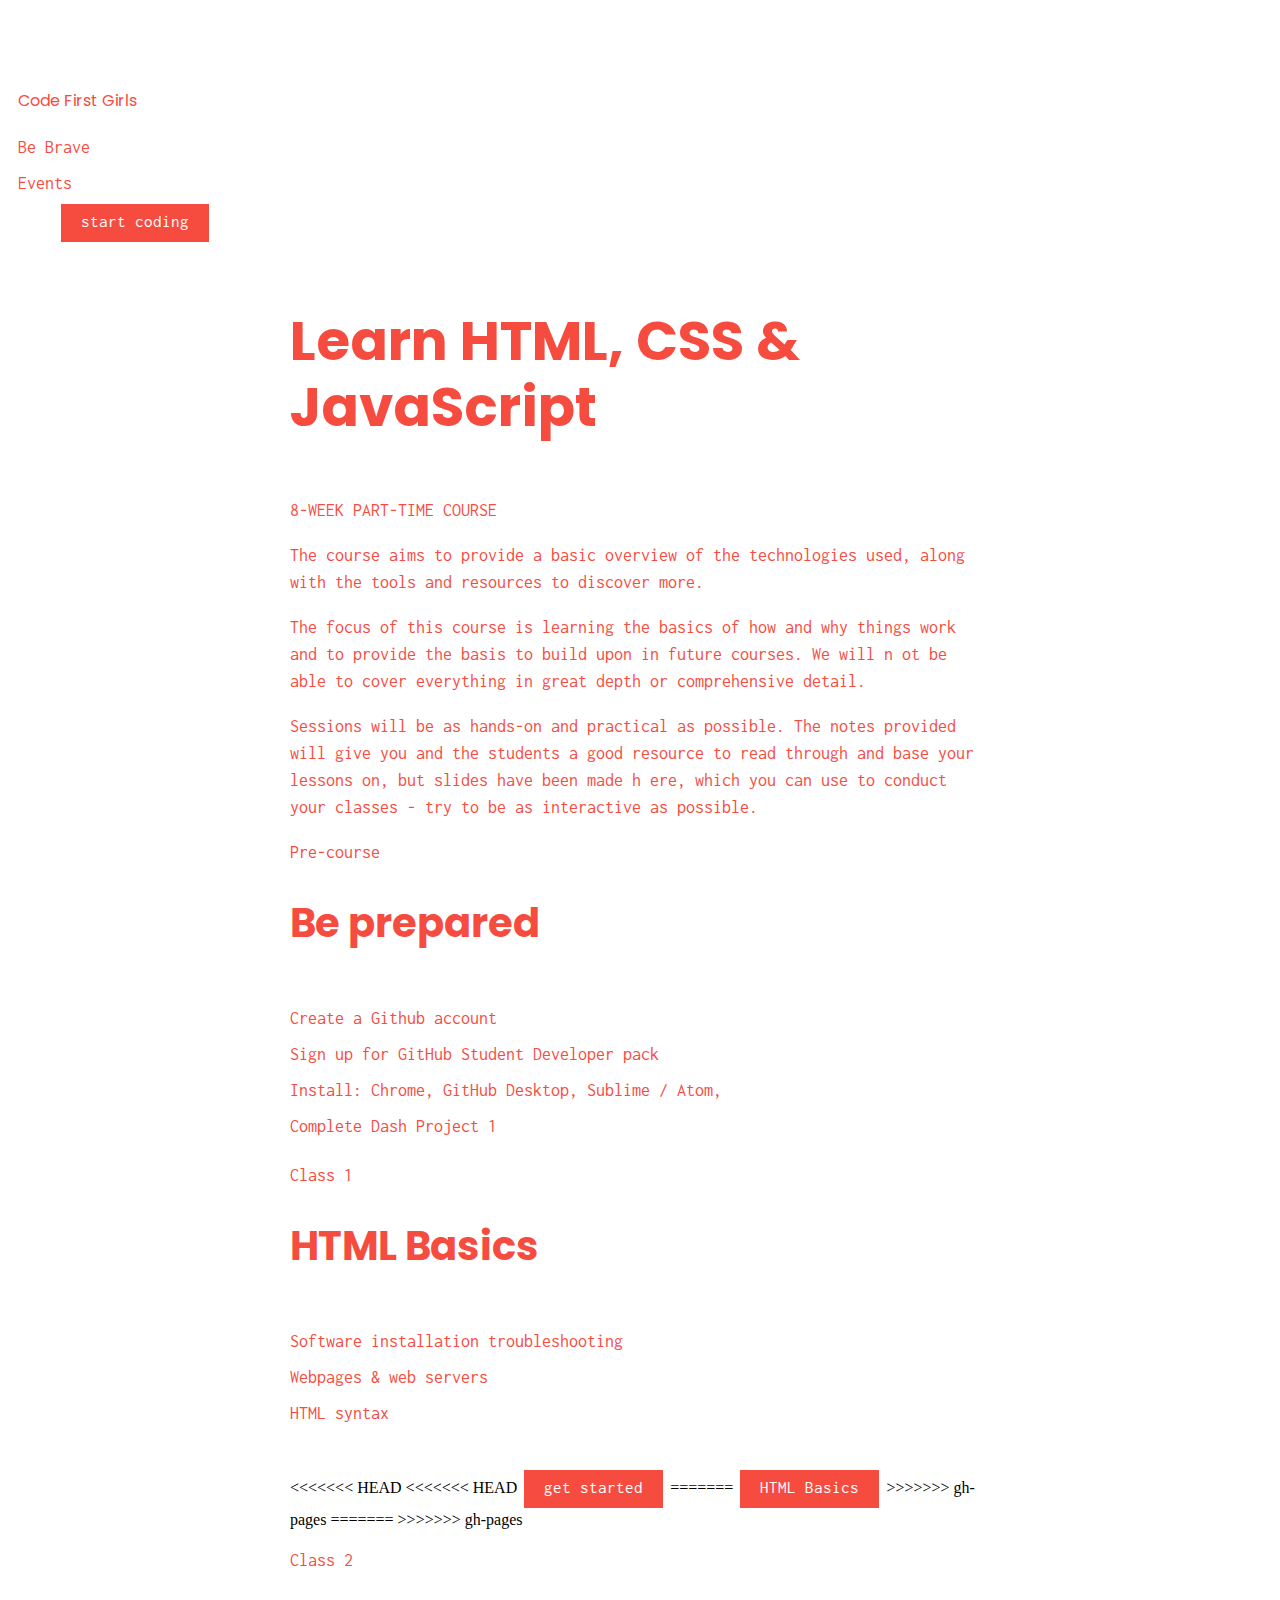
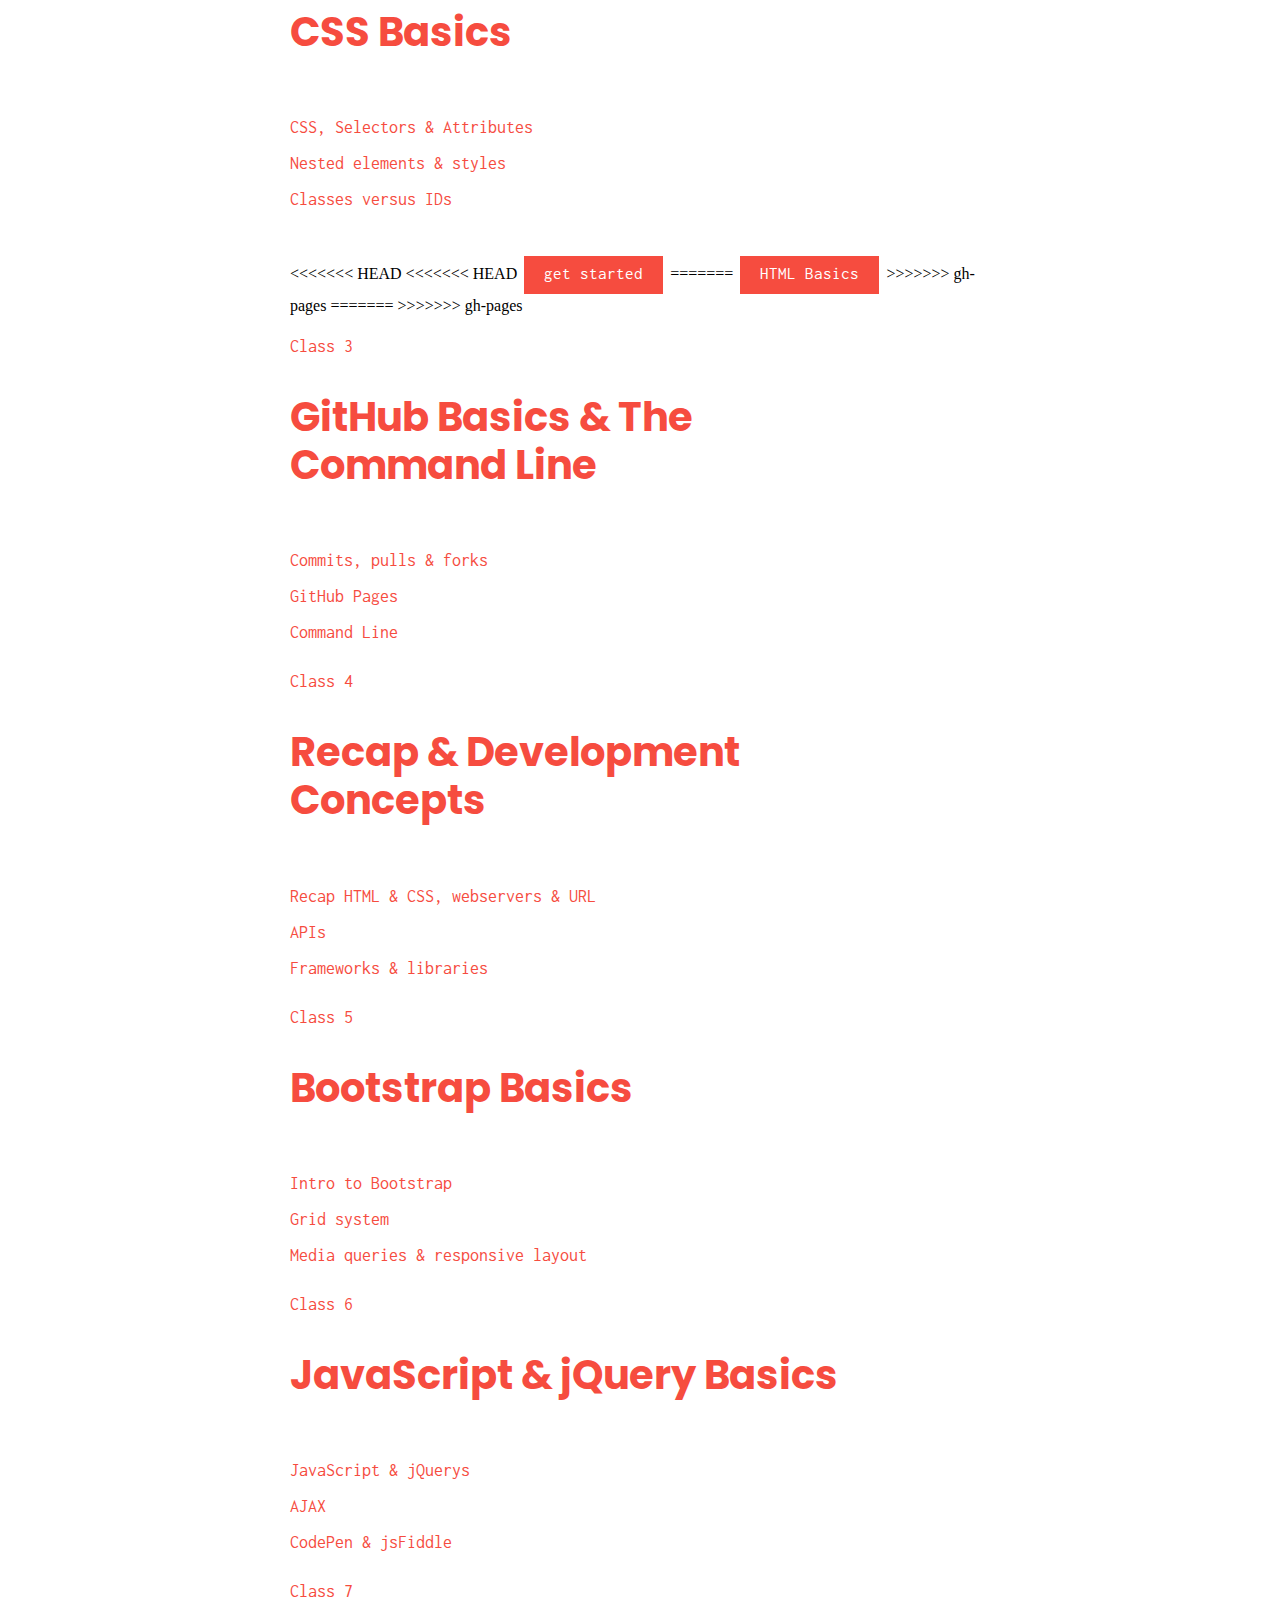
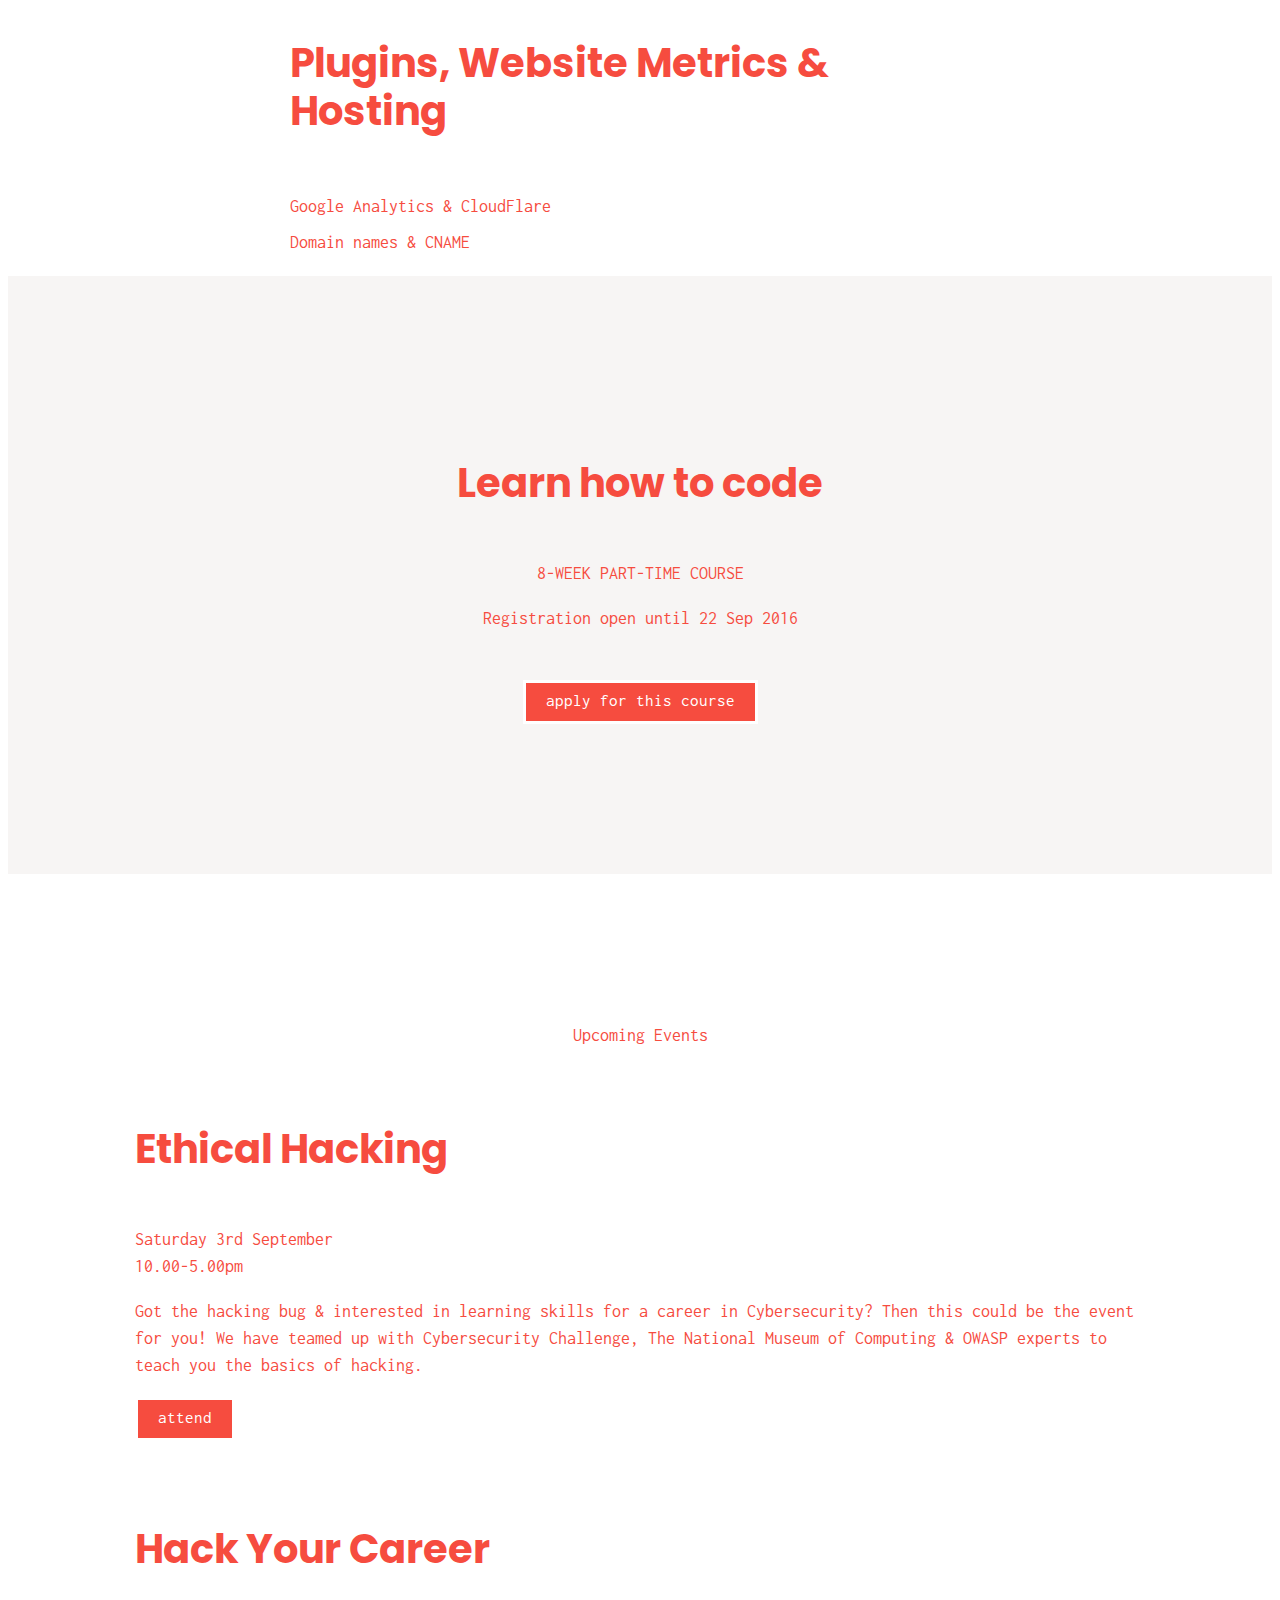
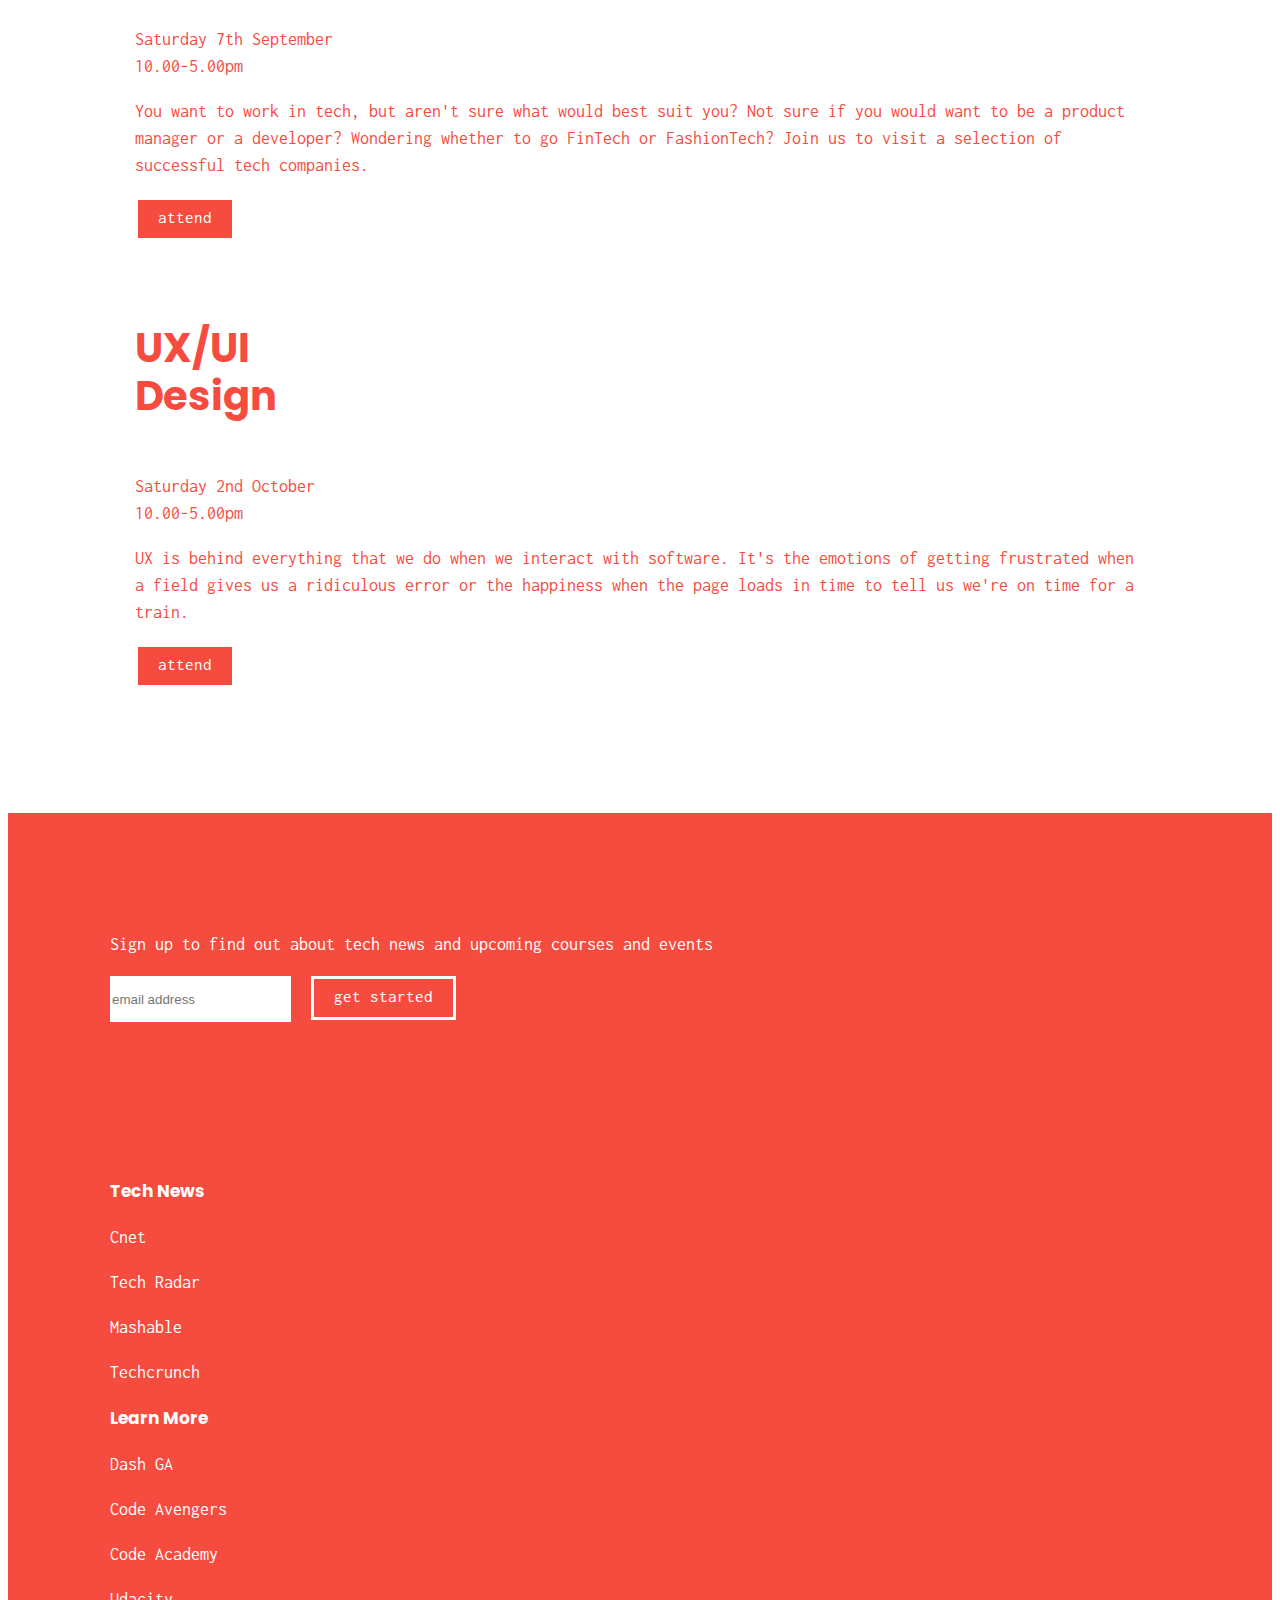
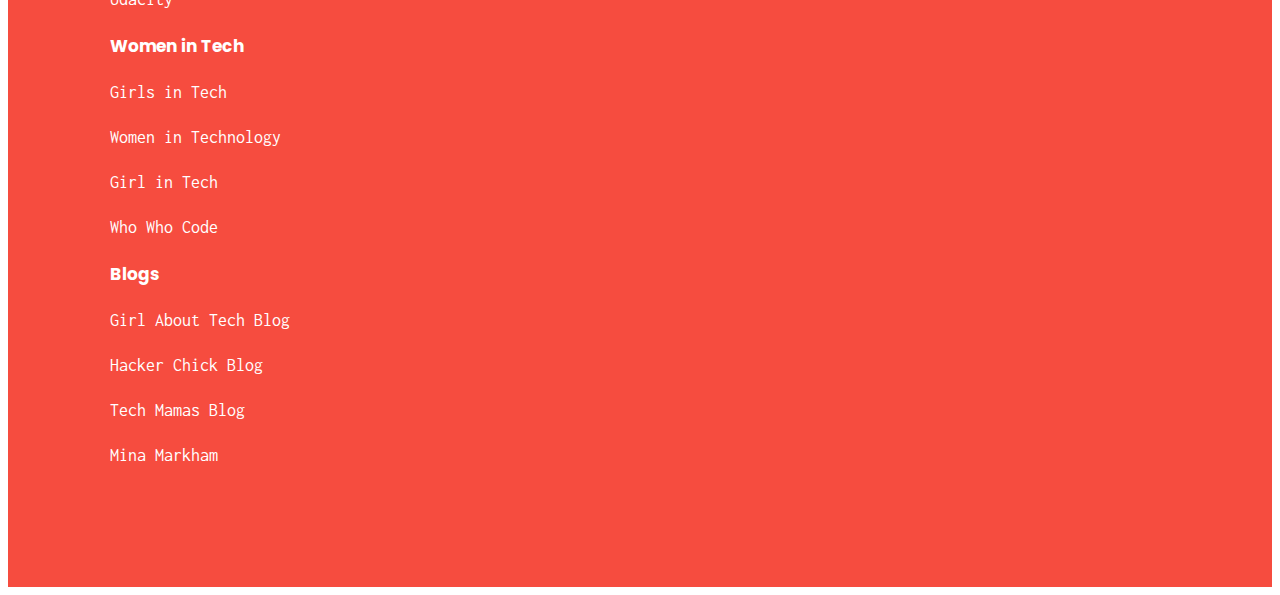
==== commit 6ac35f67: "Merge branch 'gh-pages' into Navbar" ====
--- a/index.html
+++ b/index.html
@@ -78,6 +78,14 @@
 				<li>Webpages &amp; web servers</li>
 				<li>HTML syntax</li>
 			</ul>
+<<<<<<< HEAD
+<<<<<<< HEAD
+			<button><a href="ProsSessionOne.html">get started</a></button>
+=======
+			<button><a href="ProsSessionOne.html">HTML Basics</a></button>
+>>>>>>> gh-pages
+=======
+>>>>>>> gh-pages
 		</div>
 
 
@@ -89,6 +97,14 @@
 				<li>Nested elements &amp; styles</li>
 				<li>Classes versus IDs</li>
 			</ul>
+<<<<<<< HEAD
+<<<<<<< HEAD
+			<button><a href="ProsSessionTwo.html">get started</a></button>
+=======
+			<button><a href="ProsSessionTwo.html">HTML Basics</a></button>
+>>>>>>> gh-pages
+=======
+>>>>>>> gh-pages
 		</div>
 
 
--- a/css/homepage.css
+++ b/css/homepage.css
@@ -53,6 +53,13 @@
     padding: 6px 20px 10px;
 }
 
+button a {
+    color: #ffffff;
+}
+
+button a:hover {
+    color: #ffffff;
+}
 
 button a {
     color: #ffffff;
@@ -96,6 +103,11 @@
     margin: auto;
     }
 
+<<<<<<< HEAD
+
+
+=======
+>>>>>>> gh-pages
 .session0, 
 .session1, 
 .session2, 
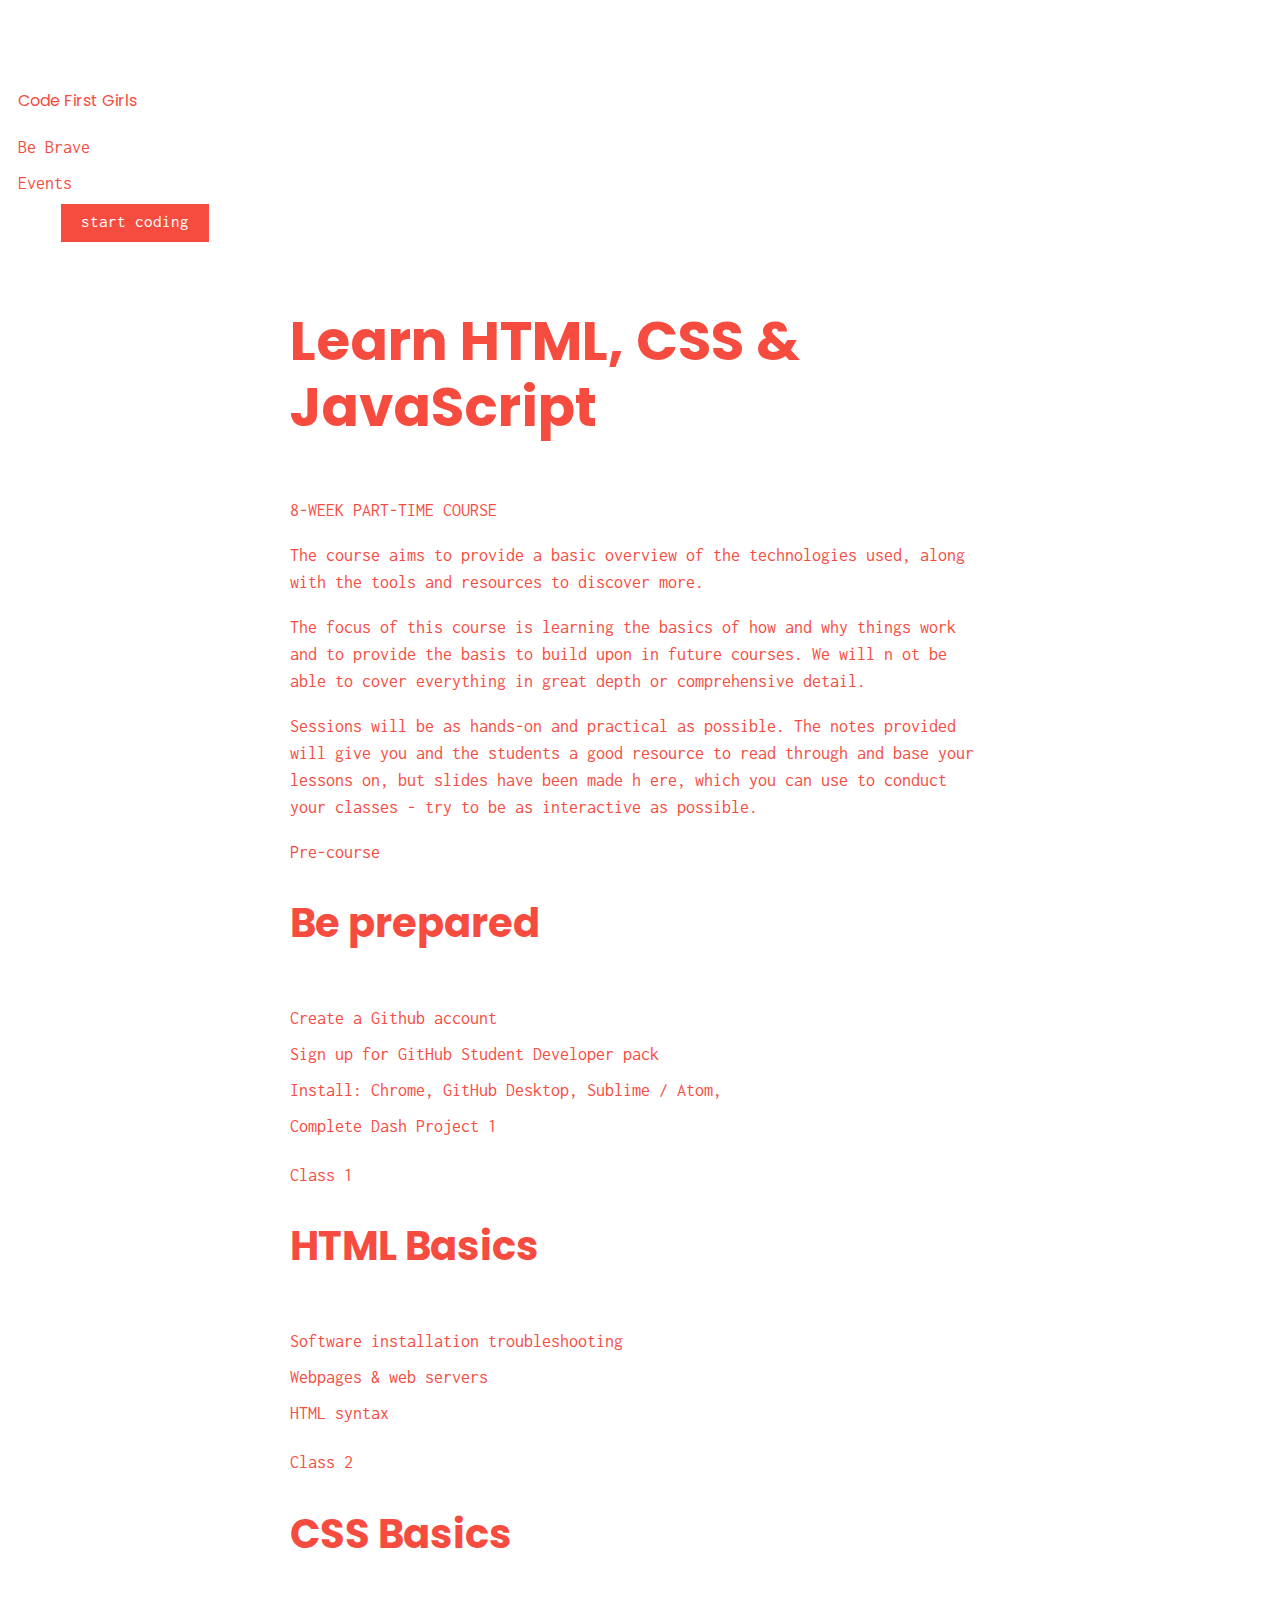
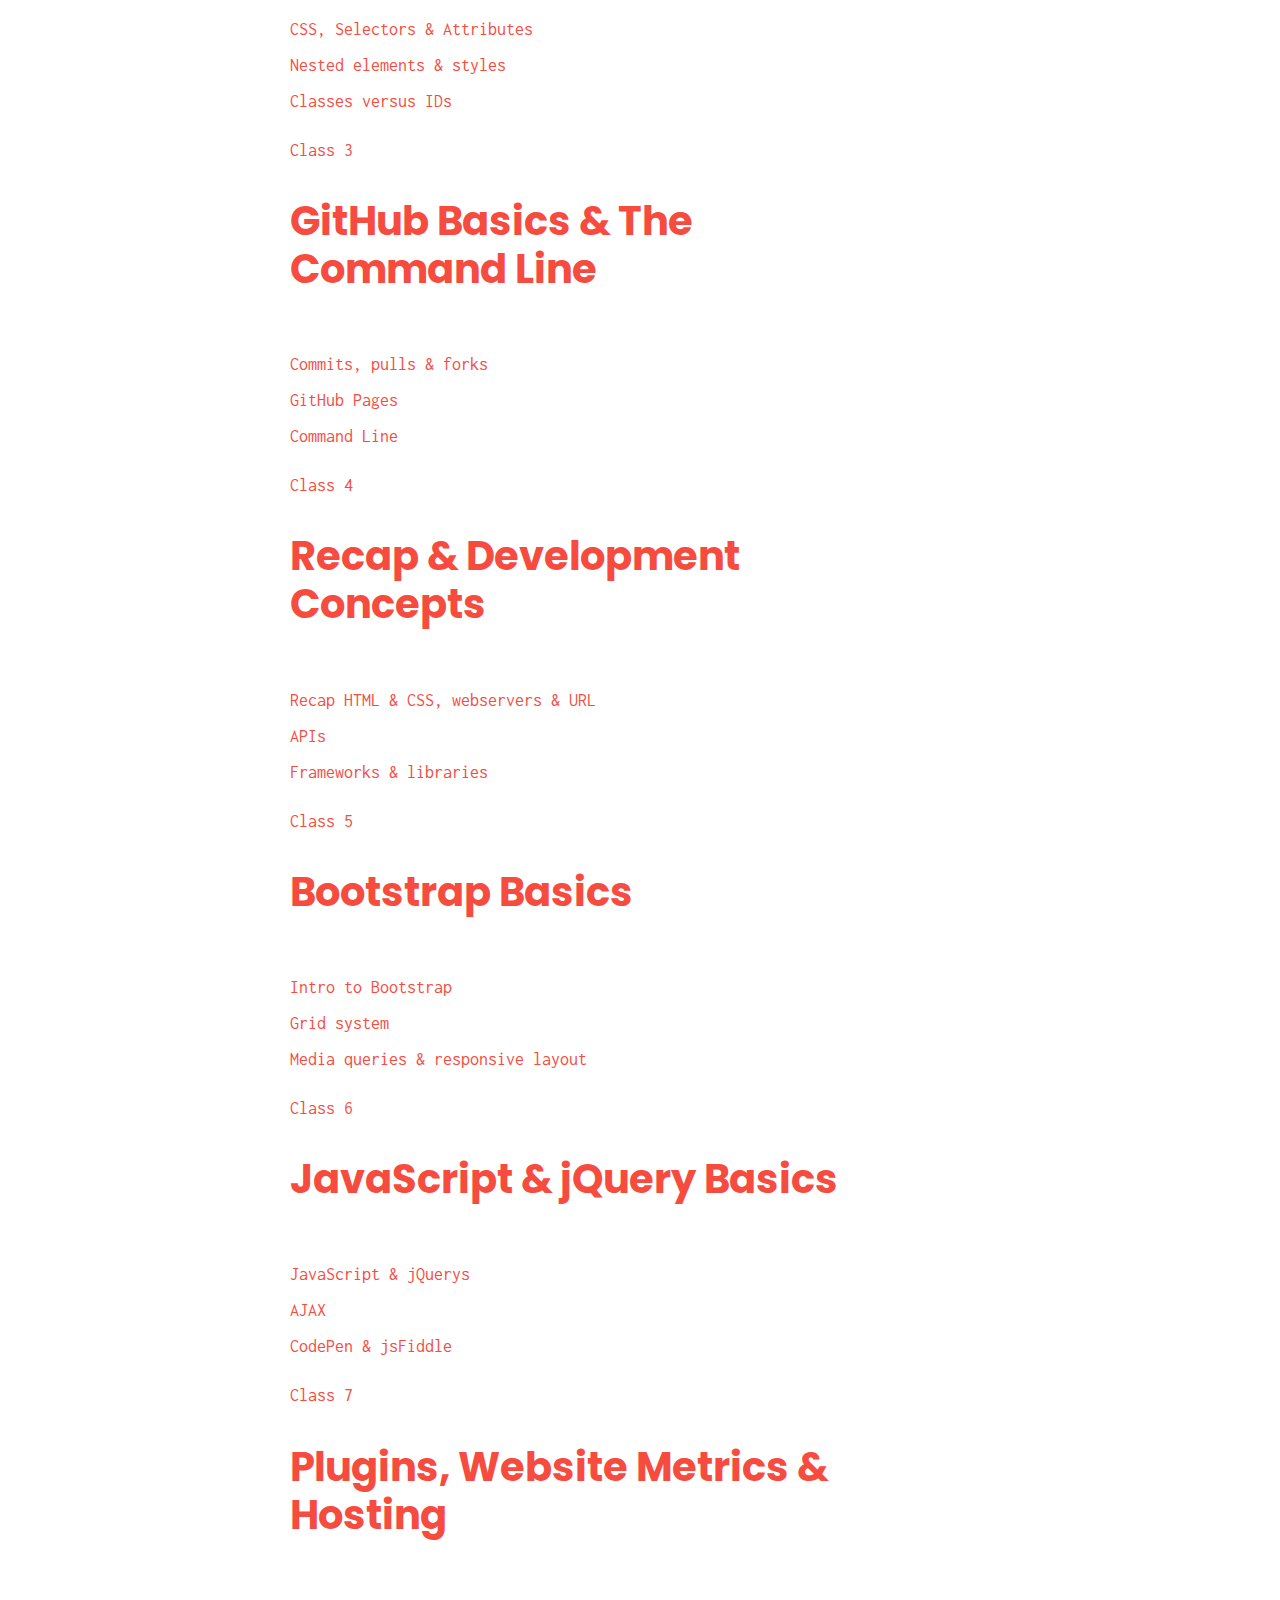
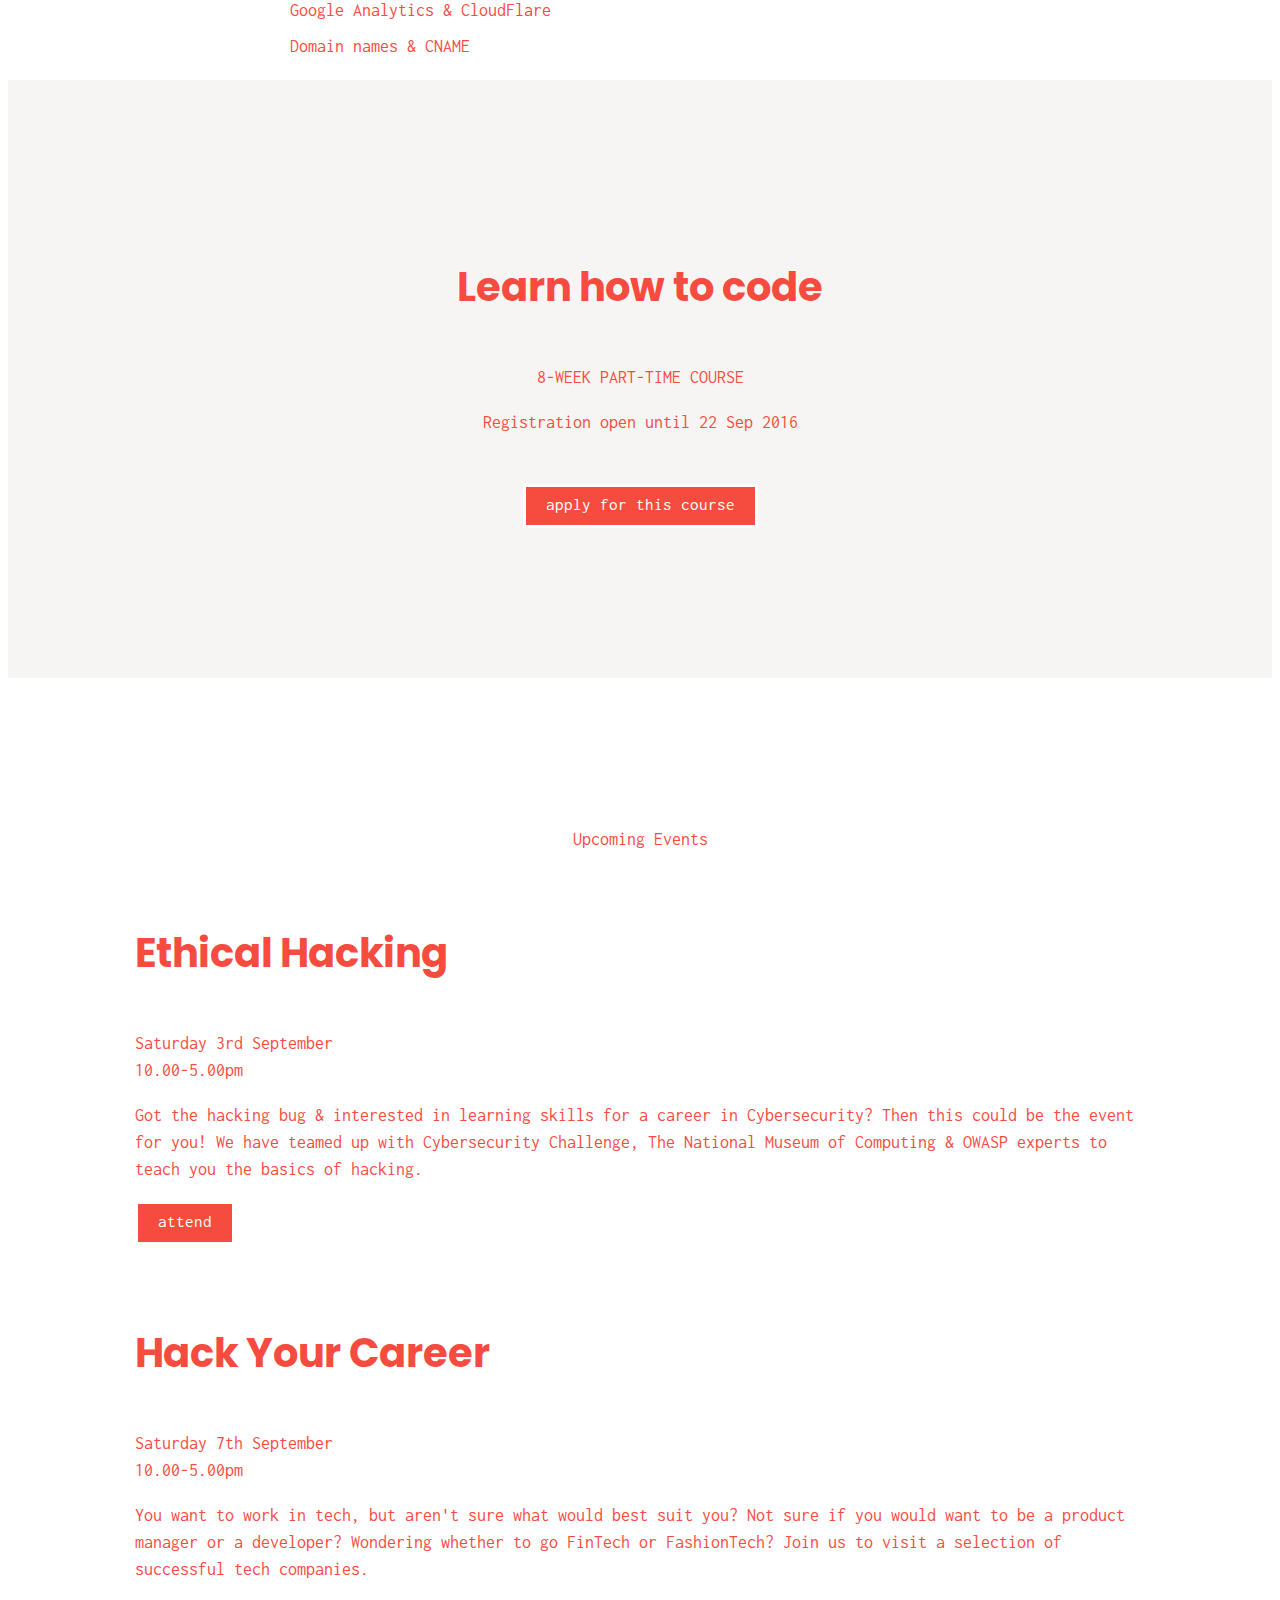
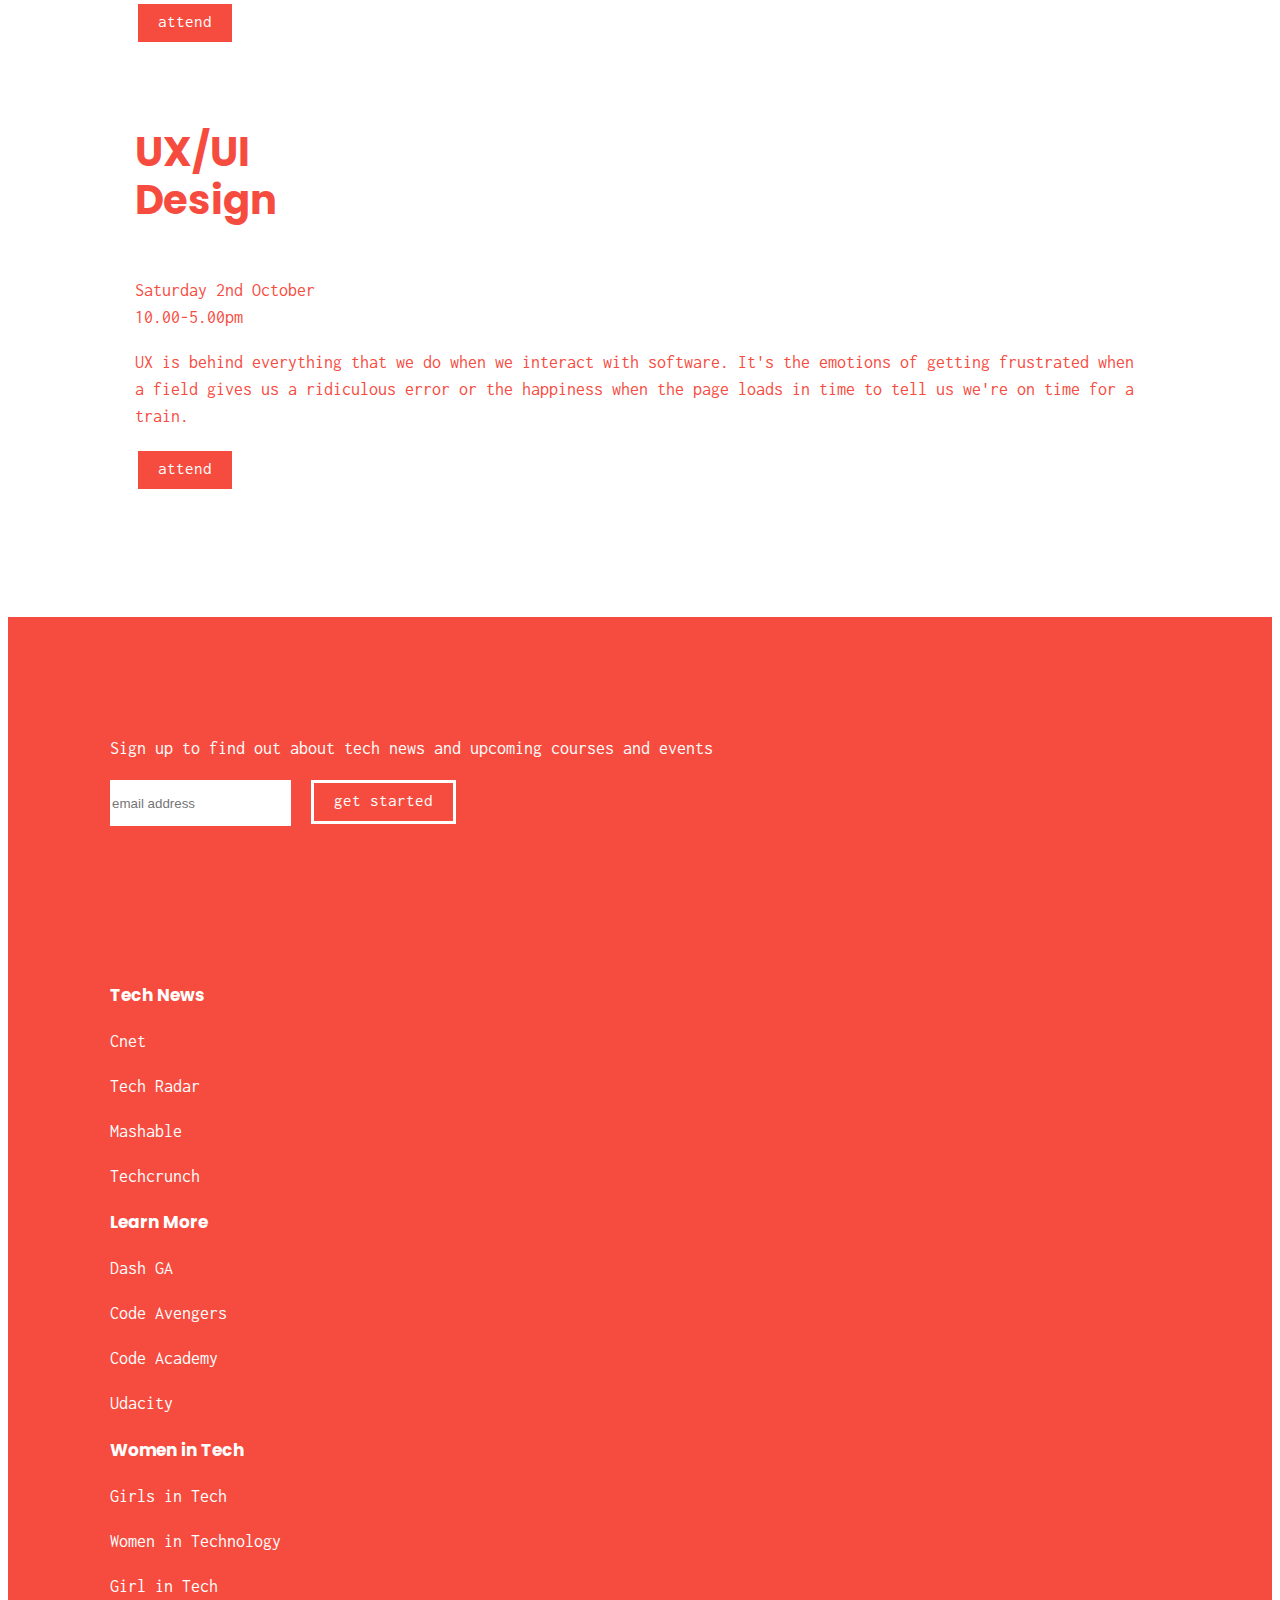
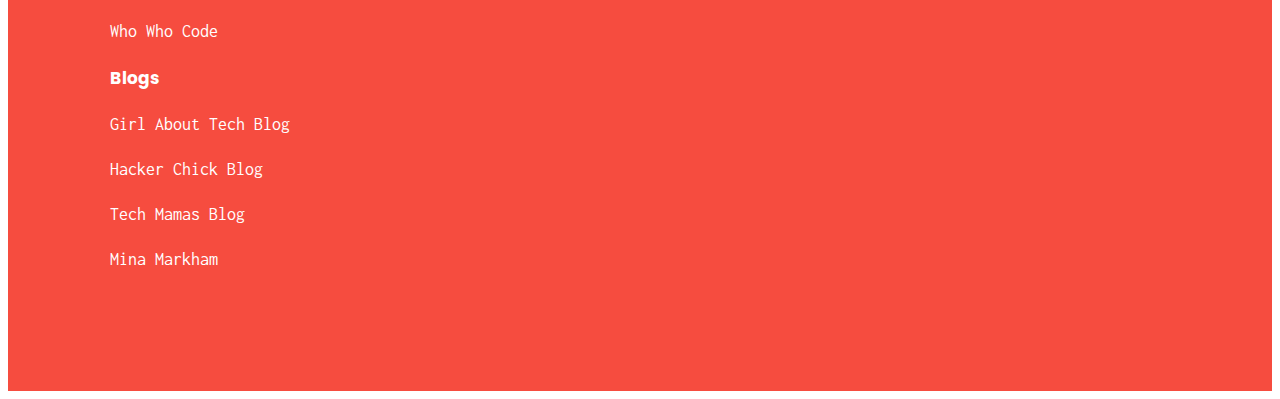
==== commit 7b468cfa: "Update NavBar" ====
--- a/index.html
+++ b/index.html
@@ -30,7 +30,7 @@
     <div class="container-fluid">
     <a class="navbar-brand" href="index.html">Code First Girls</a>
         <div class="collapse navbar-collapse" id="bs-example-navbar-collapse-1">
-			<ul class="nav navbar-nav navbar-right">
+            <ul class="nav navbar-nav navbar-right">
                 <li><a href="BraveWomen.html">Be Brave</a></li>
                 <li><a href=#events>Events</a></li>
                 <li><button type="submit" class="btn btn-default">start coding</button></li> 
@@ -38,8 +38,6 @@
         </div><!-- /.navbar-collapse -->
     </div><!-- /.container-fluid -->
 </nav>
-
-
 
 	<!-- Intro -->
 	<div class="page-block">
@@ -78,14 +76,6 @@
 				<li>Webpages &amp; web servers</li>
 				<li>HTML syntax</li>
 			</ul>
-<<<<<<< HEAD
-<<<<<<< HEAD
-			<button><a href="ProsSessionOne.html">get started</a></button>
-=======
-			<button><a href="ProsSessionOne.html">HTML Basics</a></button>
->>>>>>> gh-pages
-=======
->>>>>>> gh-pages
 		</div>
 
 
@@ -97,14 +87,6 @@
 				<li>Nested elements &amp; styles</li>
 				<li>Classes versus IDs</li>
 			</ul>
-<<<<<<< HEAD
-<<<<<<< HEAD
-			<button><a href="ProsSessionTwo.html">get started</a></button>
-=======
-			<button><a href="ProsSessionTwo.html">HTML Basics</a></button>
->>>>>>> gh-pages
-=======
->>>>>>> gh-pages
 		</div>
 
 
